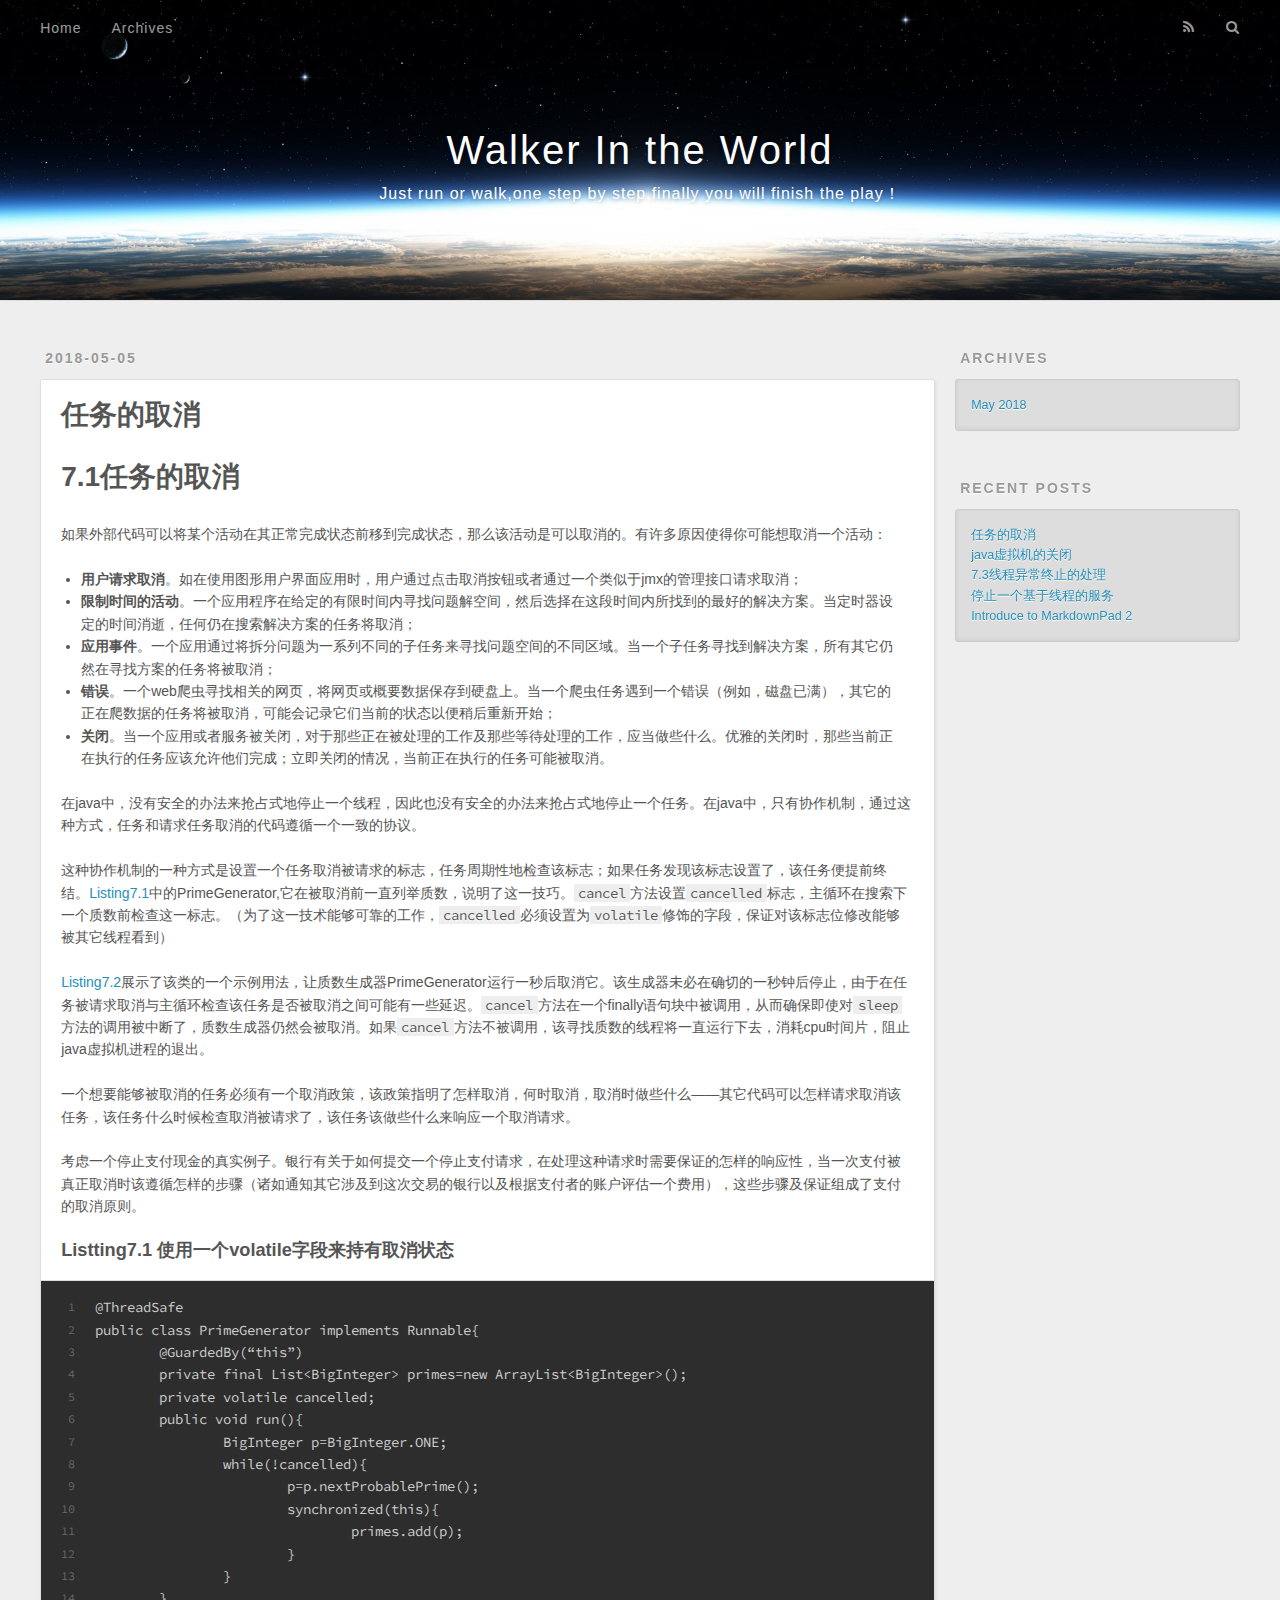
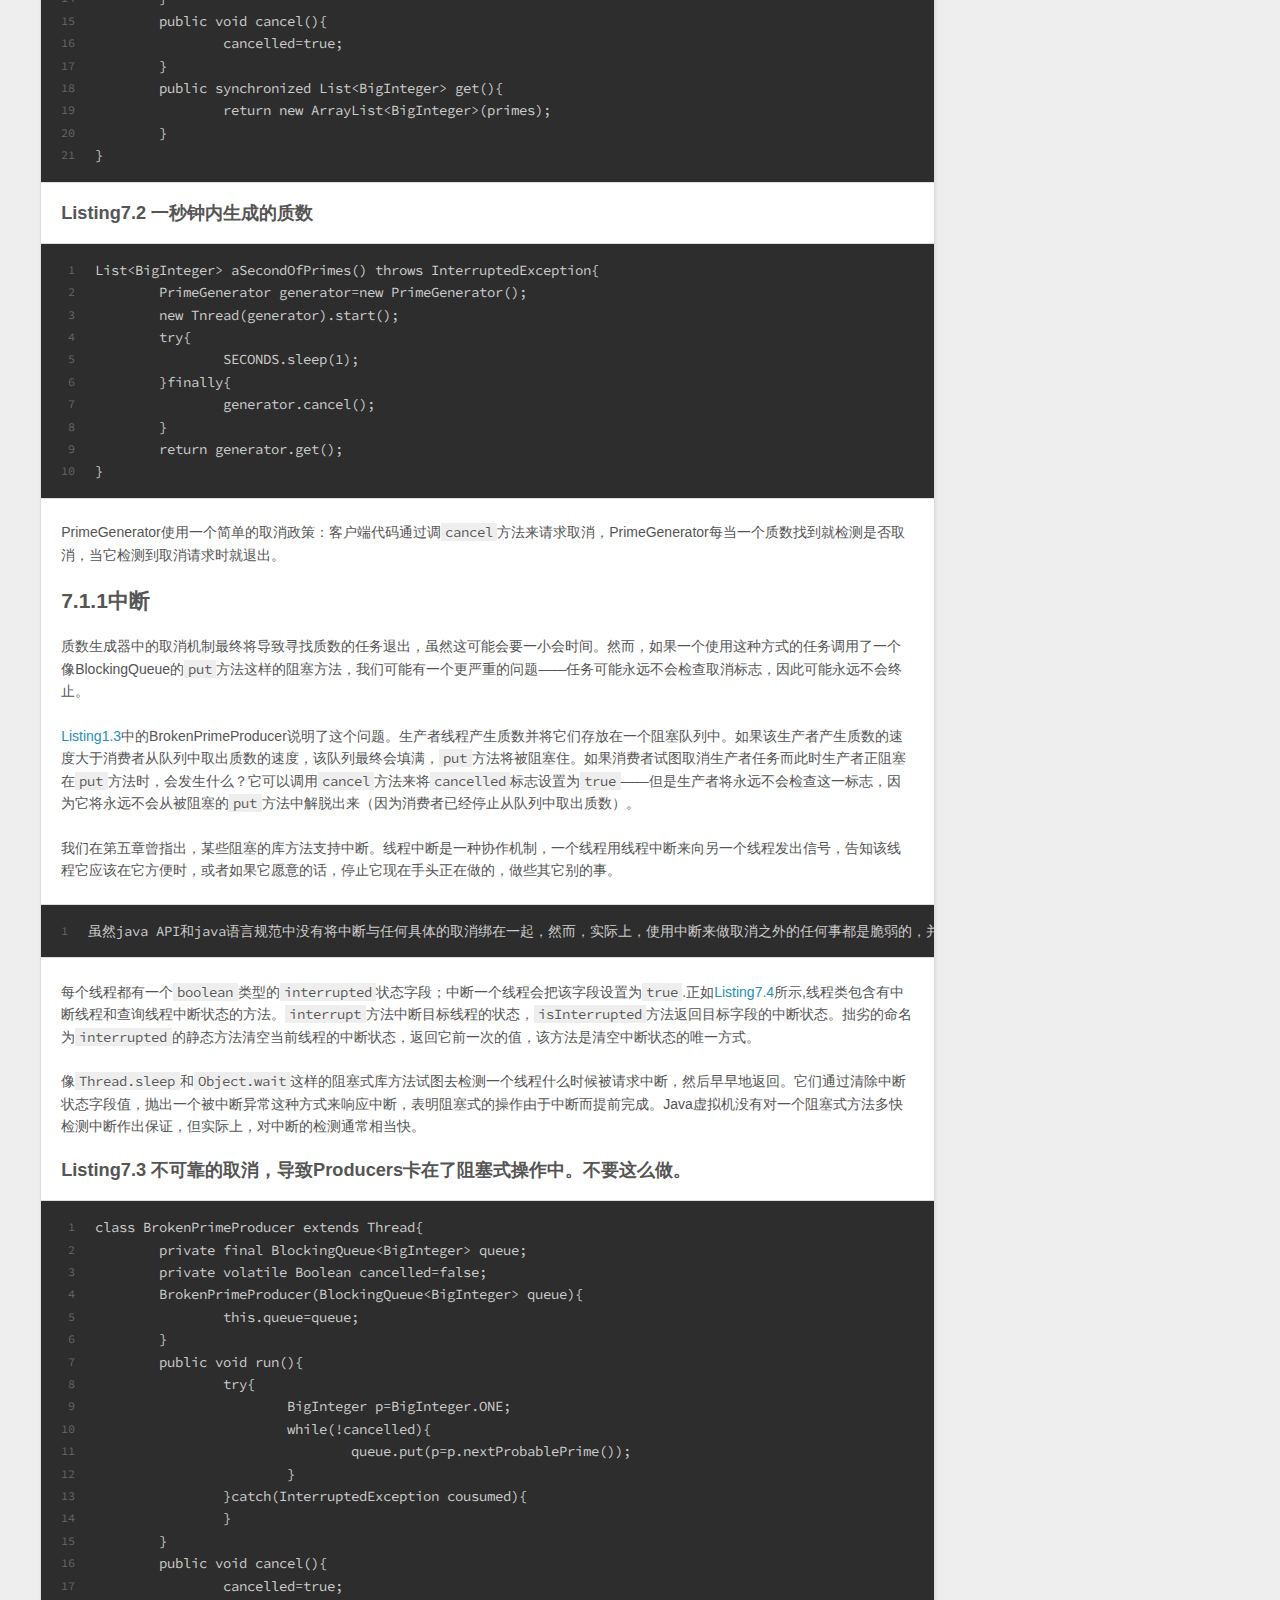
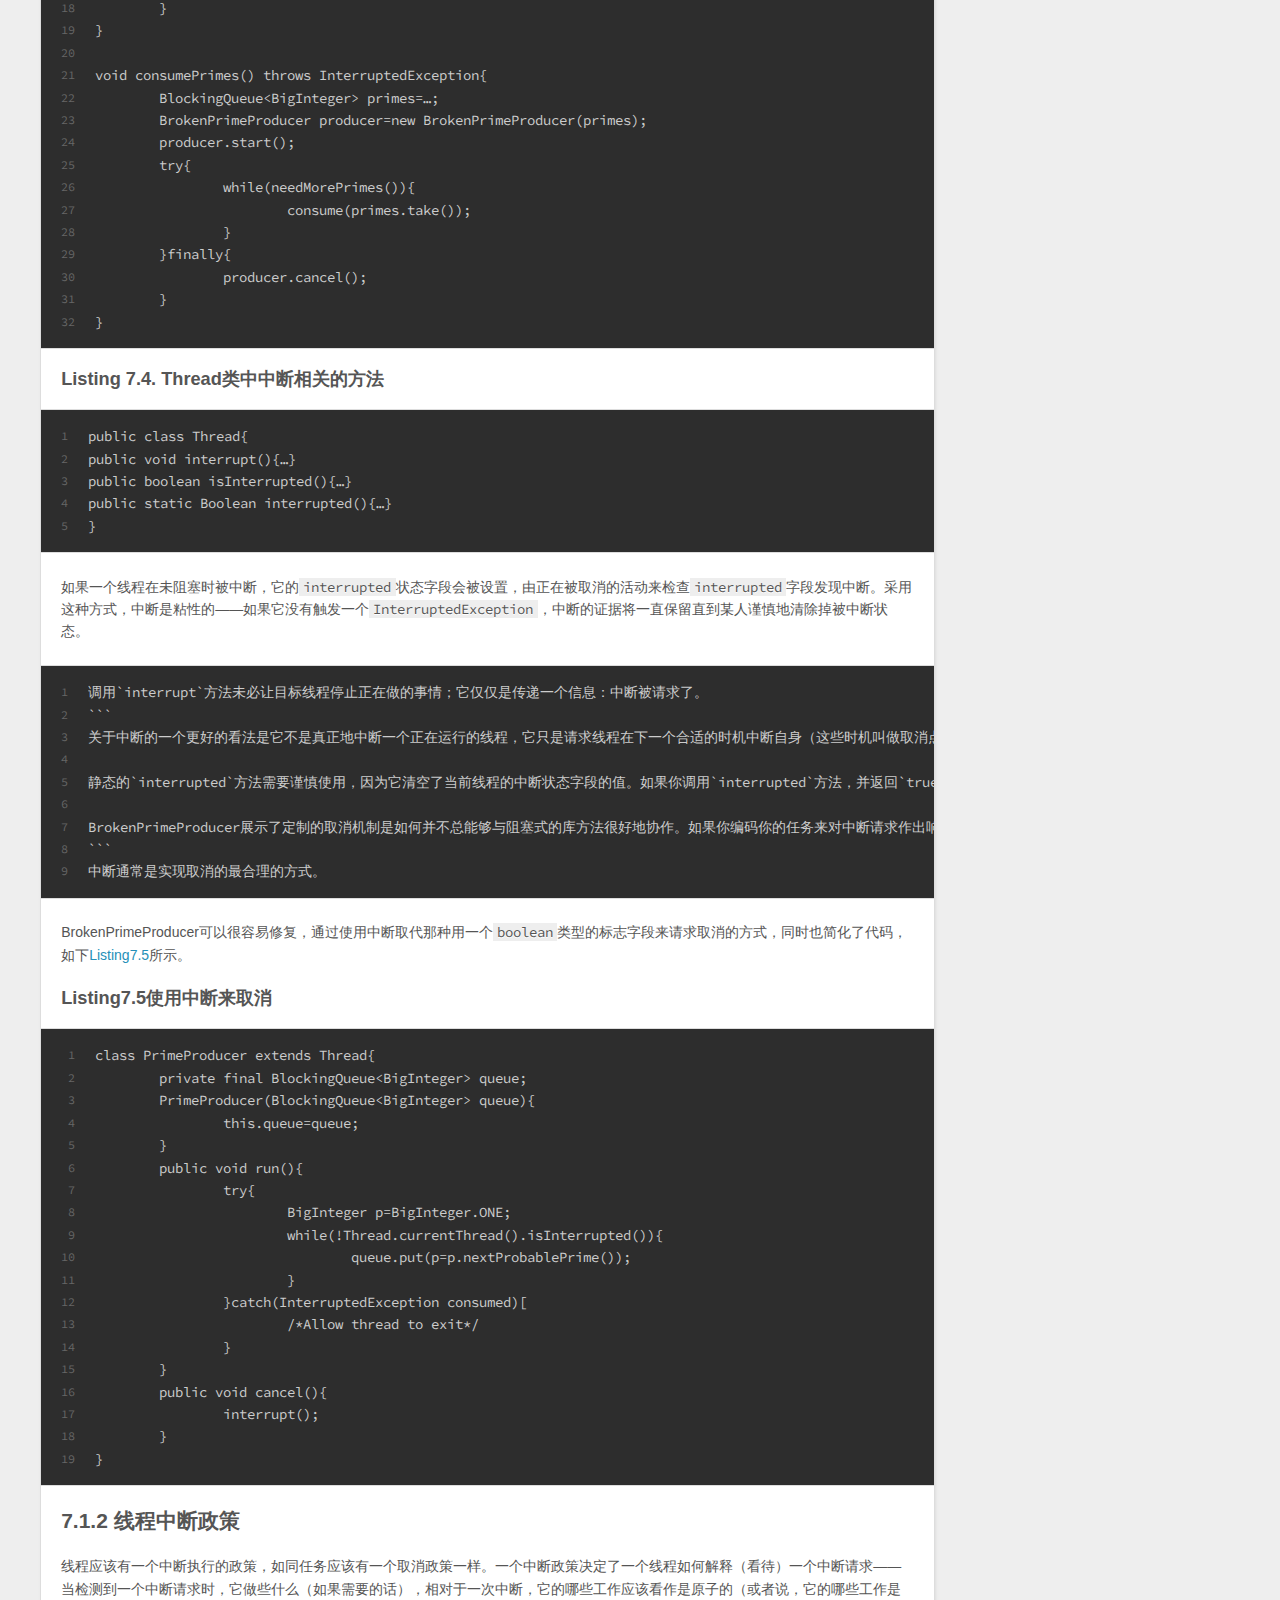
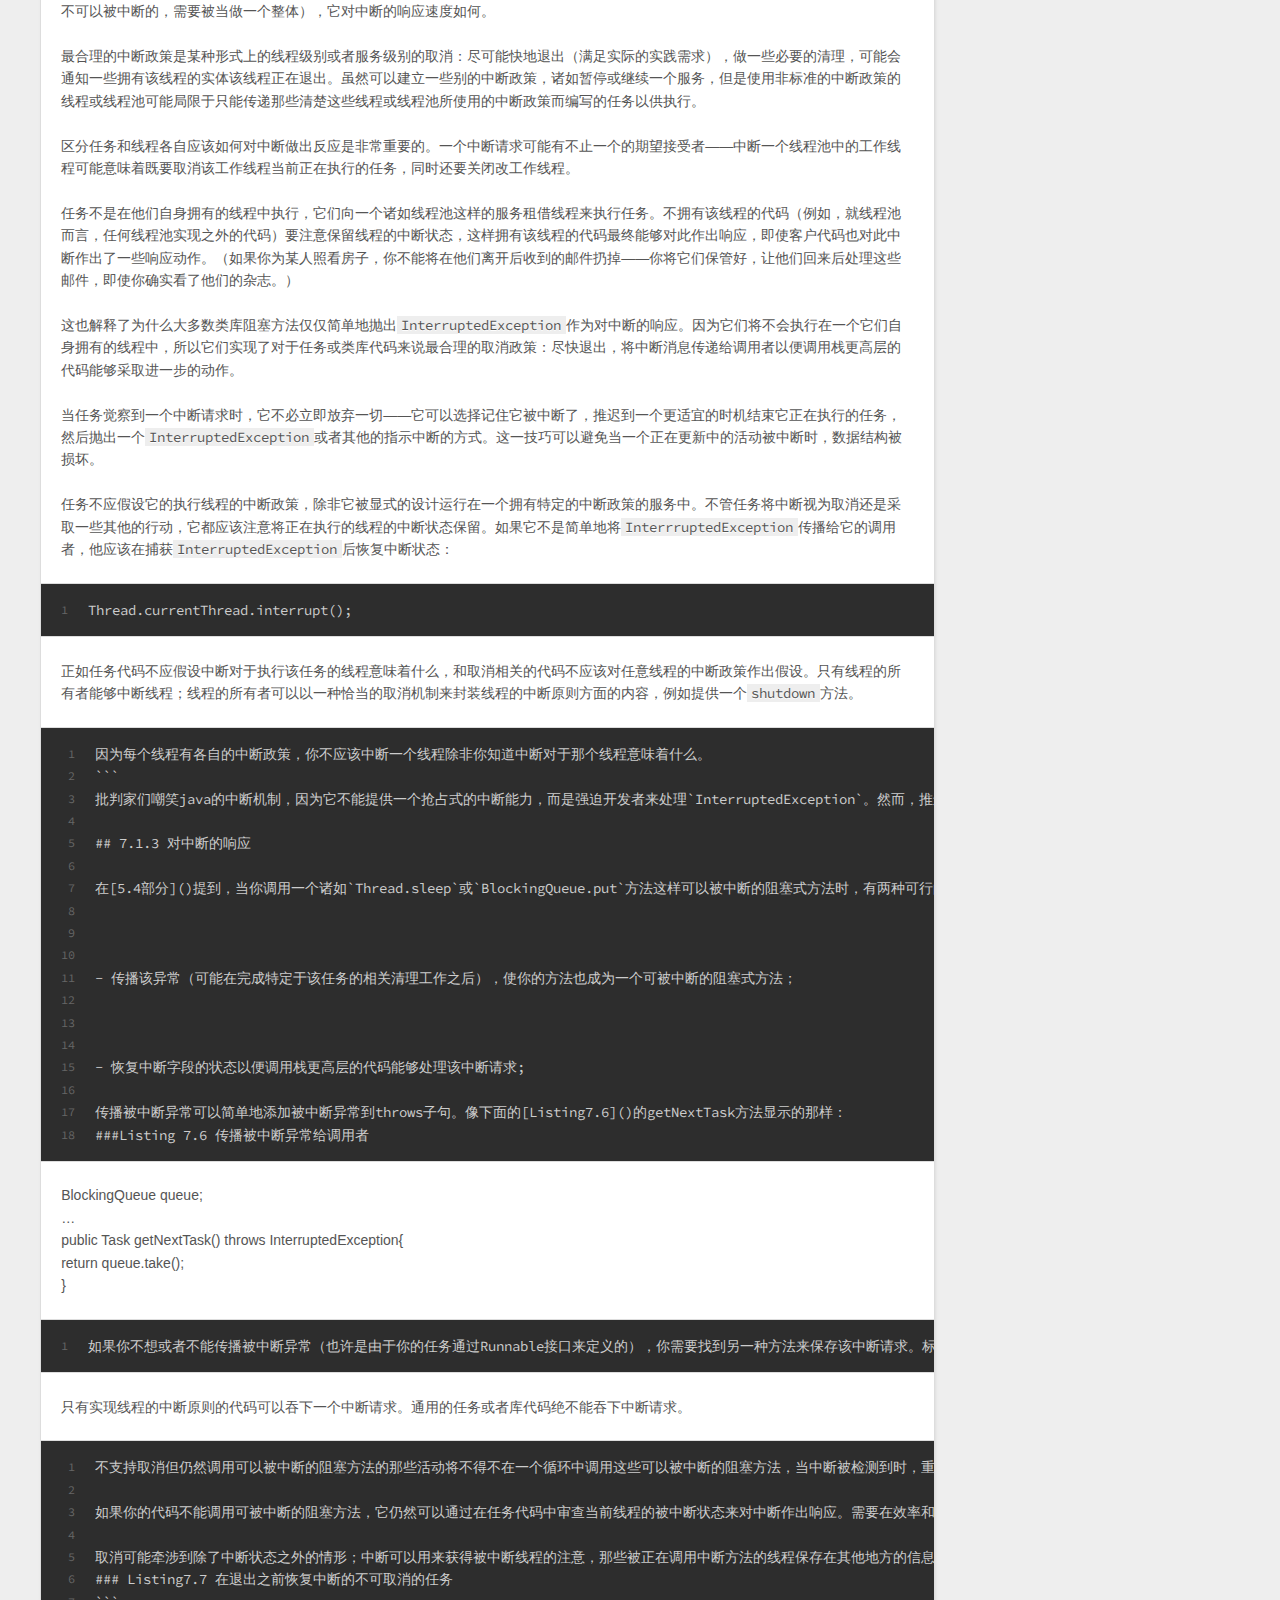
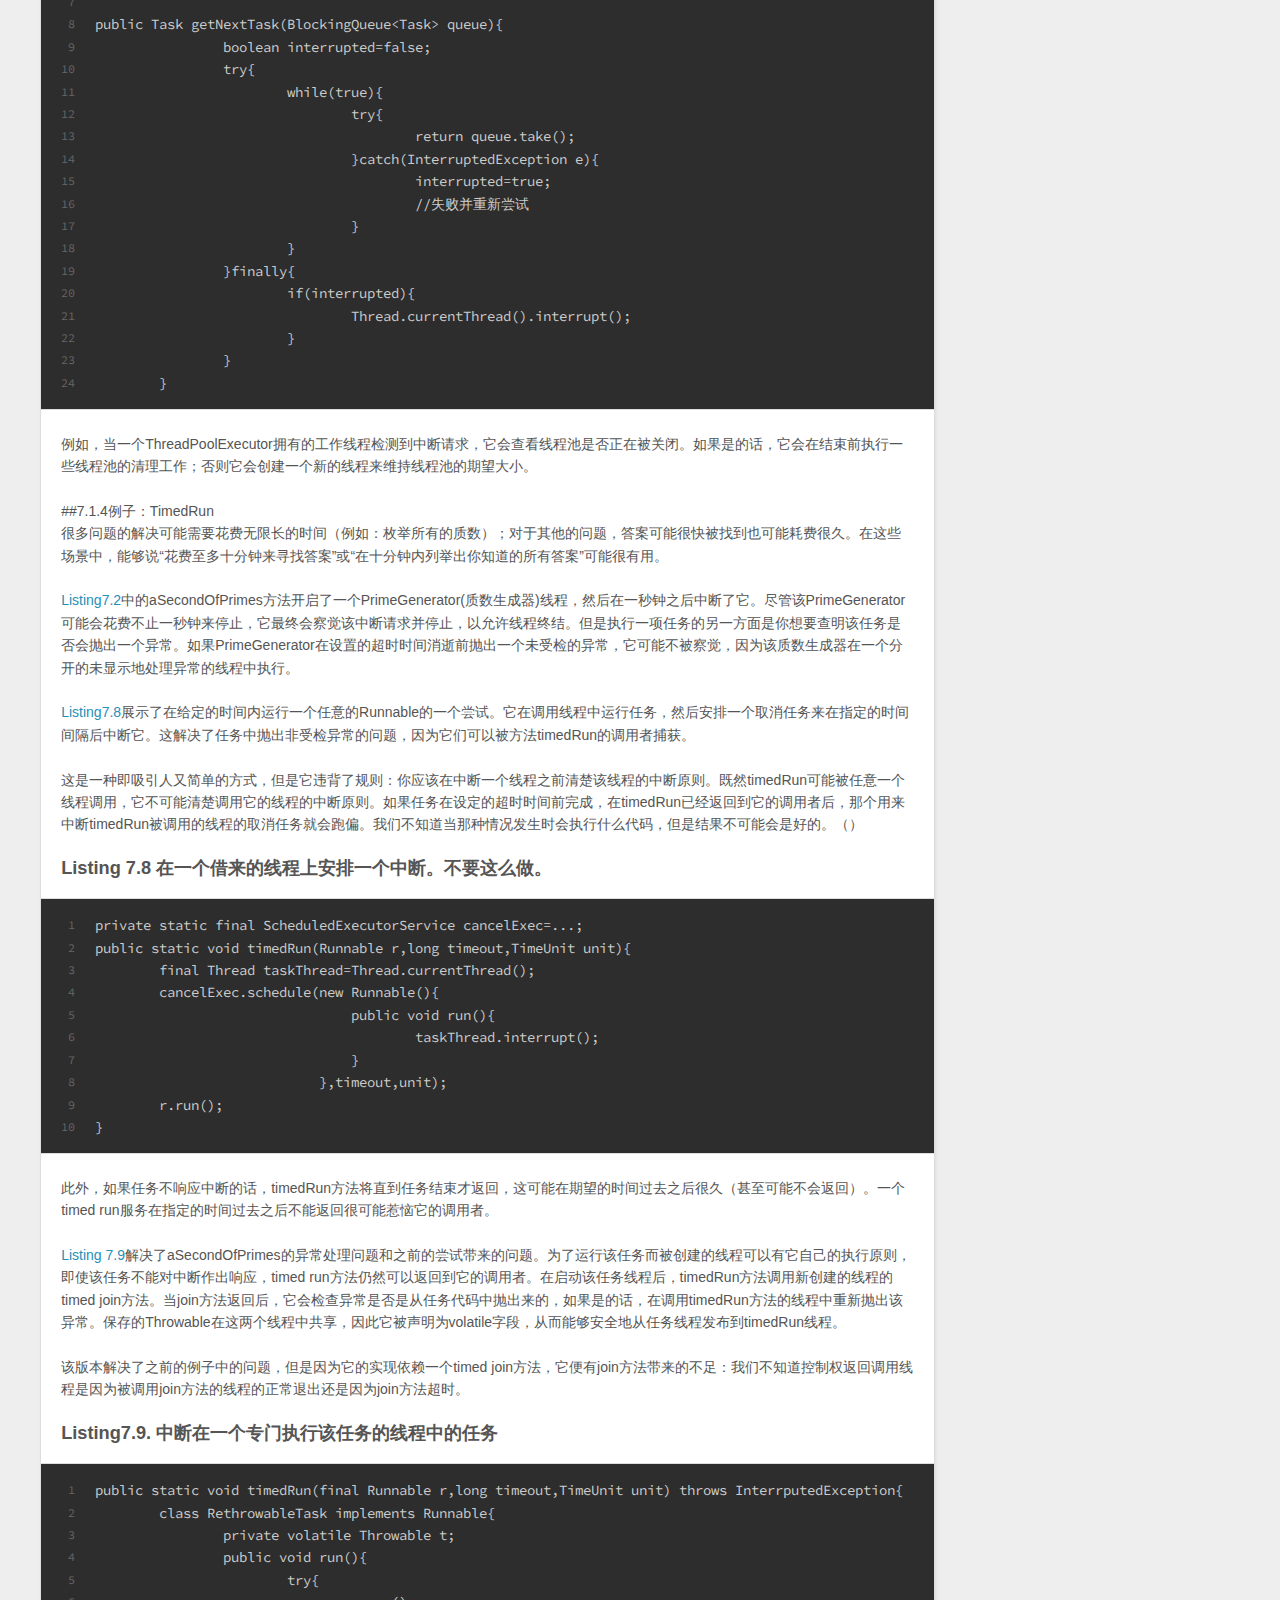
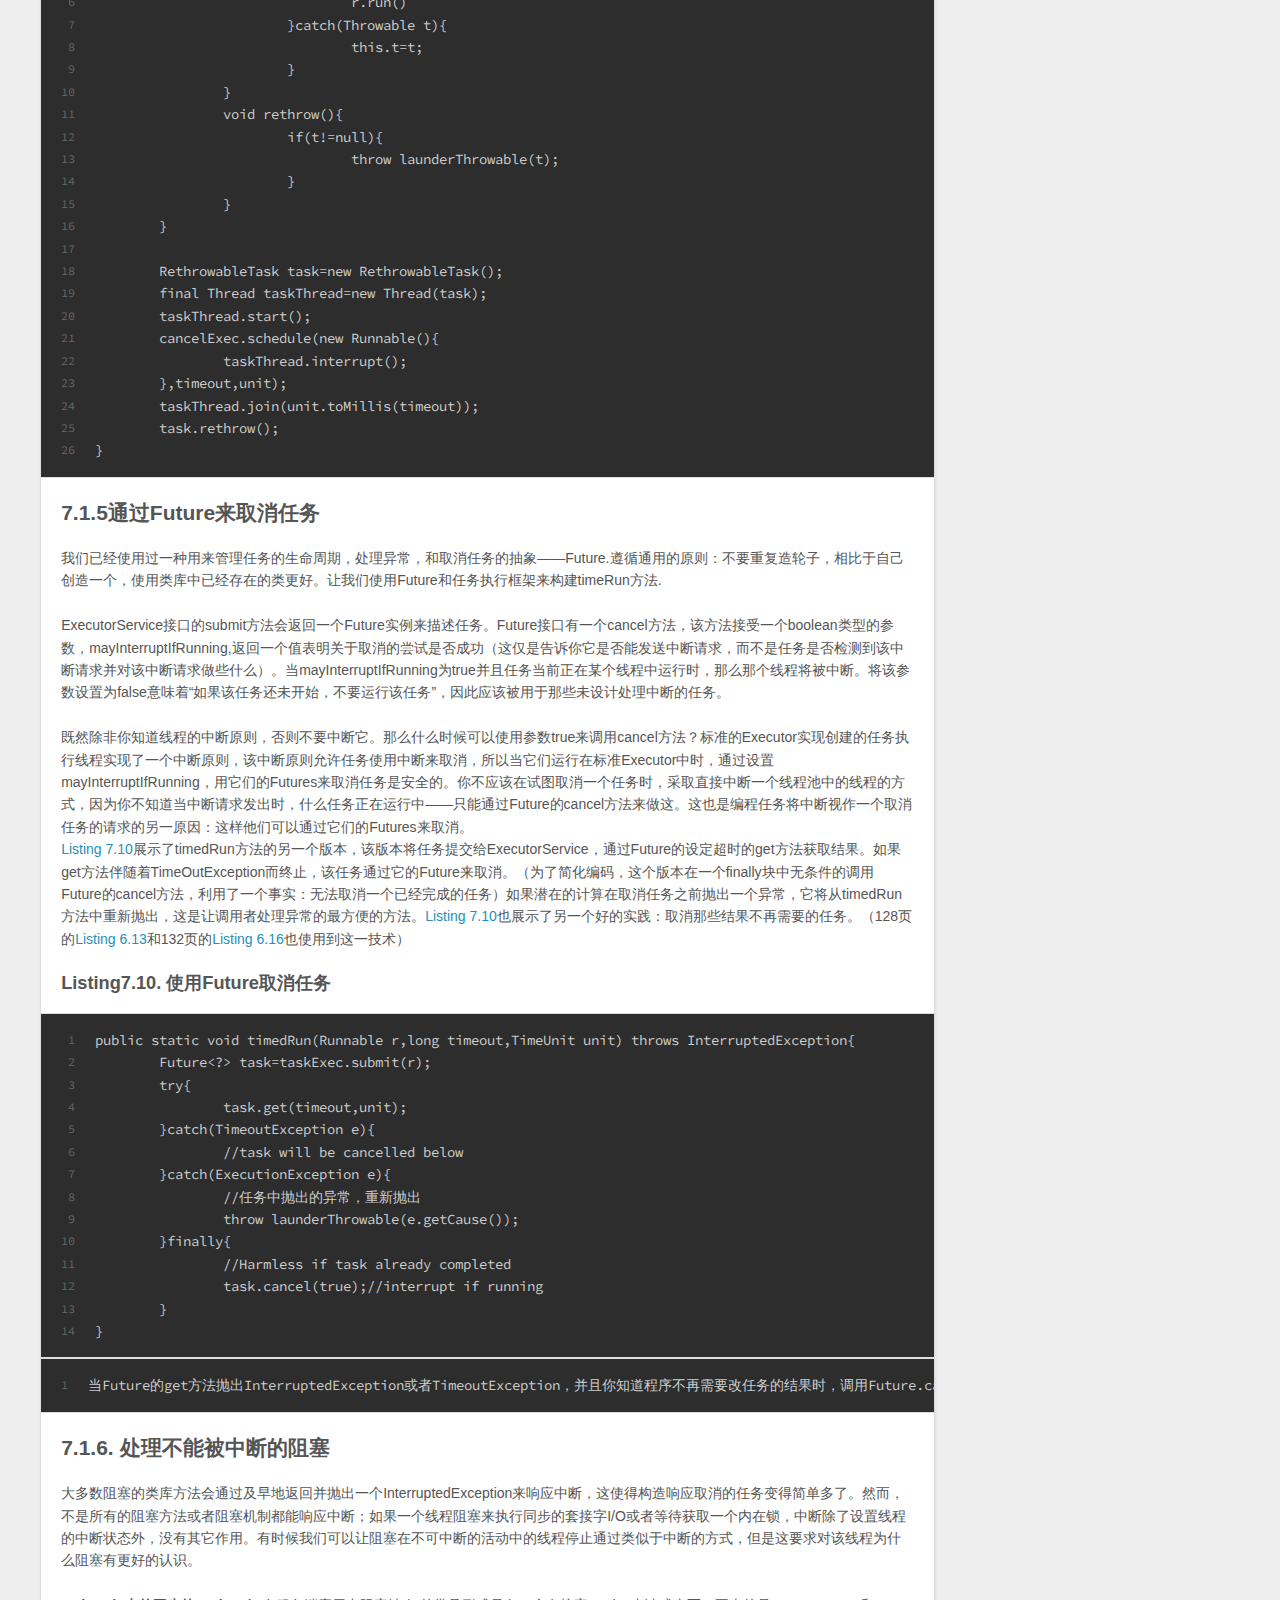
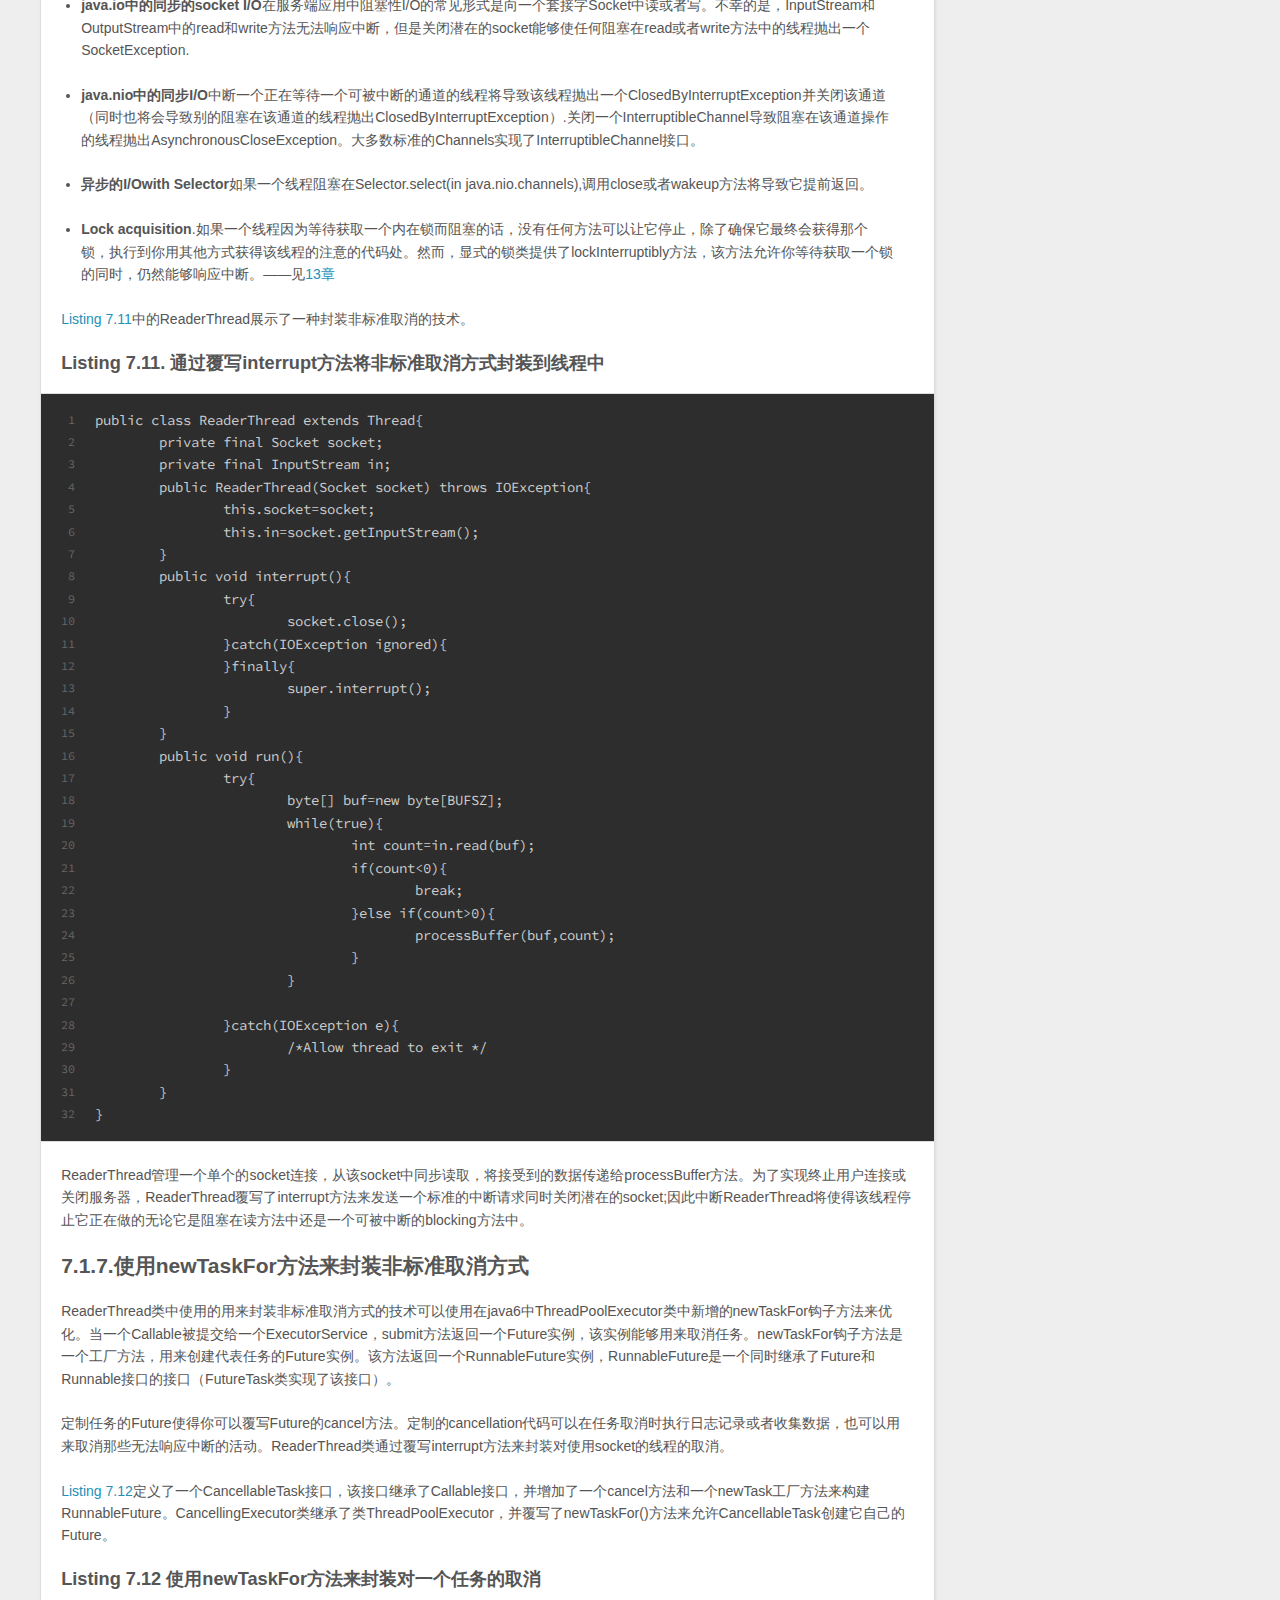
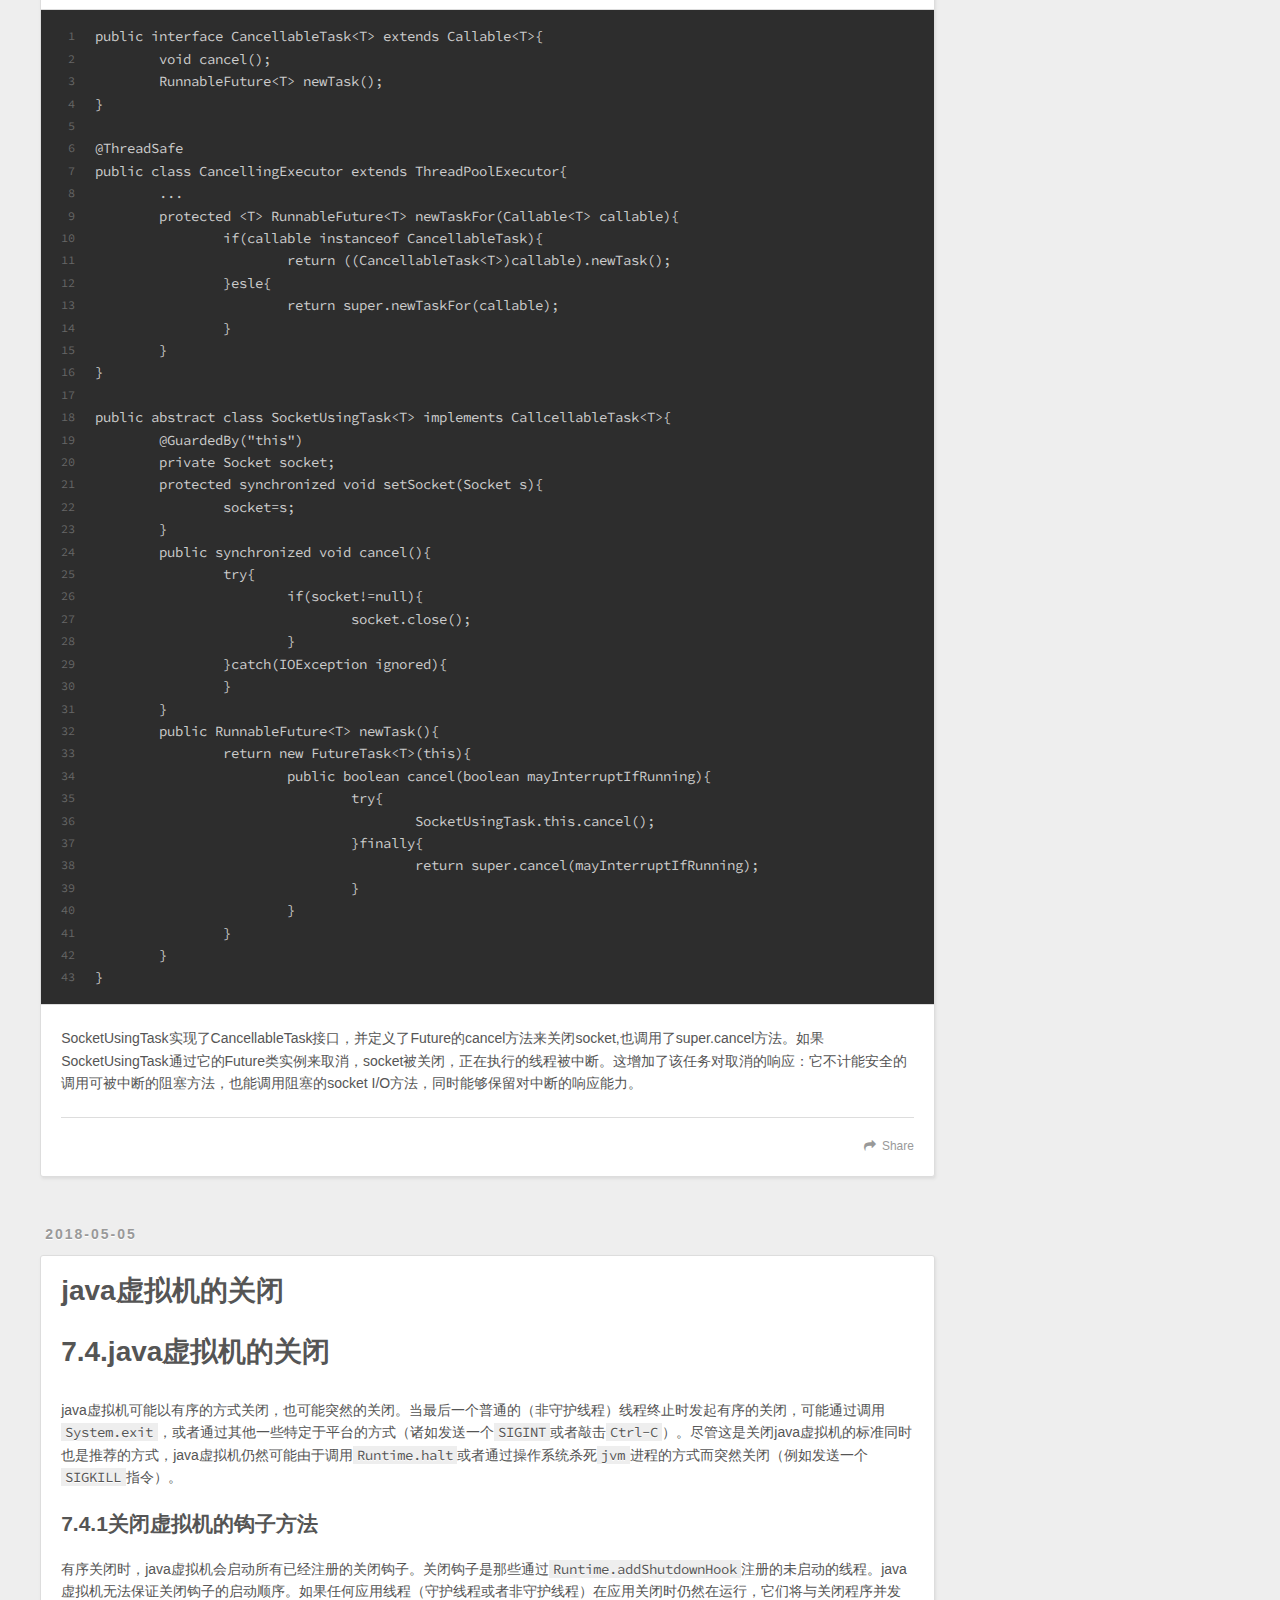
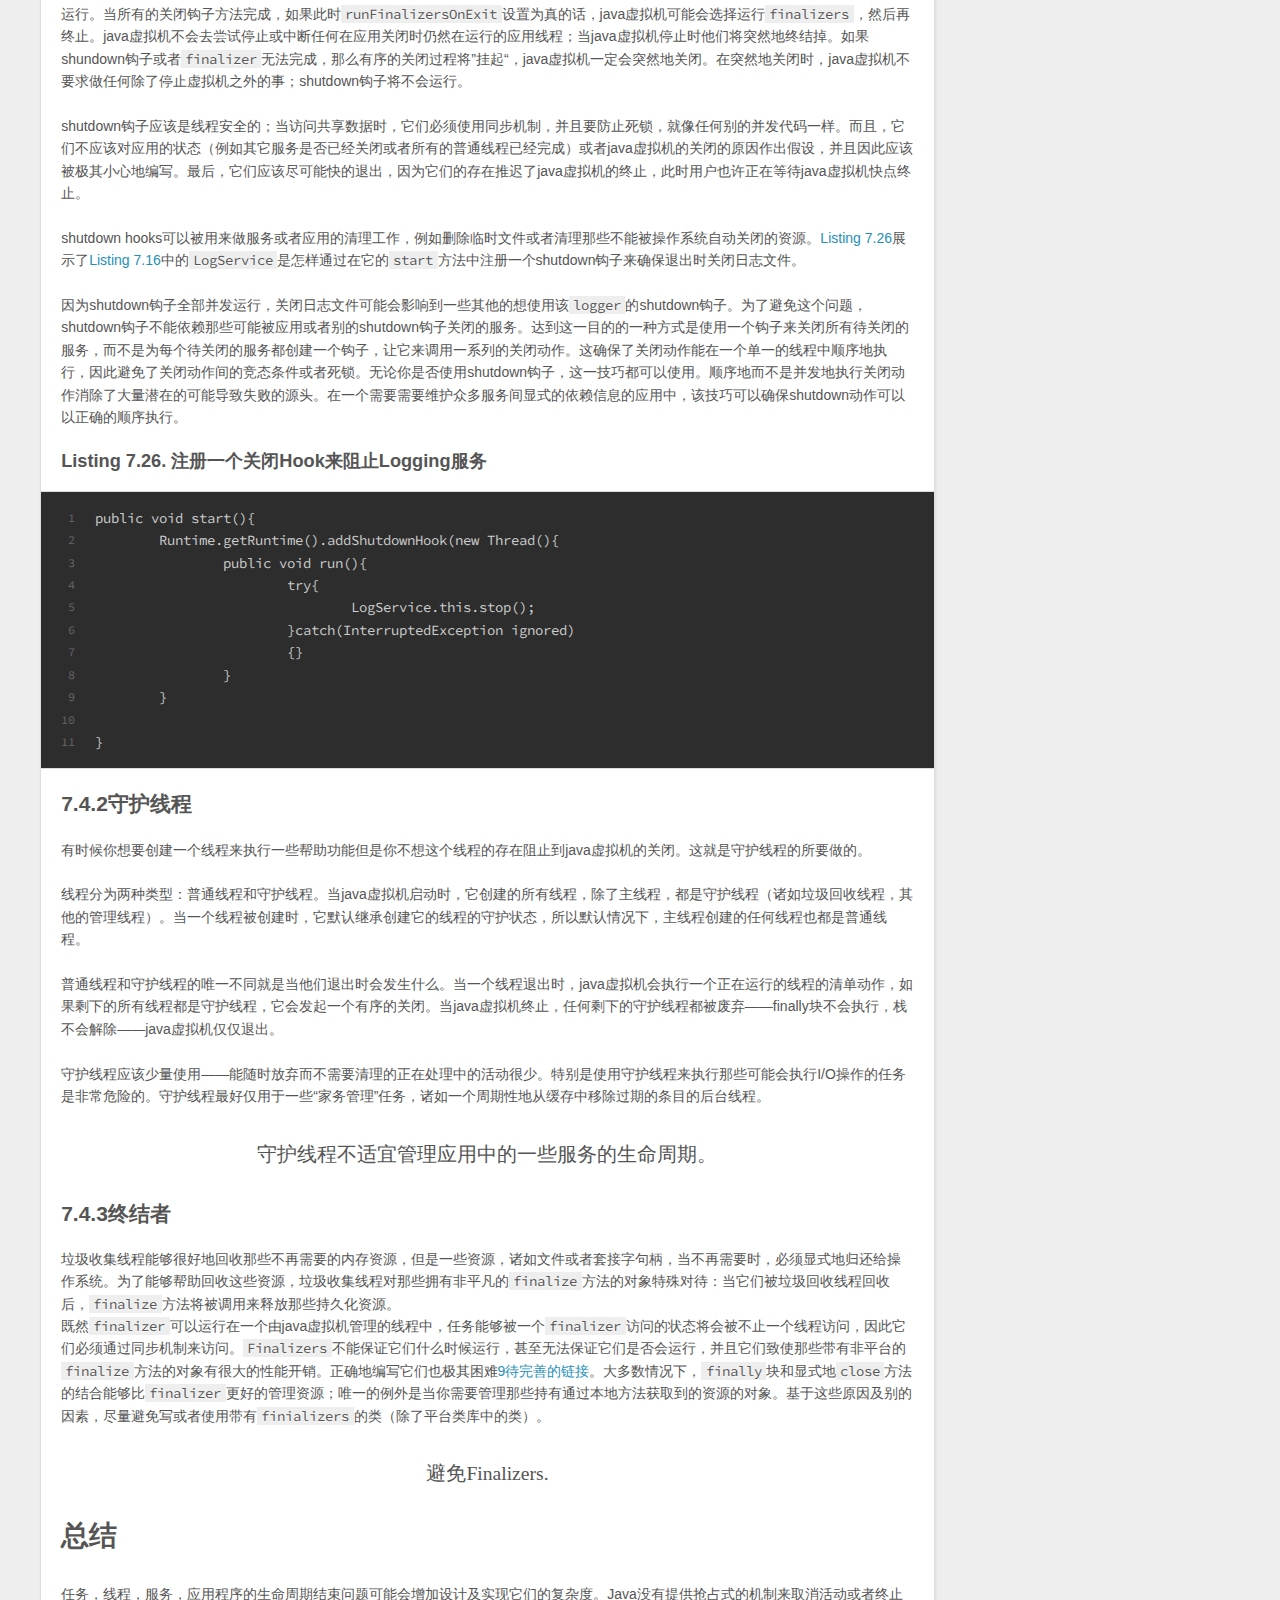
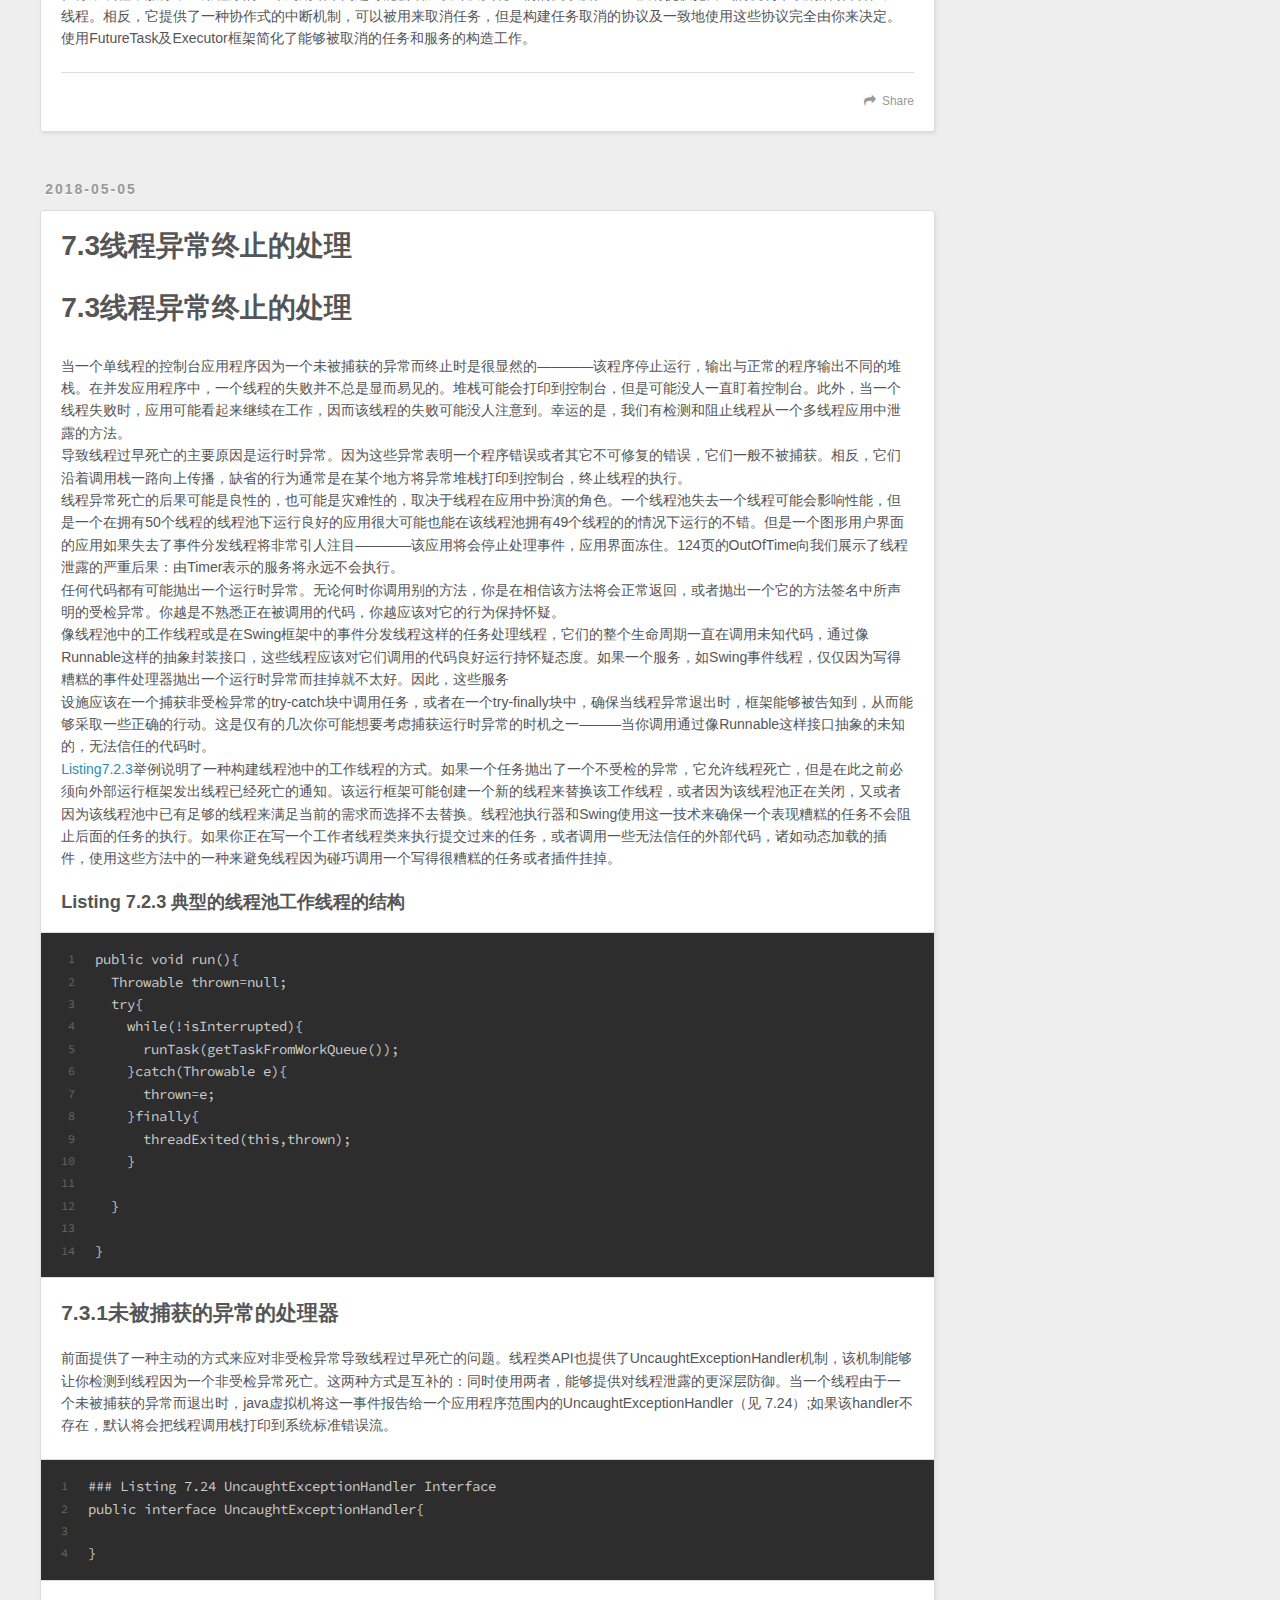
==== index.html @ acf3ad56 "Site updated: 2018-06-03 04:09:06" ====
<!DOCTYPE html>
<html>
<head>
  <meta charset="utf-8">
  

  
  <title>Walker In the World</title>
  <meta name="viewport" content="width=device-width, initial-scale=1, maximum-scale=1">
  <meta name="description" content="a personal blog for sharing programming knowledge">
<meta name="keywords" content="java,web,javascript,node.js,css,html">
<meta property="og:type" content="website">
<meta property="og:title" content="Walker In the World">
<meta property="og:url" content="http://w2l.com/index.html">
<meta property="og:site_name" content="Walker In the World">
<meta property="og:description" content="a personal blog for sharing programming knowledge">
<meta property="og:locale" content="default">
<meta name="twitter:card" content="summary">
<meta name="twitter:title" content="Walker In the World">
<meta name="twitter:description" content="a personal blog for sharing programming knowledge">
  
    <link rel="alternate" href="/atom.xml" title="Walker In the World" type="application/atom+xml">
  
  
    <link rel="icon" href="/favicon.png">
  
  
    <link href="//fonts.googleapis.com/css?family=Source+Code+Pro" rel="stylesheet" type="text/css">
  
  <link rel="stylesheet" href="/css/style.css">
</head>

<body>
  <div id="container">
    <div id="wrap">
      <header id="header">
  <div id="banner"></div>
  <div id="header-outer" class="outer">
    <div id="header-title" class="inner">
      <h1 id="logo-wrap">
        <a href="/" id="logo">Walker In the World</a>
      </h1>
      
        <h2 id="subtitle-wrap">
          <a href="/" id="subtitle">Just run or walk,one step by step,finally you will finish the play！</a>
        </h2>
      
    </div>
    <div id="header-inner" class="inner">
      <nav id="main-nav">
        <a id="main-nav-toggle" class="nav-icon"></a>
        
          <a class="main-nav-link" href="/">Home</a>
        
          <a class="main-nav-link" href="/archives">Archives</a>
        
      </nav>
      <nav id="sub-nav">
        
          <a id="nav-rss-link" class="nav-icon" href="/atom.xml" title="RSS Feed"></a>
        
        <a id="nav-search-btn" class="nav-icon" title="Search"></a>
      </nav>
      <div id="search-form-wrap">
        <form action="//google.com/search" method="get" accept-charset="UTF-8" class="search-form"><input type="search" name="q" class="search-form-input" placeholder="Search"><button type="submit" class="search-form-submit">&#xF002;</button><input type="hidden" name="sitesearch" value="http://w2l.com"></form>
      </div>
    </div>
  </div>
</header>
      <div class="outer">
        <section id="main">
  
    <article id="post-7.1任务的取消" class="article article-type-post" itemscope itemprop="blogPost">
  <div class="article-meta">
    <a href="/2018/05/05/7.1任务的取消/" class="article-date">
  <time datetime="2018-05-05T09:53:47.204Z" itemprop="datePublished">2018-05-05</time>
</a>
    
  </div>
  <div class="article-inner">
    
    
      <header class="article-header">
        
  
    <h1 itemprop="name">
      <a class="article-title" href="/2018/05/05/7.1任务的取消/">任务的取消</a>
    </h1>
  

      </header>
    
    <div class="article-entry" itemprop="articleBody">
      
        <h1 id="7-1任务的取消"><a href="#7-1任务的取消" class="headerlink" title="7.1任务的取消"></a>7.1任务的取消</h1><p>如果外部代码可以将某个活动在其正常完成状态前移到完成状态，那么该活动是可以取消的。有许多原因使得你可能想取消一个活动：  </p>
<ul>
<li><strong>用户请求取消</strong>。如在使用图形用户界面应用时，用户通过点击取消按钮或者通过一个类似于jmx的管理接口请求取消； </li>
<li><strong>限制时间的活动</strong>。一个应用程序在给定的有限时间内寻找问题解空间，然后选择在这段时间内所找到的最好的解决方案。当定时器设定的时间消逝，任何仍在搜索解决方案的任务将取消；</li>
<li><strong>应用事件</strong>。一个应用通过将拆分问题为一系列不同的子任务来寻找问题空间的不同区域。当一个子任务寻找到解决方案，所有其它仍然在寻找方案的任务将被取消；</li>
<li><strong>错误</strong>。一个web爬虫寻找相关的网页，将网页或概要数据保存到硬盘上。当一个爬虫任务遇到一个错误（例如，磁盘已满），其它的正在爬数据的任务将被取消，可能会记录它们当前的状态以便稍后重新开始；  </li>
<li><strong>关闭</strong>。当一个应用或者服务被关闭，对于那些正在被处理的工作及那些等待处理的工作，应当做些什么。优雅的关闭时，那些当前正在执行的任务应该允许他们完成；立即关闭的情况，当前正在执行的任务可能被取消。</li>
</ul>
<p>在java中，没有安全的办法来抢占式地停止一个线程，因此也没有安全的办法来抢占式地停止一个任务。在java中，只有协作机制，通过这种方式，任务和请求任务取消的代码遵循一个一致的协议。</p>
<p>这种协作机制的一种方式是设置一个任务取消被请求的标志，任务周期性地检查该标志；如果任务发现该标志设置了，该任务便提前终结。<a href="">Listing7.1</a>中的PrimeGenerator,它在被取消前一直列举质数，说明了这一技巧。<code>cancel</code>方法设置<code>cancelled</code>标志，主循环在搜索下一个质数前检查这一标志。（为了这一技术能够可靠的工作，<code>cancelled</code>必须设置为<code>volatile</code>修饰的字段，保证对该标志位修改能够被其它线程看到）</p>
<p><a href="">Listing7.2</a>展示了该类的一个示例用法，让质数生成器PrimeGenerator运行一秒后取消它。该生成器未必在确切的一秒钟后停止，由于在任务被请求取消与主循环检查该任务是否被取消之间可能有一些延迟。<code>cancel</code>方法在一个finally语句块中被调用，从而确保即使对<code>sleep</code>方法的调用被中断了，质数生成器仍然会被取消。如果<code>cancel</code>方法不被调用，该寻找质数的线程将一直运行下去，消耗cpu时间片，阻止java虚拟机进程的退出。</p>
<p>一个想要能够被取消的任务必须有一个取消政策，该政策指明了怎样取消，何时取消，取消时做些什么——其它代码可以怎样请求取消该任务，该任务什么时候检查取消被请求了，该任务该做些什么来响应一个取消请求。</p>
<p>考虑一个停止支付现金的真实例子。银行有关于如何提交一个停止支付请求，在处理这种请求时需要保证的怎样的响应性，当一次支付被真正取消时该遵循怎样的步骤（诸如通知其它涉及到这次交易的银行以及根据支付者的账户评估一个费用），这些步骤及保证组成了支付的取消原则。</p>
<h3 id="Listting7-1-使用一个volatile字段来持有取消状态"><a href="#Listting7-1-使用一个volatile字段来持有取消状态" class="headerlink" title="Listting7.1 使用一个volatile字段来持有取消状态"></a>Listting7.1 使用一个volatile字段来持有取消状态</h3><figure class="highlight plain"><table><tr><td class="gutter"><pre><span class="line">1</span><br><span class="line">2</span><br><span class="line">3</span><br><span class="line">4</span><br><span class="line">5</span><br><span class="line">6</span><br><span class="line">7</span><br><span class="line">8</span><br><span class="line">9</span><br><span class="line">10</span><br><span class="line">11</span><br><span class="line">12</span><br><span class="line">13</span><br><span class="line">14</span><br><span class="line">15</span><br><span class="line">16</span><br><span class="line">17</span><br><span class="line">18</span><br><span class="line">19</span><br><span class="line">20</span><br><span class="line">21</span><br></pre></td><td class="code"><pre><span class="line">@ThreadSafe</span><br><span class="line">public class PrimeGenerator implements Runnable&#123;</span><br><span class="line">	@GuardedBy(“this”) </span><br><span class="line">	private final List&lt;BigInteger&gt; primes=new ArrayList&lt;BigInteger&gt;();</span><br><span class="line">	private volatile cancelled;</span><br><span class="line">	public void run()&#123;</span><br><span class="line">		BigInteger p=BigInteger.ONE;</span><br><span class="line">		while(!cancelled)&#123;</span><br><span class="line">			p=p.nextProbablePrime();</span><br><span class="line">			synchronized(this)&#123;</span><br><span class="line">				primes.add(p);</span><br><span class="line">			&#125;</span><br><span class="line">		&#125;</span><br><span class="line">	&#125;</span><br><span class="line">	public void cancel()&#123;</span><br><span class="line">		cancelled=true;</span><br><span class="line">	&#125;</span><br><span class="line">	public synchronized List&lt;BigInteger&gt; get()&#123;</span><br><span class="line">		return new ArrayList&lt;BigInteger&gt;(primes);</span><br><span class="line">	&#125;</span><br><span class="line">&#125;</span><br></pre></td></tr></table></figure>
<h3 id="Listing7-2-一秒钟内生成的质数"><a href="#Listing7-2-一秒钟内生成的质数" class="headerlink" title="Listing7.2 一秒钟内生成的质数"></a>Listing7.2 一秒钟内生成的质数</h3><figure class="highlight plain"><table><tr><td class="gutter"><pre><span class="line">1</span><br><span class="line">2</span><br><span class="line">3</span><br><span class="line">4</span><br><span class="line">5</span><br><span class="line">6</span><br><span class="line">7</span><br><span class="line">8</span><br><span class="line">9</span><br><span class="line">10</span><br></pre></td><td class="code"><pre><span class="line">List&lt;BigInteger&gt; aSecondOfPrimes() throws InterruptedException&#123;</span><br><span class="line">	PrimeGenerator generator=new PrimeGenerator();</span><br><span class="line">	new Tnread(generator).start();</span><br><span class="line">	try&#123;</span><br><span class="line">		SECONDS.sleep(1);</span><br><span class="line">	&#125;finally&#123;</span><br><span class="line">		generator.cancel();</span><br><span class="line">	&#125;</span><br><span class="line">	return generator.get();</span><br><span class="line">&#125;</span><br></pre></td></tr></table></figure>
<p>PrimeGenerator使用一个简单的取消政策：客户端代码通过调<code>cancel</code>方法来请求取消，PrimeGenerator每当一个质数找到就检测是否取消，当它检测到取消请求时就退出。</p>
<h2 id="7-1-1中断"><a href="#7-1-1中断" class="headerlink" title="7.1.1中断"></a>7.1.1中断</h2><p>质数生成器中的取消机制最终将导致寻找质数的任务退出，虽然这可能会要一小会时间。然而，如果一个使用这种方式的任务调用了一个像BlockingQueue的<code>put</code>方法这样的阻塞方法，我们可能有一个更严重的问题——任务可能永远不会检查取消标志，因此可能永远不会终止。</p>
<p><a href="">Listing1.3</a>中的BrokenPrimeProducer说明了这个问题。生产者线程产生质数并将它们存放在一个阻塞队列中。如果该生产者产生质数的速度大于消费者从队列中取出质数的速度，该队列最终会填满，<code>put</code>方法将被阻塞住。如果消费者试图取消生产者任务而此时生产者正阻塞在<code>put</code>方法时，会发生什么？它可以调用<code>cancel</code>方法来将<code>cancelled</code>标志设置为<code>true</code>——但是生产者将永远不会检查这一标志，因为它将永远不会从被阻塞的<code>put</code>方法中解脱出来（因为消费者已经停止从队列中取出质数）。</p>
<p>我们在第五章曾指出，某些阻塞的库方法支持中断。线程中断是一种协作机制，一个线程用线程中断来向另一个线程发出信号，告知该线程它应该在它方便时，或者如果它愿意的话，停止它现在手头正在做的，做些其它别的事。<br><figure class="highlight plain"><table><tr><td class="gutter"><pre><span class="line">1</span><br></pre></td><td class="code"><pre><span class="line">虽然java API和java语言规范中没有将中断与任何具体的取消绑在一起，然而，实际上，使用中断来做取消之外的任何事都是脆弱的，并且在大的应用中很难维持。</span><br></pre></td></tr></table></figure></p>
<p>每个线程都有一个<code>boolean</code>类型的<code>interrupted</code>状态字段；中断一个线程会把该字段设置为<code>true</code>.正如<a href="">Listing7.4</a>所示,线程类包含有中断线程和查询线程中断状态的方法。<code>interrupt</code>方法中断目标线程的状态，<code>isInterrupted</code>方法返回目标字段的中断状态。拙劣的命名为<code>interrupted</code>的静态方法清空当前线程的中断状态，返回它前一次的值，该方法是清空中断状态的唯一方式。</p>
<p>像<code>Thread.sleep</code>和<code>Object.wait</code>这样的阻塞式库方法试图去检测一个线程什么时候被请求中断，然后早早地返回。它们通过清除中断状态字段值，抛出一个被中断异常这种方式来响应中断，表明阻塞式的操作由于中断而提前完成。Java虚拟机没有对一个阻塞式方法多快检测中断作出保证，但实际上，对中断的检测通常相当快。</p>
<h3 id="Listing7-3-不可靠的取消，导致Producers卡在了阻塞式操作中。不要这么做。"><a href="#Listing7-3-不可靠的取消，导致Producers卡在了阻塞式操作中。不要这么做。" class="headerlink" title="Listing7.3 不可靠的取消，导致Producers卡在了阻塞式操作中。不要这么做。"></a>Listing7.3 不可靠的取消，导致Producers卡在了阻塞式操作中。不要这么做。</h3><figure class="highlight plain"><table><tr><td class="gutter"><pre><span class="line">1</span><br><span class="line">2</span><br><span class="line">3</span><br><span class="line">4</span><br><span class="line">5</span><br><span class="line">6</span><br><span class="line">7</span><br><span class="line">8</span><br><span class="line">9</span><br><span class="line">10</span><br><span class="line">11</span><br><span class="line">12</span><br><span class="line">13</span><br><span class="line">14</span><br><span class="line">15</span><br><span class="line">16</span><br><span class="line">17</span><br><span class="line">18</span><br><span class="line">19</span><br><span class="line">20</span><br><span class="line">21</span><br><span class="line">22</span><br><span class="line">23</span><br><span class="line">24</span><br><span class="line">25</span><br><span class="line">26</span><br><span class="line">27</span><br><span class="line">28</span><br><span class="line">29</span><br><span class="line">30</span><br><span class="line">31</span><br><span class="line">32</span><br></pre></td><td class="code"><pre><span class="line">class BrokenPrimeProducer extends Thread&#123;</span><br><span class="line">	private final BlockingQueue&lt;BigInteger&gt; queue;</span><br><span class="line">	private volatile Boolean cancelled=false;</span><br><span class="line">	BrokenPrimeProducer(BlockingQueue&lt;BigInteger&gt; queue)&#123;</span><br><span class="line">		this.queue=queue;</span><br><span class="line">	&#125;</span><br><span class="line">	public void run()&#123;</span><br><span class="line">		try&#123;</span><br><span class="line">			BigInteger p=BigInteger.ONE;</span><br><span class="line">			while(!cancelled)&#123;</span><br><span class="line">				queue.put(p=p.nextProbablePrime());</span><br><span class="line">			&#125;</span><br><span class="line">		&#125;catch(InterruptedException cousumed)&#123;</span><br><span class="line">		&#125;		</span><br><span class="line">	&#125;</span><br><span class="line">	public void cancel()&#123;</span><br><span class="line">		cancelled=true;</span><br><span class="line">	&#125;</span><br><span class="line">&#125;</span><br><span class="line"></span><br><span class="line">void consumePrimes() throws InterruptedException&#123;</span><br><span class="line">	BlockingQueue&lt;BigInteger&gt; primes=…;</span><br><span class="line">	BrokenPrimeProducer producer=new BrokenPrimeProducer(primes);</span><br><span class="line">	producer.start();</span><br><span class="line">	try&#123;</span><br><span class="line">		while(needMorePrimes())&#123;</span><br><span class="line">			consume(primes.take());</span><br><span class="line">		&#125;</span><br><span class="line">	&#125;finally&#123;</span><br><span class="line">		producer.cancel();</span><br><span class="line">	&#125;</span><br><span class="line">&#125;</span><br></pre></td></tr></table></figure>
<h3 id="Listing-7-4-Thread类中中断相关的方法"><a href="#Listing-7-4-Thread类中中断相关的方法" class="headerlink" title="Listing 7.4. Thread类中中断相关的方法"></a>Listing 7.4. Thread类中中断相关的方法</h3><figure class="highlight plain"><table><tr><td class="gutter"><pre><span class="line">1</span><br><span class="line">2</span><br><span class="line">3</span><br><span class="line">4</span><br><span class="line">5</span><br></pre></td><td class="code"><pre><span class="line">public class Thread&#123;</span><br><span class="line">public void interrupt()&#123;…&#125;</span><br><span class="line">public boolean isInterrupted()&#123;…&#125;</span><br><span class="line">public static Boolean interrupted()&#123;…&#125;</span><br><span class="line">&#125;</span><br></pre></td></tr></table></figure>
<p>如果一个线程在未阻塞时被中断，它的<code>interrupted</code>状态字段会被设置，由正在被取消的活动来检查<code>interrupted</code>字段发现中断。采用这种方式，中断是粘性的——如果它没有触发一个<code>InterruptedException</code>，中断的证据将一直保留直到某人谨慎地清除掉被中断状态。<br><figure class="highlight plain"><table><tr><td class="gutter"><pre><span class="line">1</span><br><span class="line">2</span><br><span class="line">3</span><br><span class="line">4</span><br><span class="line">5</span><br><span class="line">6</span><br><span class="line">7</span><br><span class="line">8</span><br><span class="line">9</span><br></pre></td><td class="code"><pre><span class="line">调用`interrupt`方法未必让目标线程停止正在做的事情；它仅仅是传递一个信息：中断被请求了。</span><br><span class="line">```	</span><br><span class="line">关于中断的一个更好的看法是它不是真正地中断一个正在运行的线程，它只是请求线程在下一个合适的时机中断自身（这些时机叫做取消点）。一些方法，诸如`wait,sleep,join`，认真对待该请求，当它们接收到一个中断请求或在方法入口遇到一个已经设置的`interrrupted`状态字段时抛出一个异常。表现好的方法可能完全忽略中断请求只要他们将中断请求保留以便调用代码能够对该中断请求做些什么。槽糕的方法吞下中断请求，因此使得调用栈更高层的代码没有机会对该中断请求做些什么。</span><br><span class="line">	</span><br><span class="line">静态的`interrupted`方法需要谨慎使用，因为它清空了当前线程的中断状态字段的值。如果你调用`interrupted`方法，并返回`true`,除非你打算吞下该中断请求，否则你应该对此做些什么——或者抛出被中断异常，或者像94页[Listing5.10]()那样，再次调用`interrupt`方法来恢复`interrupted`状态字段的值。</span><br><span class="line">	</span><br><span class="line">BrokenPrimeProducer展示了定制的取消机制是如何并不总能够与阻塞式的库方法很好地协作。如果你编码你的任务来对中断请求作出响应，你可以利用众多的库方法提供的中断支持。</span><br><span class="line">```	</span><br><span class="line">中断通常是实现取消的最合理的方式。</span><br></pre></td></tr></table></figure></p>
<p>BrokenPrimeProducer可以很容易修复，通过使用中断取代那种用一个<code>boolean</code>类型的标志字段来请求取消的方式，同时也简化了代码，如下<a href="">Listing7.5</a>所示。</p>
<h3 id="Listing7-5使用中断来取消"><a href="#Listing7-5使用中断来取消" class="headerlink" title="Listing7.5使用中断来取消"></a>Listing7.5使用中断来取消</h3><figure class="highlight plain"><table><tr><td class="gutter"><pre><span class="line">1</span><br><span class="line">2</span><br><span class="line">3</span><br><span class="line">4</span><br><span class="line">5</span><br><span class="line">6</span><br><span class="line">7</span><br><span class="line">8</span><br><span class="line">9</span><br><span class="line">10</span><br><span class="line">11</span><br><span class="line">12</span><br><span class="line">13</span><br><span class="line">14</span><br><span class="line">15</span><br><span class="line">16</span><br><span class="line">17</span><br><span class="line">18</span><br><span class="line">19</span><br></pre></td><td class="code"><pre><span class="line">class PrimeProducer extends Thread&#123;</span><br><span class="line">	private final BlockingQueue&lt;BigInteger&gt; queue;</span><br><span class="line">	PrimeProducer(BlockingQueue&lt;BigInteger&gt; queue)&#123;</span><br><span class="line">		this.queue=queue;</span><br><span class="line">	&#125;</span><br><span class="line">	public void run()&#123;</span><br><span class="line">		try&#123;</span><br><span class="line">			BigInteger p=BigInteger.ONE;</span><br><span class="line">			while(!Thread.currentThread().isInterrupted())&#123;</span><br><span class="line">				queue.put(p=p.nextProbablePrime());</span><br><span class="line">			&#125;</span><br><span class="line">		&#125;catch(InterruptedException consumed)[</span><br><span class="line">			/*Allow thread to exit*/</span><br><span class="line">		&#125;</span><br><span class="line">	&#125;</span><br><span class="line">	public void cancel()&#123;</span><br><span class="line">		interrupt();</span><br><span class="line">	&#125;</span><br><span class="line">&#125;</span><br></pre></td></tr></table></figure>
<h2 id="7-1-2-线程中断政策"><a href="#7-1-2-线程中断政策" class="headerlink" title="7.1.2 线程中断政策"></a>7.1.2 线程中断政策</h2><p>线程应该有一个中断执行的政策，如同任务应该有一个取消政策一样。一个中断政策决定了一个线程如何解释（看待）一个中断请求——当检测到一个中断请求时，它做些什么（如果需要的话），相对于一次中断，它的哪些工作应该看作是原子的（或者说，它的哪些工作是不可以被中断的，需要被当做一个整体），它对中断的响应速度如何。</p>
<p>最合理的中断政策是某种形式上的线程级别或者服务级别的取消：尽可能快地退出（满足实际的实践需求），做一些必要的清理，可能会通知一些拥有该线程的实体该线程正在退出。虽然可以建立一些别的中断政策，诸如暂停或继续一个服务，但是使用非标准的中断政策的线程或线程池可能局限于只能传递那些清楚这些线程或线程池所使用的中断政策而编写的任务以供执行。    </p>
<p>区分任务和线程各自应该如何对中断做出反应是非常重要的。一个中断请求可能有不止一个的期望接受者——中断一个线程池中的工作线程可能意味着既要取消该工作线程当前正在执行的任务，同时还要关闭改工作线程。</p>
<p>任务不是在他们自身拥有的线程中执行，它们向一个诸如线程池这样的服务租借线程来执行任务。不拥有该线程的代码（例如，就线程池而言，任何线程池实现之外的代码）要注意保留线程的中断状态，这样拥有该线程的代码最终能够对此作出响应，即使客户代码也对此中断作出了一些响应动作。（如果你为某人照看房子，你不能将在他们离开后收到的邮件扔掉——你将它们保管好，让他们回来后处理这些邮件，即使你确实看了他们的杂志。）</p>
<p>这也解释了为什么大多数类库阻塞方法仅仅简单地抛出<code>InterruptedException</code>作为对中断的响应。因为它们将不会执行在一个它们自身拥有的线程中，所以它们实现了对于任务或类库代码来说最合理的取消政策：尽快退出，将中断消息传递给调用者以便调用栈更高层的代码能够采取进一步的动作。</p>
<p>当任务觉察到一个中断请求时，它不必立即放弃一切——它可以选择记住它被中断了，推迟到一个更适宜的时机结束它正在执行的任务，然后抛出一个<code>InterruptedException</code>或者其他的指示中断的方式。这一技巧可以避免当一个正在更新中的活动被中断时，数据结构被损坏。</p>
<p>任务不应假设它的执行线程的中断政策，除非它被显式的设计运行在一个拥有特定的中断政策的服务中。不管任务将中断视为取消还是采取一些其他的行动，它都应该注意将正在执行的线程的中断状态保留。如果它不是简单地将<code>InterrruptedException</code>传播给它的调用者，他应该在捕获<code>InterruptedException</code>后恢复中断状态：<br><figure class="highlight plain"><table><tr><td class="gutter"><pre><span class="line">1</span><br></pre></td><td class="code"><pre><span class="line">Thread.currentThread.interrupt();</span><br></pre></td></tr></table></figure></p>
<p>正如任务代码不应假设中断对于执行该任务的线程意味着什么，和取消相关的代码不应该对任意线程的中断政策作出假设。只有线程的所有者能够中断线程；线程的所有者可以以一种恰当的取消机制来封装线程的中断原则方面的内容，例如提供一个<code>shutdown</code>方法。<br><figure class="highlight plain"><table><tr><td class="gutter"><pre><span class="line">1</span><br><span class="line">2</span><br><span class="line">3</span><br><span class="line">4</span><br><span class="line">5</span><br><span class="line">6</span><br><span class="line">7</span><br><span class="line">8</span><br><span class="line">9</span><br><span class="line">10</span><br><span class="line">11</span><br><span class="line">12</span><br><span class="line">13</span><br><span class="line">14</span><br><span class="line">15</span><br><span class="line">16</span><br><span class="line">17</span><br><span class="line">18</span><br></pre></td><td class="code"><pre><span class="line">因为每个线程有各自的中断政策，你不应该中断一个线程除非你知道中断对于那个线程意味着什么。</span><br><span class="line">```	</span><br><span class="line">批判家们嘲笑java的中断机制，因为它不能提供一个抢占式的中断能力，而是强迫开发者来处理`InterruptedException`。然而，推迟中断请求的能力使得开发者们能够设计灵活的，对于应用来说在响应和健壮性方面适宜的中断原则。</span><br><span class="line">	</span><br><span class="line">## 7.1.3 对中断的响应</span><br><span class="line"></span><br><span class="line">在[5.4部分]()提到，当你调用一个诸如`Thread.sleep`或`BlockingQueue.put`方法这样可以被中断的阻塞式方法时，有两种可行的处理被中断异常的策略：</span><br><span class="line">	</span><br><span class="line">	</span><br><span class="line"></span><br><span class="line">- 传播该异常（可能在完成特定于该任务的相关清理工作之后），使你的方法也成为一个可被中断的阻塞式方法；</span><br><span class="line">	</span><br><span class="line">	</span><br><span class="line"></span><br><span class="line">- 恢复中断字段的状态以便调用栈更高层的代码能够处理该中断请求;</span><br><span class="line">	</span><br><span class="line">传播被中断异常可以简单地添加被中断异常到throws子句。像下面的[Listing7.6]()的getNextTask方法显示的那样：</span><br><span class="line">###Listing 7.6 传播被中断异常给调用者</span><br></pre></td></tr></table></figure></p>
<p>BlockingQueue<task> queue;<br>    …<br>    public Task getNextTask() throws InterruptedException{<br>        return queue.take();<br>    }<br><figure class="highlight plain"><table><tr><td class="gutter"><pre><span class="line">1</span><br></pre></td><td class="code"><pre><span class="line">如果你不想或者不能传播被中断异常（也许是由于你的任务通过Runnable接口来定义的），你需要找到另一种方法来保存该中断请求。标准的做法是通过再次调用`interrupt`来恢复该中断状态。你不应该捕获InterrruptedException，然后在捕获块（catch）中什么也不做，咽下该InterruptedException，除非你的代码确实是在实现一个线程的中断政策。PrimeProducer吞下了该中断，但是这样做是因为知道线程将要终结，因此调用栈上没有更高层代码需要知道该中断了。大多数代码不知道它将运行于那个线程，因此应该保存该中断状态。</span><br></pre></td></tr></table></figure></task></p>
<p>只有实现线程的中断原则的代码可以吞下一个中断请求。通用的任务或者库代码绝不能吞下中断请求。<br><figure class="highlight plain"><table><tr><td class="gutter"><pre><span class="line">1</span><br><span class="line">2</span><br><span class="line">3</span><br><span class="line">4</span><br><span class="line">5</span><br><span class="line">6</span><br><span class="line">7</span><br><span class="line">8</span><br><span class="line">9</span><br><span class="line">10</span><br><span class="line">11</span><br><span class="line">12</span><br><span class="line">13</span><br><span class="line">14</span><br><span class="line">15</span><br><span class="line">16</span><br><span class="line">17</span><br><span class="line">18</span><br><span class="line">19</span><br><span class="line">20</span><br><span class="line">21</span><br><span class="line">22</span><br><span class="line">23</span><br><span class="line">24</span><br></pre></td><td class="code"><pre><span class="line">不支持取消但仍然调用可以被中断的阻塞方法的那些活动将不得不在一个循环中调用这些可以被中断的阻塞方法，当中断被检测到时，重新执行循环体中的代码。在这种情况下，它们应该通过局部变量保存中断状态，然后在方法返回之前恢复该中断状态，像[Listing7.7]()所展示的那样，而不是一捕获`InterruptedException`就调用`interrupt`方法来恢复中断状态。过早地设置被中断状态可能导致一个无限死循环，因为大多数可以被中断的阻塞方法在进入该方法时检查被中断状态，如果该字段被设置为true的话立即抛出线程被中断异常InterruptedException.(可被中断的方法通常为了尽可能快地对中断作出响应，在阻塞或者做任何重要的工作前审查中断状态)</span><br><span class="line"></span><br><span class="line">如果你的代码不能调用可被中断的阻塞方法，它仍然可以通过在任务代码中审查当前线程的被中断状态来对中断作出响应。需要在效率和响应性之间做取舍来设置审查频率。如果你有高响应性方面的要求，你不能调用那些潜在的可能需要运行很长时间而它们自身不能对中断作出响应的方法，潜在地限制了你对一些库方法的调用。</span><br><span class="line">	</span><br><span class="line">取消可能牵涉到除了中断状态之外的情形；中断可以用来获得被中断线程的注意，那些被正在调用中断方法的线程保存在其他地方的信息可以用来为被中断的线程提供更进一步的指示。（访问这些信息时，请确保使用了同步机制synchronization）。</span><br><span class="line">### Listing7.7 在退出之前恢复中断的不可取消的任务</span><br><span class="line">```	</span><br><span class="line">public Task getNextTask(BlockingQueue&lt;Task&gt; queue)&#123;</span><br><span class="line">		boolean interrupted=false;</span><br><span class="line">		try&#123;</span><br><span class="line">			while(true)&#123;</span><br><span class="line">				try&#123;</span><br><span class="line">					return queue.take();</span><br><span class="line">				&#125;catch(InterruptedException e)&#123;</span><br><span class="line">					interrupted=true;</span><br><span class="line">					//失败并重新尝试</span><br><span class="line">				&#125;</span><br><span class="line">			&#125;</span><br><span class="line">		&#125;finally&#123;</span><br><span class="line">			if(interrupted)&#123;</span><br><span class="line">				Thread.currentThread().interrupt();</span><br><span class="line">			&#125;</span><br><span class="line">		&#125;</span><br><span class="line">	&#125;</span><br></pre></td></tr></table></figure></p>
<p>例如，当一个ThreadPoolExecutor拥有的工作线程检测到中断请求，它会查看线程池是否正在被关闭。如果是的话，它会在结束前执行一些线程池的清理工作；否则它会创建一个新的线程来维持线程池的期望大小。</p>
<p>##7.1.4例子：TimedRun<br>很多问题的解决可能需要花费无限长的时间（例如：枚举所有的质数）；对于其他的问题，答案可能很快被找到也可能耗费很久。在这些场景中，能够说“花费至多十分钟来寻找答案”或“在十分钟内列举出你知道的所有答案”可能很有用。</p>
<p><a href="">Listing7.2</a>中的aSecondOfPrimes方法开启了一个PrimeGenerator(质数生成器)线程，然后在一秒钟之后中断了它。尽管该PrimeGenerator可能会花费不止一秒钟来停止，它最终会察觉该中断请求并停止，以允许线程终结。但是执行一项任务的另一方面是你想要查明该任务是否会抛出一个异常。如果PrimeGenerator在设置的超时时间消逝前抛出一个未受检的异常，它可能不被察觉，因为该质数生成器在一个分开的未显示地处理异常的线程中执行。</p>
<p><a href="">Listing7.8</a>展示了在给定的时间内运行一个任意的Runnable的一个尝试。它在调用线程中运行任务，然后安排一个取消任务来在指定的时间间隔后中断它。这解决了任务中抛出非受检异常的问题，因为它们可以被方法timedRun的调用者捕获。</p>
<p>这是一种即吸引人又简单的方式，但是它违背了规则：你应该在中断一个线程之前清楚该线程的中断原则。既然timedRun可能被任意一个线程调用，它不可能清楚调用它的线程的中断原则。如果任务在设定的超时时间前完成，在timedRun已经返回到它的调用者后，那个用来中断timedRun被调用的线程的取消任务就会跑偏。我们不知道当那种情况发生时会执行什么代码，但是结果不可能会是好的。（）</p>
<h3 id="Listing-7-8-在一个借来的线程上安排一个中断。不要这么做。"><a href="#Listing-7-8-在一个借来的线程上安排一个中断。不要这么做。" class="headerlink" title="Listing 7.8 在一个借来的线程上安排一个中断。不要这么做。"></a>Listing 7.8 在一个借来的线程上安排一个中断。不要这么做。</h3><figure class="highlight plain"><table><tr><td class="gutter"><pre><span class="line">1</span><br><span class="line">2</span><br><span class="line">3</span><br><span class="line">4</span><br><span class="line">5</span><br><span class="line">6</span><br><span class="line">7</span><br><span class="line">8</span><br><span class="line">9</span><br><span class="line">10</span><br></pre></td><td class="code"><pre><span class="line">private static final ScheduledExecutorService cancelExec=...;</span><br><span class="line">public static void timedRun(Runnable r,long timeout,TimeUnit unit)&#123;</span><br><span class="line">	final Thread taskThread=Thread.currentThread();</span><br><span class="line">	cancelExec.schedule(new Runnable()&#123;</span><br><span class="line">				public void run()&#123;</span><br><span class="line">					taskThread.interrupt();	</span><br><span class="line">				&#125;</span><br><span class="line">			    &#125;,timeout,unit);</span><br><span class="line">	r.run();</span><br><span class="line">&#125;</span><br></pre></td></tr></table></figure>
<p>此外，如果任务不响应中断的话，timedRun方法将直到任务结束才返回，这可能在期望的时间过去之后很久（甚至可能不会返回）。一个timed run服务在指定的时间过去之后不能返回很可能惹恼它的调用者。</p>
<p><a href="">Listing 7.9</a>解决了aSecondOfPrimes的异常处理问题和之前的尝试带来的问题。为了运行该任务而被创建的线程可以有它自己的执行原则，即使该任务不能对中断作出响应，timed run方法仍然可以返回到它的调用者。在启动该任务线程后，timedRun方法调用新创建的线程的timed join方法。当join方法返回后，它会检查异常是否是从任务代码中抛出来的，如果是的话，在调用timedRun方法的线程中重新抛出该异常。保存的Throwable在这两个线程中共享，因此它被声明为volatile字段，从而能够安全地从任务线程发布到timedRun线程。</p>
<p>该版本解决了之前的例子中的问题，但是因为它的实现依赖一个timed join方法，它便有join方法带来的不足：我们不知道控制权返回调用线程是因为被调用join方法的线程的正常退出还是因为join方法超时。</p>
<h3 id="Listing7-9-中断在一个专门执行该任务的线程中的任务"><a href="#Listing7-9-中断在一个专门执行该任务的线程中的任务" class="headerlink" title="Listing7.9. 中断在一个专门执行该任务的线程中的任务"></a>Listing7.9. 中断在一个专门执行该任务的线程中的任务</h3><figure class="highlight plain"><table><tr><td class="gutter"><pre><span class="line">1</span><br><span class="line">2</span><br><span class="line">3</span><br><span class="line">4</span><br><span class="line">5</span><br><span class="line">6</span><br><span class="line">7</span><br><span class="line">8</span><br><span class="line">9</span><br><span class="line">10</span><br><span class="line">11</span><br><span class="line">12</span><br><span class="line">13</span><br><span class="line">14</span><br><span class="line">15</span><br><span class="line">16</span><br><span class="line">17</span><br><span class="line">18</span><br><span class="line">19</span><br><span class="line">20</span><br><span class="line">21</span><br><span class="line">22</span><br><span class="line">23</span><br><span class="line">24</span><br><span class="line">25</span><br><span class="line">26</span><br></pre></td><td class="code"><pre><span class="line">public static void timedRun(final Runnable r,long timeout,TimeUnit unit) throws InterrputedException&#123;</span><br><span class="line">	class RethrowableTask implements Runnable&#123;</span><br><span class="line">		private volatile Throwable t;</span><br><span class="line">		public void run()&#123;</span><br><span class="line">			try&#123;</span><br><span class="line">				r.run()</span><br><span class="line">			&#125;catch(Throwable t)&#123;</span><br><span class="line">				this.t=t;</span><br><span class="line">			&#125;</span><br><span class="line">		&#125;</span><br><span class="line">		void rethrow()&#123;</span><br><span class="line">			if(t!=null)&#123;</span><br><span class="line">				throw launderThrowable(t);</span><br><span class="line">			&#125;</span><br><span class="line">		&#125;</span><br><span class="line">	&#125;</span><br><span class="line">		</span><br><span class="line">	RethrowableTask task=new RethrowableTask();</span><br><span class="line">	final Thread taskThread=new Thread(task);</span><br><span class="line">	taskThread.start();</span><br><span class="line">	cancelExec.schedule(new Runnable()&#123;</span><br><span class="line">		taskThread.interrupt();</span><br><span class="line">	&#125;,timeout,unit);</span><br><span class="line">	taskThread.join(unit.toMillis(timeout));</span><br><span class="line">	task.rethrow();</span><br><span class="line">&#125;</span><br></pre></td></tr></table></figure>
<h2 id="7-1-5通过Future来取消任务"><a href="#7-1-5通过Future来取消任务" class="headerlink" title="7.1.5通过Future来取消任务"></a>7.1.5通过Future来取消任务</h2><p>我们已经使用过一种用来管理任务的生命周期，处理异常，和取消任务的抽象——Future.遵循通用的原则：不要重复造轮子，相比于自己创造一个，使用类库中已经存在的类更好。让我们使用Future和任务执行框架来构建timeRun方法.</p>
<p>ExecutorService接口的submit方法会返回一个Future实例来描述任务。Future接口有一个cancel方法，该方法接受一个boolean类型的参数，mayInterruptIfRunning,返回一个值表明关于取消的尝试是否成功（这仅是告诉你它是否能发送中断请求，而不是任务是否检测到该中断请求并对该中断请求做些什么）。当mayInterruptIfRunning为true并且任务当前正在某个线程中运行时，那么那个线程将被中断。将该参数设置为false意味着“如果该任务还未开始，不要运行该任务”，因此应该被用于那些未设计处理中断的任务。</p>
<p>既然除非你知道线程的中断原则，否则不要中断它。那么什么时候可以使用参数true来调用cancel方法？标准的Executor实现创建的任务执行线程实现了一个中断原则，该中断原则允许任务使用中断来取消，所以当它们运行在标准Executor中时，通过设置mayInterruptIfRunning，用它们的Futures来取消任务是安全的。你不应该在试图取消一个任务时，采取直接中断一个线程池中的线程的方式，因为你不知道当中断请求发出时，什么任务正在运行中——只能通过Future的cancel方法来做这。这也是编程任务将中断视作一个取消任务的请求的另一原因：这样他们可以通过它们的Futures来取消。<br><a href="">Listing 7.10</a>展示了timedRun方法的另一个版本，该版本将任务提交给ExecutorService，通过Future的设定超时的get方法获取结果。如果get方法伴随着TimeOutException而终止，该任务通过它的Future来取消。（为了简化编码，这个版本在一个finally块中无条件的调用Future的cancel方法，利用了一个事实：无法取消一个已经完成的任务）如果潜在的计算在取消任务之前抛出一个异常，它将从timedRun方法中重新抛出，这是让调用者处理异常的最方便的方法。<a href="">Listing 7.10</a>也展示了另一个好的实践：取消那些结果不再需要的任务。（128页的<a href="">Listing 6.13</a>和132页的<a href="">Listing 6.16</a>也使用到这一技术）</p>
<h3 id="Listing7-10-使用Future取消任务"><a href="#Listing7-10-使用Future取消任务" class="headerlink" title="Listing7.10. 使用Future取消任务"></a>Listing7.10. 使用Future取消任务</h3><figure class="highlight plain"><table><tr><td class="gutter"><pre><span class="line">1</span><br><span class="line">2</span><br><span class="line">3</span><br><span class="line">4</span><br><span class="line">5</span><br><span class="line">6</span><br><span class="line">7</span><br><span class="line">8</span><br><span class="line">9</span><br><span class="line">10</span><br><span class="line">11</span><br><span class="line">12</span><br><span class="line">13</span><br><span class="line">14</span><br></pre></td><td class="code"><pre><span class="line">public static void timedRun(Runnable r,long timeout,TimeUnit unit) throws InterruptedException&#123;</span><br><span class="line">	Future&lt;?&gt; task=taskExec.submit(r);</span><br><span class="line">	try&#123;</span><br><span class="line">		task.get(timeout,unit);</span><br><span class="line">	&#125;catch(TimeoutException e)&#123;</span><br><span class="line">		//task will be cancelled below</span><br><span class="line">	&#125;catch(ExecutionException e)&#123;</span><br><span class="line">		//任务中抛出的异常，重新抛出</span><br><span class="line">		throw launderThrowable(e.getCause());</span><br><span class="line">	&#125;finally&#123;</span><br><span class="line">		//Harmless if task already completed</span><br><span class="line">		task.cancel(true);//interrupt if running</span><br><span class="line">	&#125;</span><br><span class="line">&#125;</span><br></pre></td></tr></table></figure>
<figure class="highlight plain"><table><tr><td class="gutter"><pre><span class="line">1</span><br></pre></td><td class="code"><pre><span class="line">当Future的get方法抛出InterruptedException或者TimeoutException，并且你知道程序不再需要改任务的结果时，调用Future.cancel方法来取消任务。</span><br></pre></td></tr></table></figure>
<h2 id="7-1-6-处理不能被中断的阻塞"><a href="#7-1-6-处理不能被中断的阻塞" class="headerlink" title="7.1.6. 处理不能被中断的阻塞"></a>7.1.6. 处理不能被中断的阻塞</h2><p>大多数阻塞的类库方法会通过及早地返回并抛出一个InterruptedException来响应中断，这使得构造响应取消的任务变得简单多了。然而，不是所有的阻塞方法或者阻塞机制都能响应中断；如果一个线程阻塞来执行同步的套接字I/O或者等待获取一个内在锁，中断除了设置线程的中断状态外，没有其它作用。有时候我们可以让阻塞在不可中断的活动中的线程停止通过类似于中断的方式，但是这要求对该线程为什么阻塞有更好的认识。</p>
<ul>
<li><strong>java.io中的同步的socket I/O</strong>在服务端应用中阻塞性I/O的常见形式是向一个套接字Socket中读或者写。不幸的是，InputStream和OutputStream中的read和write方法无法响应中断，但是关闭潜在的socket能够使任何阻塞在read或者write方法中的线程抛出一个SocketException.</li>
</ul>
<ul>
<li><strong>java.nio中的同步I/O</strong>中断一个正在等待一个可被中断的通道的线程将导致该线程抛出一个ClosedByInterruptException并关闭该通道（同时也将会导致别的阻塞在该通道的线程抛出ClosedByInterruptException）.关闭一个InterruptibleChannel导致阻塞在该通道操作的线程抛出AsynchronousCloseException。大多数标准的Channels实现了InterruptibleChannel接口。</li>
</ul>
<ul>
<li><strong>异步的I/Owith Selector</strong>如果一个线程阻塞在Selector.select(in java.nio.channels),调用close或者wakeup方法将导致它提前返回。</li>
</ul>
<ul>
<li><strong>Lock acquisition</strong>.如果一个线程因为等待获取一个内在锁而阻塞的话，没有任何方法可以让它停止，除了确保它最终会获得那个锁，执行到你用其他方式获得该线程的注意的代码处。然而，显式的锁类提供了lockInterruptibly方法，该方法允许你等待获取一个锁的同时，仍然能够响应中断。——见<a href="">13章</a></li>
</ul>
<p><a href="">Listing 7.11</a>中的ReaderThread展示了一种封装非标准取消的技术。</p>
<h3 id="Listing-7-11-通过覆写interrupt方法将非标准取消方式封装到线程中"><a href="#Listing-7-11-通过覆写interrupt方法将非标准取消方式封装到线程中" class="headerlink" title="Listing 7.11. 通过覆写interrupt方法将非标准取消方式封装到线程中"></a>Listing 7.11. 通过覆写interrupt方法将非标准取消方式封装到线程中</h3><figure class="highlight plain"><table><tr><td class="gutter"><pre><span class="line">1</span><br><span class="line">2</span><br><span class="line">3</span><br><span class="line">4</span><br><span class="line">5</span><br><span class="line">6</span><br><span class="line">7</span><br><span class="line">8</span><br><span class="line">9</span><br><span class="line">10</span><br><span class="line">11</span><br><span class="line">12</span><br><span class="line">13</span><br><span class="line">14</span><br><span class="line">15</span><br><span class="line">16</span><br><span class="line">17</span><br><span class="line">18</span><br><span class="line">19</span><br><span class="line">20</span><br><span class="line">21</span><br><span class="line">22</span><br><span class="line">23</span><br><span class="line">24</span><br><span class="line">25</span><br><span class="line">26</span><br><span class="line">27</span><br><span class="line">28</span><br><span class="line">29</span><br><span class="line">30</span><br><span class="line">31</span><br><span class="line">32</span><br></pre></td><td class="code"><pre><span class="line">public class ReaderThread extends Thread&#123;</span><br><span class="line">	private final Socket socket;</span><br><span class="line">	private final InputStream in;</span><br><span class="line">	public ReaderThread(Socket socket) throws IOException&#123;</span><br><span class="line">		this.socket=socket;</span><br><span class="line">		this.in=socket.getInputStream();</span><br><span class="line">	&#125;</span><br><span class="line">	public void interrupt()&#123;</span><br><span class="line">		try&#123;</span><br><span class="line">			socket.close();	</span><br><span class="line">		&#125;catch(IOException ignored)&#123;</span><br><span class="line">		&#125;finally&#123;</span><br><span class="line">			super.interrupt();</span><br><span class="line">		&#125;</span><br><span class="line">	&#125;</span><br><span class="line">	public void run()&#123;</span><br><span class="line">		try&#123;</span><br><span class="line">			byte[] buf=new byte[BUFSZ];</span><br><span class="line">			while(true)&#123;</span><br><span class="line">				int count=in.read(buf);</span><br><span class="line">				if(count&lt;0)&#123;</span><br><span class="line">					break;</span><br><span class="line">				&#125;else if(count&gt;0)&#123;</span><br><span class="line">					processBuffer(buf,count);</span><br><span class="line">				&#125;</span><br><span class="line">			&#125;</span><br><span class="line">			</span><br><span class="line">		&#125;catch(IOException e)&#123;</span><br><span class="line">			/*Allow thread to exit */</span><br><span class="line">		&#125;</span><br><span class="line">	&#125;</span><br><span class="line">&#125;</span><br></pre></td></tr></table></figure>
<p>ReaderThread管理一个单个的socket连接，从该socket中同步读取，将接受到的数据传递给processBuffer方法。为了实现终止用户连接或关闭服务器，ReaderThread覆写了interrupt方法来发送一个标准的中断请求同时关闭潜在的socket;因此中断ReaderThread将使得该线程停止它正在做的无论它是阻塞在读方法中还是一个可被中断的blocking方法中。</p>
<h2 id="7-1-7-使用newTaskFor方法来封装非标准取消方式"><a href="#7-1-7-使用newTaskFor方法来封装非标准取消方式" class="headerlink" title="7.1.7.使用newTaskFor方法来封装非标准取消方式"></a>7.1.7.使用newTaskFor方法来封装非标准取消方式</h2><p>ReaderThread类中使用的用来封装非标准取消方式的技术可以使用在java6中ThreadPoolExecutor类中新增的newTaskFor钩子方法来优化。当一个Callable被提交给一个ExecutorService，submit方法返回一个Future实例，该实例能够用来取消任务。newTaskFor钩子方法是一个工厂方法，用来创建代表任务的Future实例。该方法返回一个RunnableFuture实例，RunnableFuture是一个同时继承了Future和Runnable接口的接口（FutureTask类实现了该接口）。</p>
<p>定制任务的Future使得你可以覆写Future的cancel方法。定制的cancellation代码可以在任务取消时执行日志记录或者收集数据，也可以用来取消那些无法响应中断的活动。ReaderThread类通过覆写interrupt方法来封装对使用socket的线程的取消。</p>
<p><a href="">Listing 7.12</a>定义了一个CancellableTask接口，该接口继承了Callable接口，并增加了一个cancel方法和一个newTask工厂方法来构建RunnableFuture。CancellingExecutor类继承了类ThreadPoolExecutor，并覆写了newTaskFor()方法来允许CancellableTask创建它自己的Future。</p>
<h3 id="Listing-7-12-使用newTaskFor方法来封装对一个任务的取消"><a href="#Listing-7-12-使用newTaskFor方法来封装对一个任务的取消" class="headerlink" title="Listing 7.12 使用newTaskFor方法来封装对一个任务的取消"></a>Listing 7.12 使用newTaskFor方法来封装对一个任务的取消</h3><figure class="highlight plain"><table><tr><td class="gutter"><pre><span class="line">1</span><br><span class="line">2</span><br><span class="line">3</span><br><span class="line">4</span><br><span class="line">5</span><br><span class="line">6</span><br><span class="line">7</span><br><span class="line">8</span><br><span class="line">9</span><br><span class="line">10</span><br><span class="line">11</span><br><span class="line">12</span><br><span class="line">13</span><br><span class="line">14</span><br><span class="line">15</span><br><span class="line">16</span><br><span class="line">17</span><br><span class="line">18</span><br><span class="line">19</span><br><span class="line">20</span><br><span class="line">21</span><br><span class="line">22</span><br><span class="line">23</span><br><span class="line">24</span><br><span class="line">25</span><br><span class="line">26</span><br><span class="line">27</span><br><span class="line">28</span><br><span class="line">29</span><br><span class="line">30</span><br><span class="line">31</span><br><span class="line">32</span><br><span class="line">33</span><br><span class="line">34</span><br><span class="line">35</span><br><span class="line">36</span><br><span class="line">37</span><br><span class="line">38</span><br><span class="line">39</span><br><span class="line">40</span><br><span class="line">41</span><br><span class="line">42</span><br><span class="line">43</span><br></pre></td><td class="code"><pre><span class="line">public interface CancellableTask&lt;T&gt; extends Callable&lt;T&gt;&#123;</span><br><span class="line">	void cancel();</span><br><span class="line">	RunnableFuture&lt;T&gt; newTask();</span><br><span class="line">&#125;</span><br><span class="line"></span><br><span class="line">@ThreadSafe</span><br><span class="line">public class CancellingExecutor extends ThreadPoolExecutor&#123;</span><br><span class="line">	...</span><br><span class="line">	protected &lt;T&gt; RunnableFuture&lt;T&gt; newTaskFor(Callable&lt;T&gt; callable)&#123;</span><br><span class="line">		if(callable instanceof CancellableTask)&#123;</span><br><span class="line">			return ((CancellableTask&lt;T&gt;)callable).newTask();	</span><br><span class="line">		&#125;esle&#123;</span><br><span class="line">			return super.newTaskFor(callable);</span><br><span class="line">		&#125;</span><br><span class="line">	&#125;	</span><br><span class="line">&#125;</span><br><span class="line"></span><br><span class="line">public abstract class SocketUsingTask&lt;T&gt; implements CallcellableTask&lt;T&gt;&#123;</span><br><span class="line">	@GuardedBy(&quot;this&quot;)</span><br><span class="line">	private Socket socket;</span><br><span class="line">	protected synchronized void setSocket(Socket s)&#123;</span><br><span class="line">		socket=s;</span><br><span class="line">	&#125;</span><br><span class="line">	public synchronized void cancel()&#123;</span><br><span class="line">		try&#123;</span><br><span class="line">			if(socket!=null)&#123;</span><br><span class="line">				socket.close();</span><br><span class="line">			&#125;</span><br><span class="line">		&#125;catch(IOException ignored)&#123;</span><br><span class="line">		&#125;</span><br><span class="line">	&#125;</span><br><span class="line">	public RunnableFuture&lt;T&gt; newTask()&#123;</span><br><span class="line">		return new FutureTask&lt;T&gt;(this)&#123;</span><br><span class="line">			public boolean cancel(boolean mayInterruptIfRunning)&#123;</span><br><span class="line">				try&#123;</span><br><span class="line">					SocketUsingTask.this.cancel();</span><br><span class="line">				&#125;finally&#123;</span><br><span class="line">					return super.cancel(mayInterruptIfRunning);</span><br><span class="line">				&#125;</span><br><span class="line">			&#125;</span><br><span class="line">		&#125;</span><br><span class="line">	&#125;</span><br><span class="line">&#125;</span><br></pre></td></tr></table></figure>
<p>SocketUsingTask实现了CancellableTask接口，并定义了Future的cancel方法来关闭socket,也调用了super.cancel方法。如果SocketUsingTask通过它的Future类实例来取消，socket被关闭，正在执行的线程被中断。这增加了该任务对取消的响应：它不计能安全的调用可被中断的阻塞方法，也能调用阻塞的socket I/O方法，同时能够保留对中断的响应能力。</p>

      
    </div>
    <footer class="article-footer">
      <a data-url="http://w2l.com/2018/05/05/7.1任务的取消/" data-id="cjgt7nwt10004i4g5tk9cs92w" class="article-share-link">Share</a>
      
      
    </footer>
  </div>
  
</article>


  
    <article id="post-7.4关闭java虚拟机" class="article article-type-post" itemscope itemprop="blogPost">
  <div class="article-meta">
    <a href="/2018/05/05/7.4关闭java虚拟机/" class="article-date">
  <time datetime="2018-05-05T09:53:47.195Z" itemprop="datePublished">2018-05-05</time>
</a>
    
  </div>
  <div class="article-inner">
    
    
      <header class="article-header">
        
  
    <h1 itemprop="name">
      <a class="article-title" href="/2018/05/05/7.4关闭java虚拟机/">java虚拟机的关闭</a>
    </h1>
  

      </header>
    
    <div class="article-entry" itemprop="articleBody">
      
        <h1 id="7-4-java虚拟机的关闭"><a href="#7-4-java虚拟机的关闭" class="headerlink" title="7.4.java虚拟机的关闭"></a>7.4.java虚拟机的关闭</h1><p>java虚拟机可能以有序的方式关闭，也可能突然的关闭。当最后一个普通的（非守护线程）线程终止时发起有序的关闭，可能通过调用<code>System.exit</code>，或者通过其他一些特定于平台的方式（诸如发送一个<code>SIGINT</code>或者敲击<code>Ctrl-C</code>）。尽管这是关闭java虚拟机的标准同时也是推荐的方式，java虚拟机仍然可能由于调用<code>Runtime.halt</code>或者通过操作系统杀死<code>jvm</code>进程的方式而突然关闭（例如发送一个<code>SIGKILL</code>指令）。</p>
<h2 id="7-4-1关闭虚拟机的钩子方法"><a href="#7-4-1关闭虚拟机的钩子方法" class="headerlink" title="7.4.1关闭虚拟机的钩子方法"></a>7.4.1关闭虚拟机的钩子方法</h2><p>有序关闭时，java虚拟机会启动所有已经注册的关闭钩子。关闭钩子是那些通过<code>Runtime.addShutdownHook</code>注册的未启动的线程。java虚拟机无法保证关闭钩子的启动顺序。如果任何应用线程（守护线程或者非守护线程）在应用关闭时仍然在运行，它们将与关闭程序并发运行。当所有的关闭钩子方法完成，如果此时<code>runFinalizersOnExit</code>设置为真的话，java虚拟机可能会选择运行<code>finalizers</code>，然后再终止。java虚拟机不会去尝试停止或中断任何在应用关闭时仍然在运行的应用线程；当java虚拟机停止时他们将突然地终结掉。如果shundown钩子或者<code>finalizer</code>无法完成，那么有序的关闭过程将”挂起“，java虚拟机一定会突然地关闭。在突然地关闭时，java虚拟机不要求做任何除了停止虚拟机之外的事；shutdown钩子将不会运行。</p>
<p>shutdown钩子应该是线程安全的；当访问共享数据时，它们必须使用同步机制，并且要防止死锁，就像任何别的并发代码一样。而且，它们不应该对应用的状态（例如其它服务是否已经关闭或者所有的普通线程已经完成）或者java虚拟机的关闭的原因作出假设，并且因此应该被极其小心地编写。最后，它们应该尽可能快的退出，因为它们的存在推迟了java虚拟机的终止，此时用户也许正在等待java虚拟机快点终止。</p>
<p>shutdown hooks可以被用来做服务或者应用的清理工作，例如删除临时文件或者清理那些不能被操作系统自动关闭的资源。<a href="">Listing 7.26</a>展示了<a href="">Listing 7.16</a>中的<code>LogService</code>是怎样通过在它的<code>start</code>方法中注册一个shutdown钩子来确保退出时关闭日志文件。</p>
<p>因为shutdown钩子全部并发运行，关闭日志文件可能会影响到一些其他的想使用该<code>logger</code>的shutdown钩子。为了避免这个问题，shutdown钩子不能依赖那些可能被应用或者别的shutdown钩子关闭的服务。达到这一目的的一种方式是使用一个钩子来关闭所有待关闭的服务，而不是为每个待关闭的服务都创建一个钩子，让它来调用一系列的关闭动作。这确保了关闭动作能在一个单一的线程中顺序地执行，因此避免了关闭动作间的竞态条件或者死锁。无论你是否使用shutdown钩子，这一技巧都可以使用。顺序地而不是并发地执行关闭动作消除了大量潜在的可能导致失败的源头。在一个需要需要维护众多服务间显式的依赖信息的应用中，该技巧可以确保shutdown动作可以以正确的顺序执行。</p>
<h3 id="Listing-7-26-注册一个关闭Hook来阻止Logging服务"><a href="#Listing-7-26-注册一个关闭Hook来阻止Logging服务" class="headerlink" title="Listing 7.26. 注册一个关闭Hook来阻止Logging服务"></a>Listing 7.26. 注册一个关闭Hook来阻止Logging服务</h3><figure class="highlight plain"><table><tr><td class="gutter"><pre><span class="line">1</span><br><span class="line">2</span><br><span class="line">3</span><br><span class="line">4</span><br><span class="line">5</span><br><span class="line">6</span><br><span class="line">7</span><br><span class="line">8</span><br><span class="line">9</span><br><span class="line">10</span><br><span class="line">11</span><br></pre></td><td class="code"><pre><span class="line">public void start()&#123;</span><br><span class="line">	Runtime.getRuntime().addShutdownHook(new Thread()&#123;</span><br><span class="line">		public void run()&#123;</span><br><span class="line">			try&#123;</span><br><span class="line">				LogService.this.stop();</span><br><span class="line">			&#125;catch(InterruptedException ignored)</span><br><span class="line">			&#123;&#125;</span><br><span class="line">		&#125;</span><br><span class="line">	&#125;</span><br><span class="line"></span><br><span class="line">&#125;</span><br></pre></td></tr></table></figure>
<h2 id="7-4-2守护线程"><a href="#7-4-2守护线程" class="headerlink" title="7.4.2守护线程"></a>7.4.2守护线程</h2><p>有时候你想要创建一个线程来执行一些帮助功能但是你不想这个线程的存在阻止到java虚拟机的关闭。这就是守护线程的所要做的。</p>
<p>线程分为两种类型：普通线程和守护线程。当java虚拟机启动时，它创建的所有线程，除了主线程，都是守护线程（诸如垃圾回收线程，其他的管理线程）。当一个线程被创建时，它默认继承创建它的线程的守护状态，所以默认情况下，主线程创建的任何线程也都是普通线程。</p>
<p>普通线程和守护线程的唯一不同就是当他们退出时会发生什么。当一个线程退出时，java虚拟机会执行一个正在运行的线程的清单动作，如果剩下的所有线程都是守护线程，它会发起一个有序的关闭。当java虚拟机终止，任何剩下的守护线程都被废弃——finally块不会执行，栈不会解除——java虚拟机仅仅退出。</p>
<p>守护线程应该少量使用——能随时放弃而不需要清理的正在处理中的活动很少。特别是使用守护线程来执行那些可能会执行I/O操作的任务是非常危险的。守护线程最好仅用于一些“家务管理”任务，诸如一个周期性地从缓存中移除过期的条目的后台线程。</p>
<blockquote>
<p>守护线程不适宜管理应用中的一些服务的生命周期。</p>
</blockquote>
<h2 id="7-4-3终结者"><a href="#7-4-3终结者" class="headerlink" title="7.4.3终结者"></a>7.4.3终结者</h2><p>垃圾收集线程能够很好地回收那些不再需要的内存资源，但是一些资源，诸如文件或者套接字句柄，当不再需要时，必须显式地归还给操作系统。为了能够帮助回收这些资源，垃圾收集线程对那些拥有非平凡的<code>finalize</code>方法的对象特殊对待：当它们被垃圾回收线程回收后，<code>finalize</code>方法将被调用来释放那些持久化资源。<br>既然<code>finalizer</code>可以运行在一个由java虚拟机管理的线程中，任务能够被一个<code>finalizer</code>访问的状态将会被不止一个线程访问，因此它们必须通过同步机制来访问。<code>Finalizers</code>不能保证它们什么时候运行，甚至无法保证它们是否会运行，并且它们致使那些带有非平台的<code>finalize</code>方法的对象有很大的性能开销。正确地编写它们也极其困难<a href="">9待完善的链接</a>。大多数情况下，<code>finally</code>块和显式地<code>close</code>方法的结合能够比<code>finalizer</code>更好的管理资源；唯一的例外是当你需要管理那些持有通过本地方法获取到的资源的对象。基于这些原因及别的因素，尽量避免写或者使用带有<code>finializers</code>的类（除了平台类库中的类）。</p>
<blockquote>
<p>避免Finalizers.</p>
</blockquote>
<h1 id="总结"><a href="#总结" class="headerlink" title="总结"></a>总结</h1><p>任务，线程，服务，应用程序的生命周期结束问题可能会增加设计及实现它们的复杂度。Java没有提供抢占式的机制来取消活动或者终止线程。相反，它提供了一种协作式的中断机制，可以被用来取消任务，但是构建任务取消的协议及一致地使用这些协议完全由你来决定。使用FutureTask及Executor框架简化了能够被取消的任务和服务的构造工作。</p>

      
    </div>
    <footer class="article-footer">
      <a data-url="http://w2l.com/2018/05/05/7.4关闭java虚拟机/" data-id="cjgt7nwt60005i4g58i1rcg8x" class="article-share-link">Share</a>
      
      
    </footer>
  </div>
  
</article>


  
    <article id="post-7.3 线程异常终止的处理" class="article article-type-post" itemscope itemprop="blogPost">
  <div class="article-meta">
    <a href="/2018/05/05/7.3 线程异常终止的处理/" class="article-date">
  <time datetime="2018-05-05T09:53:47.191Z" itemprop="datePublished">2018-05-05</time>
</a>
    
  </div>
  <div class="article-inner">
    
    
      <header class="article-header">
        
  
    <h1 itemprop="name">
      <a class="article-title" href="/2018/05/05/7.3 线程异常终止的处理/">7.3线程异常终止的处理</a>
    </h1>
  

      </header>
    
    <div class="article-entry" itemprop="articleBody">
      
        <h1 id="7-3线程异常终止的处理"><a href="#7-3线程异常终止的处理" class="headerlink" title="7.3线程异常终止的处理"></a>7.3线程异常终止的处理</h1><p>当一个单线程的控制台应用程序因为一个未被捕获的异常而终止时是很显然的————该程序停止运行，输出与正常的程序输出不同的堆栈。在并发应用程序中，一个线程的失败并不总是显而易见的。堆栈可能会打印到控制台，但是可能没人一直盯着控制台。此外，当一个线程失败时，应用可能看起来继续在工作，因而该线程的失败可能没人注意到。幸运的是，我们有检测和阻止线程从一个多线程应用中泄露的方法。<br>导致线程过早死亡的主要原因是运行时异常。因为这些异常表明一个程序错误或者其它不可修复的错误，它们一般不被捕获。相反，它们沿着调用栈一路向上传播，缺省的行为通常是在某个地方将异常堆栈打印到控制台，终止线程的执行。<br>线程异常死亡的后果可能是良性的，也可能是灾难性的，取决于线程在应用中扮演的角色。一个线程池失去一个线程可能会影响性能，但是一个在拥有50个线程的线程池下运行良好的应用很大可能也能在该线程池拥有49个线程的的情况下运行的不错。但是一个图形用户界面的应用如果失去了事件分发线程将非常引人注目————该应用将会停止处理事件，应用界面冻住。124页的OutOfTime向我们展示了线程泄露的严重后果：由Timer表示的服务将永远不会执行。<br>任何代码都有可能抛出一个运行时异常。无论何时你调用别的方法，你是在相信该方法将会正常返回，或者抛出一个它的方法签名中所声明的受检异常。你越是不熟悉正在被调用的代码，你越应该对它的行为保持怀疑。<br>像线程池中的工作线程或是在Swing框架中的事件分发线程这样的任务处理线程，它们的整个生命周期一直在调用未知代码，通过像Runnable这样的抽象封装接口，这些线程应该对它们调用的代码良好运行持怀疑态度。如果一个服务，如Swing事件线程，仅仅因为写得糟糕的事件处理器抛出一个运行时异常而挂掉就不太好。因此，这些服务<br>设施应该在一个捕获非受检异常的try-catch块中调用任务，或者在一个try-finally块中，确保当线程异常退出时，框架能够被告知到，从而能够采取一些正确的行动。这是仅有的几次你可能想要考虑捕获运行时异常的时机之一———当你调用通过像Runnable这样接口抽象的未知的，无法信任的代码时。<br><a href="">Listing7.2.3</a>举例说明了一种构建线程池中的工作线程的方式。如果一个任务抛出了一个不受检的异常，它允许线程死亡，但是在此之前必须向外部运行框架发出线程已经死亡的通知。该运行框架可能创建一个新的线程来替换该工作线程，或者因为该线程池正在关闭，又或者因为该线程池中已有足够的线程来满足当前的需求而选择不去替换。线程池执行器和Swing使用这一技术来确保一个表现糟糕的任务不会阻止后面的任务的执行。如果你正在写一个工作者线程类来执行提交过来的任务，或者调用一些无法信任的外部代码，诸如动态加载的插件，使用这些方法中的一种来避免线程因为碰巧调用一个写得很糟糕的任务或者插件挂掉。</p>
<h3 id="Listing-7-2-3-典型的线程池工作线程的结构"><a href="#Listing-7-2-3-典型的线程池工作线程的结构" class="headerlink" title="Listing 7.2.3 典型的线程池工作线程的结构"></a>Listing 7.2.3 典型的线程池工作线程的结构</h3><figure class="highlight plain"><table><tr><td class="gutter"><pre><span class="line">1</span><br><span class="line">2</span><br><span class="line">3</span><br><span class="line">4</span><br><span class="line">5</span><br><span class="line">6</span><br><span class="line">7</span><br><span class="line">8</span><br><span class="line">9</span><br><span class="line">10</span><br><span class="line">11</span><br><span class="line">12</span><br><span class="line">13</span><br><span class="line">14</span><br></pre></td><td class="code"><pre><span class="line">public void run()&#123;</span><br><span class="line">  Throwable thrown=null;</span><br><span class="line">  try&#123;</span><br><span class="line">    while(!isInterrupted)&#123;</span><br><span class="line">      runTask(getTaskFromWorkQueue());</span><br><span class="line">    &#125;catch(Throwable e)&#123;</span><br><span class="line">      thrown=e;</span><br><span class="line">    &#125;finally&#123;</span><br><span class="line">      threadExited(this,thrown);</span><br><span class="line">    &#125;</span><br><span class="line">  </span><br><span class="line">  &#125;</span><br><span class="line"></span><br><span class="line">&#125;</span><br></pre></td></tr></table></figure>
<h2 id="7-3-1未被捕获的异常的处理器"><a href="#7-3-1未被捕获的异常的处理器" class="headerlink" title="7.3.1未被捕获的异常的处理器"></a>7.3.1未被捕获的异常的处理器</h2><p>前面提供了一种主动的方式来应对非受检异常导致线程过早死亡的问题。线程类API也提供了UncaughtExceptionHandler机制，该机制能够让你检测到线程因为一个非受检异常死亡。这两种方式是互补的：同时使用两者，能够提供对线程泄露的更深层防御。当一个线程由于一个未被捕获的异常而退出时，java虚拟机将这一事件报告给一个应用程序范围内的UncaughtExceptionHandler（见 7.24）;如果该handler不存在，默认将会把线程调用栈打印到系统标准错误流。<br><figure class="highlight plain"><table><tr><td class="gutter"><pre><span class="line">1</span><br><span class="line">2</span><br><span class="line">3</span><br><span class="line">4</span><br></pre></td><td class="code"><pre><span class="line">### Listing 7.24 UncaughtExceptionHandler Interface</span><br><span class="line">public interface UncaughtExceptionHandler&#123;</span><br><span class="line"></span><br><span class="line">&#125;</span><br></pre></td></tr></table></figure></p>
<p>该handler应该对一个未被捕获的异常做些什么取决于你的服务的质量要求。最通用的反应是像Listing 7.25所示那样将错误信息及发生异常时的该线程的方法调用栈输出到应用程序的日志中。Handlers也可以采取一些更直接的动作，诸如试着去重启线程，关闭该应用，paging an operator,或者别的一些正确或者诊断性的动作。</p>
<h3 id="Listing-7-25-记录异常的UncaughtExceptionHandler"><a href="#Listing-7-25-记录异常的UncaughtExceptionHandler" class="headerlink" title="Listing 7.25 记录异常的UncaughtExceptionHandler"></a>Listing 7.25 记录异常的UncaughtExceptionHandler</h3><figure class="highlight plain"><table><tr><td class="gutter"><pre><span class="line">1</span><br><span class="line">2</span><br><span class="line">3</span><br><span class="line">4</span><br><span class="line">5</span><br><span class="line">6</span><br></pre></td><td class="code"><pre><span class="line">public class UEHLogger implements Thread.UncaughtExceptionHandler&#123;</span><br><span class="line">  public void uncaughtException(Thread t,Throwable e)&#123;</span><br><span class="line">    Logger logger=Logger.getAnonymousLogger();</span><br><span class="line">    logger.log(Level.SEVERE,&quot;Thread terminated with exception :&quot;+t,getName(),e);</span><br><span class="line">  &#125;</span><br><span class="line">&#125;</span><br></pre></td></tr></table></figure>
<p>在一个长时间运行的应用中，总是为所有的线程使用至少记录下该异常的未被捕获的异常的处理者。</p>
<p>可以通过提供一个ThreadFactory给线程池构造器，来为线程池中的线程设置一个UncaughtExceptionHandler。（和所有的线程操作一样，只有线程的拥有者应该改变它的UncaughtExceptionHandler。)标准的线程池允许一个未被捕获的任务异常终结线程池中的线程，但是使用一个try-finally块来通知线程池这一事件发生，以便该线程能够被替代。如果没用未被捕获异常处理器或者采取别的失败通知机制，任务可能会悄无声息地失败，这将令人感到困惑。如果你想要在一个任务由于异常而导致失败时收到该任务失败的通知，以便你能够采取一些特定于任务的恢复行动，你可以使用捕获异常的Runnable或者Callable接口包装任务或者覆写ThreadPoolExecutor类中的afterExecute()钩子方法。</p>
<p>有点令人困惑的是，任务抛出的异常交由UncaughtExceptionHandler处理，只对那些通过execute方法提交的任务有效。对那些通过submit方法提交的任务,任何抛出的异常，无论是受检的异常还是不受检的异常，将被视作任务的返回状态的一部分。如果一个通过submit方法提交的任务由于一个异常终结，该异常将被包裹进一个ExecutionException，通过future的get方法重新抛出。</p>

      
    </div>
    <footer class="article-footer">
      <a data-url="http://w2l.com/2018/05/05/7.3 线程异常终止的处理/" data-id="cjgt7nwsp0003i4g52r2idie5" class="article-share-link">Share</a>
      
      
    </footer>
  </div>
  
</article>


  
    <article id="post-7.2停止一个基于线程的服务" class="article article-type-post" itemscope itemprop="blogPost">
  <div class="article-meta">
    <a href="/2018/05/05/7.2停止一个基于线程的服务/" class="article-date">
  <time datetime="2018-05-05T09:53:47.167Z" itemprop="datePublished">2018-05-05</time>
</a>
    
  </div>
  <div class="article-inner">
    
    
      <header class="article-header">
        
  
    <h1 itemprop="name">
      <a class="article-title" href="/2018/05/05/7.2停止一个基于线程的服务/">停止一个基于线程的服务</a>
    </h1>
  

      </header>
    
    <div class="article-entry" itemprop="articleBody">
      
        <h1 id="7-2-停止一个基于线程的服务"><a href="#7-2-停止一个基于线程的服务" class="headerlink" title="7.2. 停止一个基于线程的服务"></a>7.2. 停止一个基于线程的服务</h1><p>应用程序通常会创建一些拥有线程的服务，例如线程池，这些服务的生存时间通常要比创建这些服务的方法的生命要长。如果应用程序以优雅的方式关闭，这些服务所拥有的线程应该被终止。既然java中没有抢占式地中断线程的途径，那么这些线程必须被劝服主动关闭自己。<br>合理的封装实践强行规定除非你拥有该线程，否则你不应该操纵一个线程，——中断它，修改它的优先级，等等。线程API文档没有关于线程所有权的正式概念：一个线程通过一个Thread对象来表示，该Thread对象能够像别的对象一样自由地共享。然而，认为一个线程有一个主人是有道理的，这个主人通常就是创建该线程的那个类。所以一个线程池拥有它的工作者线程，如果这些工作者线程需要被中断，线程池应该对此负责。<br>和其他被封装的对象一样，线程的所有权不可传递：应用程序可能拥有某个服务，该服务拥有工作者线程，但是应用程序不拥有那些工作者线程，因此不应该试图直接停止线程。相反，服务应该提供关闭自己的生命周期方法，该方法同时关闭服务拥有的那些线程；这样应用程序可以关闭服务，服务可以关闭线程。ExecutorService提供了<code>shutdown</code>方法和<code>shutdownNow</code>方法;其它的拥有线程的服务应该提供一个类似的关闭机制。<br><figure class="highlight plain"><table><tr><td class="gutter"><pre><span class="line">1</span><br></pre></td><td class="code"><pre><span class="line">当一个拥有线程的服务比创建该服务的方法的生命要长，请提供一个生命周期方法。</span><br></pre></td></tr></table></figure></p>
<h2 id="7-2-1-例子：一个日志服务"><a href="#7-2-1-例子：一个日志服务" class="headerlink" title="7.2.1.例子：一个日志服务"></a>7.2.1.例子：一个日志服务</h2><p>大多数的服务端程序使用日志服务,简单的日志服务可以是在代码中插入println方法。像PrintWriter这样的Stream类是线程安全的，所以这种简单的方式将不要求使用显式的同步机制。然而，在<a href="">11.6节</a>我们将看到，内嵌的日志服务在高流量的应用中可能会带来性能问题。替代的方案是将对log方法的调用来将要记录的日志信息插入一个队列中，交由另外的线程来处理该队列的日志信息。</p>
<p><a href="">Listing 7.13</a>中LogWriter展示了一个简单的日志服务，在该服务中，日志活动被转移到一个分开的日志线程中。LogWriter将要记录的消息通过一个BlockingQueue来传递给日志线程，然后由该日志线程将消息写到输出流中，而不是让产生日志信息的线程直接写到输出流中。这是一种多个生产者，一个消费者的设计：任何调用log方法的活动将扮演生产者，后台的logger线程是消费者。如果logger线程落后于生产者，BlockingQueue将最终阻塞生产者直到logger线程赶上生产者的产生日志消息进度。</p>
<h3 id="Listing7-13-没有shutdown支持的生产者-消费者模式的日志记录服务"><a href="#Listing7-13-没有shutdown支持的生产者-消费者模式的日志记录服务" class="headerlink" title="Listing7.13. 没有shutdown支持的生产者-消费者模式的日志记录服务"></a>Listing7.13. 没有shutdown支持的生产者-消费者模式的日志记录服务</h3><figure class="highlight plain"><table><tr><td class="gutter"><pre><span class="line">1</span><br><span class="line">2</span><br><span class="line">3</span><br><span class="line">4</span><br><span class="line">5</span><br><span class="line">6</span><br><span class="line">7</span><br><span class="line">8</span><br><span class="line">9</span><br><span class="line">10</span><br><span class="line">11</span><br><span class="line">12</span><br><span class="line">13</span><br><span class="line">14</span><br><span class="line">15</span><br><span class="line">16</span><br><span class="line">17</span><br><span class="line">18</span><br><span class="line">19</span><br><span class="line">20</span><br><span class="line">21</span><br><span class="line">22</span><br><span class="line">23</span><br><span class="line">24</span><br><span class="line">25</span><br><span class="line">26</span><br><span class="line">27</span><br><span class="line">28</span><br><span class="line">29</span><br></pre></td><td class="code"><pre><span class="line">public class LogWriter&#123;</span><br><span class="line">	private final BlockingQueue&lt;String&gt; queue;</span><br><span class="line">	private final LoggerThread logger;</span><br><span class="line">	public LogWriter(Writer writer)&#123;</span><br><span class="line">		this.queue=new LinkedBlockingQueue&lt;String&gt;(CAPACITY);</span><br><span class="line">		this.logger=new LoggerThread(writer);</span><br><span class="line">	&#125;</span><br><span class="line">	public void start()&#123;</span><br><span class="line">		logger.start();</span><br><span class="line">	&#125;</span><br><span class="line">	public vlid log(String msg) throws InterruptedException&#123;</span><br><span class="line">		queue.put(msg);</span><br><span class="line">	&#125;</span><br><span class="line">	private class LoggerThread extends Thread&#123;</span><br><span class="line">		private final PrintWriter writer;</span><br><span class="line">		...</span><br><span class="line">		public void  run()&#123;</span><br><span class="line">			try&#123;</span><br><span class="line">				while(true)&#123;</span><br><span class="line">					writer.println(queue.take());</span><br><span class="line">				&#125;</span><br><span class="line">			&#125;catch(InterruptedException ignored)&#123;</span><br><span class="line">			&#125;finally&#123;</span><br><span class="line">				writer.close();</span><br><span class="line">			&#125;</span><br><span class="line">		&#125;</span><br><span class="line"></span><br><span class="line">	&#125;</span><br><span class="line">&#125;</span><br></pre></td></tr></table></figure>
<p>在生产中，像LogWriter这样的服务将会很有用，我们需要一种方式来终止logger线程，以便它不会阻止java虚拟机的正常关闭。停止logger线程是很简单的，因为它反复地调用take方法，而该方法能够响应中断。如果logger线程被修改为当捕获到InterruptedException异常就退出，那么中断logger线程就停止了该服务。<br>然而，仅仅让logger线程退出不是一个很让人满意的关闭机制。这些一种突然的关闭丢弃了那些可能正在等待输出到日志文件的日志信息，更重要的是，那些因为队列满而阻塞在log方法调用中的线程将永远不会从阻塞状态中解除。取消一个生产者消费者活动要求同时取消生产者和消费者。中断logger线程取消了消费者，但是因为在这个例子中生产者不是专门的线程，很难取消它们。</p>
<p>另外一种关闭LogWriter的方式是像<a href="">Listing 7.14.</a>中展示的那样，设置一个“关闭被请求”的标志来阻止后面的日志消息的提交。这样消费者线程可以在被告知shutdown被请求时，将队列提取为空，将任何待输出的消息输出，解除任何阻塞在log方法调用中的生产者线程的阻塞状态。然而，这种方式有一个使它不可靠的竞态条件。log的实现是一种check-then-act序列：生产者可能观察到服务还未被关闭，在服务被关闭之后仍然提交信息到队列中，生产者可能会再次阻塞在log方法的调用中，并且永远不会变回未阻塞状态。我们有办法降低这种风险发生的可能性（例如让消费者在生明队列为空之前等待几秒），但是这些方式不能改变这一问题的本质，仅仅是降低了它造成失败的可能性。</p>
<h3 id="Listing7-14-一种向日志服务添加关闭支持的不可靠的实现方式"><a href="#Listing7-14-一种向日志服务添加关闭支持的不可靠的实现方式" class="headerlink" title="Listing7.14 一种向日志服务添加关闭支持的不可靠的实现方式"></a>Listing7.14 一种向日志服务添加关闭支持的不可靠的实现方式</h3><figure class="highlight plain"><table><tr><td class="gutter"><pre><span class="line">1</span><br><span class="line">2</span><br><span class="line">3</span><br><span class="line">4</span><br><span class="line">5</span><br><span class="line">6</span><br><span class="line">7</span><br><span class="line">8</span><br></pre></td><td class="code"><pre><span class="line">public void log(String msg) throws InterruptException&#123;</span><br><span class="line">	if(!shutdownRequested)&#123;</span><br><span class="line">		queue.put(msg);</span><br><span class="line">	&#125;else&#123;</span><br><span class="line">		throw new IllegalStateException(&quot;logger is shutdown&quot;);</span><br><span class="line">	&#125;</span><br><span class="line"></span><br><span class="line">&#125;</span><br></pre></td></tr></table></figure>
<p>通过解决竞态条件来为LogWriter提供一种可靠的关闭，这意味着将一个新的日志信息的提交做成原子类型的。但是我们不想在试图将一个日志信息入队时持有一个锁，因为put方法会阻塞。相反，我们可以像<a href="">Listing7.15.</a>中展示的那样，原子性地检查shutdown请求，条件式地增加一个计数器来“保留”提交日志信息的权利。</p>
<h3 id="Listing-7-15-为LogWriter添加一种可靠的取消机制"><a href="#Listing-7-15-为LogWriter添加一种可靠的取消机制" class="headerlink" title="Listing 7.15. 为LogWriter添加一种可靠的取消机制"></a>Listing 7.15. 为LogWriter添加一种可靠的取消机制</h3><figure class="highlight plain"><table><tr><td class="gutter"><pre><span class="line">1</span><br><span class="line">2</span><br><span class="line">3</span><br><span class="line">4</span><br><span class="line">5</span><br><span class="line">6</span><br><span class="line">7</span><br><span class="line">8</span><br><span class="line">9</span><br><span class="line">10</span><br><span class="line">11</span><br><span class="line">12</span><br><span class="line">13</span><br><span class="line">14</span><br><span class="line">15</span><br><span class="line">16</span><br><span class="line">17</span><br><span class="line">18</span><br><span class="line">19</span><br><span class="line">20</span><br><span class="line">21</span><br><span class="line">22</span><br><span class="line">23</span><br><span class="line">24</span><br><span class="line">25</span><br><span class="line">26</span><br><span class="line">27</span><br><span class="line">28</span><br><span class="line">29</span><br><span class="line">30</span><br><span class="line">31</span><br><span class="line">32</span><br><span class="line">33</span><br><span class="line">34</span><br><span class="line">35</span><br><span class="line">36</span><br><span class="line">37</span><br><span class="line">38</span><br><span class="line">39</span><br><span class="line">40</span><br><span class="line">41</span><br><span class="line">42</span><br><span class="line">43</span><br><span class="line">44</span><br><span class="line">45</span><br><span class="line">46</span><br><span class="line">47</span><br><span class="line">48</span><br><span class="line">49</span><br><span class="line">50</span><br><span class="line">51</span><br></pre></td><td class="code"><pre><span class="line">public class LogService&#123;</span><br><span class="line">	private final BlockingQueue&lt;String&gt;  queue;</span><br><span class="line">	private final LoggerThread loggerThread;</span><br><span class="line">	private final PrintWriter writer;</span><br><span class="line">	@GuardBy(&quot;this&quot;)private boolean isShutdown;</span><br><span class="line">	@GuradBy(&quot;this&quot;)private int reservations;</span><br><span class="line">	public void start()&#123;</span><br><span class="line">		loggerThread.start();</span><br><span class="line">	&#125;</span><br><span class="line">	public void stop()&#123;</span><br><span class="line">		synchronized(this)&#123;</span><br><span class="line">			isShutdown=true;</span><br><span class="line">		&#125;</span><br><span class="line">		loggerThread.interrupt();</span><br><span class="line">	&#125;</span><br><span class="line">	public void log(String msg) throws InterruptedException&#123;</span><br><span class="line">		synchronized(this)&#123;</span><br><span class="line">			if(isShutdown)&#123;</span><br><span class="line">				throw new IllegalStateException(...);	</span><br><span class="line">			&#125;</span><br><span class="line">			++reservations;</span><br><span class="line">		&#125;</span><br><span class="line">		queue.put(msg);</span><br><span class="line">	&#125;</span><br><span class="line">	private Class  LoggerThread extends Thread&#123;</span><br><span class="line">		public void run()&#123;</span><br><span class="line">			try&#123;</span><br><span class="line">				while(true)&#123;</span><br><span class="line">					try&#123;</span><br><span class="line">						synchronized(LogService.this)&#123;</span><br><span class="line">							if(isShutdown&amp;&amp;reservations==0)&#123;</span><br><span class="line">								break;</span><br><span class="line">							&#125;</span><br><span class="line">						&#125;</span><br><span class="line">						String msg=queue.take();</span><br><span class="line">						synchronized(LogService.this)&#123;</span><br><span class="line">							--reservations;</span><br><span class="line">						&#125;</span><br><span class="line">						writer.println(msg);</span><br><span class="line">					&#125;catch(InterruptedException e)&#123;</span><br><span class="line">						/*retry*/</span><br><span class="line">					&#125;</span><br><span class="line">					</span><br><span class="line">				&#125;</span><br><span class="line">			&#125;finally&#123;</span><br><span class="line">				writer.close();</span><br><span class="line">			&#125;</span><br><span class="line">		&#125;</span><br><span class="line"></span><br><span class="line">	&#125;</span><br><span class="line">&#125;</span><br></pre></td></tr></table></figure>
<p>##7.2.2. ExecutorService的关闭<br>在<a href="">6.2.4节</a>，我们看到，ExecutorService提供了两种关闭的方式：使用shutdown方法优雅地关闭，使用shutdownNow突然地关闭。以突然地方式关闭时，shutdownNow方法会在试图取消所有正在执行的任务后返回一个列表，该列表包含那些还未开始的任务。</p>
<p>这两种不同的终止选择提供了安全与相应性之间的取舍：突然地关闭更快但是风险更大，因为任务可能在执行的途中被打断，正常的关闭相对较慢但是更安全，因为ExecutorService会等到所有已经入队的任务都被处理完才关闭。其他的拥有线程的服务应该考虑提供一种类似的关闭模式的选择。</p>
<p>简单的程序可能侥幸从主线程中启动和关闭一个全局的ExecutorService。更负杂的程序很可能在一个更高级别的服务中封装一个ExecutorService,提供它自己的生命周期方法，例如在<a href="">Listing 7.16</a>中LogService的变种将线程的管理委托给一个ExecutorService，而不是自己管理自己所拥有的线程。封装一个ExecutorService通过增加一个链接的方式延伸了从应用到服务到线程的所有权链；该链上的每个成员管理它们拥有的服务或者线程的生命周期。</p>
<h3 id="Listing7-16-Logging-Service-that-Uses-an-ExecutorService"><a href="#Listing7-16-Logging-Service-that-Uses-an-ExecutorService" class="headerlink" title="Listing7.16. Logging Service that Uses an ExecutorService"></a>Listing7.16. Logging Service that Uses an ExecutorService</h3><figure class="highlight plain"><table><tr><td class="gutter"><pre><span class="line">1</span><br><span class="line">2</span><br><span class="line">3</span><br><span class="line">4</span><br><span class="line">5</span><br><span class="line">6</span><br><span class="line">7</span><br><span class="line">8</span><br><span class="line">9</span><br><span class="line">10</span><br><span class="line">11</span><br><span class="line">12</span><br><span class="line">13</span><br><span class="line">14</span><br><span class="line">15</span><br><span class="line">16</span><br><span class="line">17</span><br><span class="line">18</span><br><span class="line">19</span><br><span class="line">20</span><br></pre></td><td class="code"><pre><span class="line">public class LogService&#123;</span><br><span class="line">	private final ExecutorService exec=newSingleThreadExecutor();</span><br><span class="line">	...</span><br><span class="line">	public void start()&#123;&#125;</span><br><span class="line">	public void stop() throws InterruptedException&#123;</span><br><span class="line">		try&#123;</span><br><span class="line">			exec.shutdown();</span><br><span class="line">			exec.awaitTermination(TIMEOUT,UNIT);</span><br><span class="line">		&#125;finally&#123;</span><br><span class="line">			writer.close();</span><br><span class="line">	  	&#125;</span><br><span class="line">	&#125;</span><br><span class="line">	public void log(String msg)&#123;</span><br><span class="line">		try&#123;</span><br><span class="line">			exec.execute(new WriteTask(msg));</span><br><span class="line">		&#125;catch(RejectedExecution ignored)&#123;</span><br><span class="line">		&#125;</span><br><span class="line">		</span><br><span class="line">	&#125;</span><br><span class="line">&#125;</span><br></pre></td></tr></table></figure>
<h2 id="7-2-3-Poison-Pills"><a href="#7-2-3-Poison-Pills" class="headerlink" title="7.2.3.Poison Pills"></a>7.2.3.Poison Pills</h2><p>另一种说服生产者——消费者模式服务关闭的方式是使用一个毒药片：一个被放置在队列中能够被识别的对象，表示着当你拿到它时，停止。在一个先进先出的队列中，毒药片确保了消费者们在服务关闭之前能够完成它们队列中的工作，因为任何在提交毒药片之前提交的任务都将在毒药片前面取出；生产者不应该在将毒药片放进队列中后在提交任何工作。<a href="">Listings 7.17</a>,<a href="">7.18</a>和<a href="">7.19</a>中的IndexingService展示了91页的<a href="">Listing 5.8</a>中的桌面搜索例子的一个单个生产者，单个消费者版本，该版本使用一个毒药片来关闭服务。</p>
<h3 id="Listing7-17-Shutdown-with-Poison-Pill"><a href="#Listing7-17-Shutdown-with-Poison-Pill" class="headerlink" title="Listing7.17. Shutdown with Poison Pill."></a>Listing7.17. Shutdown with Poison Pill.</h3><figure class="highlight plain"><table><tr><td class="gutter"><pre><span class="line">1</span><br><span class="line">2</span><br><span class="line">3</span><br><span class="line">4</span><br><span class="line">5</span><br><span class="line">6</span><br><span class="line">7</span><br><span class="line">8</span><br><span class="line">9</span><br><span class="line">10</span><br><span class="line">11</span><br><span class="line">12</span><br><span class="line">13</span><br><span class="line">14</span><br><span class="line">15</span><br><span class="line">16</span><br><span class="line">17</span><br><span class="line">18</span><br><span class="line">19</span><br><span class="line">20</span><br><span class="line">21</span><br><span class="line">22</span><br><span class="line">23</span><br><span class="line">24</span><br></pre></td><td class="code"><pre><span class="line">public class IndexingService &#123;</span><br><span class="line">	private static final File POISON=new File(&quot;&quot;);</span><br><span class="line">	private final IndexerThread consumer=new IndexerThread();</span><br><span class="line">	private final CrawlerThread producer=new CrawlerThread();</span><br><span class="line">	private final BlockingQueue&lt;File&gt; queue;</span><br><span class="line">	private final FileFilter fileFilter;</span><br><span class="line">	private final File root;</span><br><span class="line">	class IndexerThread extends Thread&#123;</span><br><span class="line">		/*Listing 7.18*/</span><br><span class="line">	&#125;</span><br><span class="line">	class CrawlerThread extends Thread&#123;</span><br><span class="line">		/*Listing 7.19*/</span><br><span class="line">	&#125;</span><br><span class="line">	public void start()&#123;</span><br><span class="line">		producer.start();</span><br><span class="line">		consumer.start();</span><br><span class="line">	&#125;</span><br><span class="line">	public void stop()&#123;</span><br><span class="line">		producer.interrupt();</span><br><span class="line">	&#125;</span><br><span class="line">	public void awaitTermination() throws InterruptedException&#123;</span><br><span class="line">		consumer.join();</span><br><span class="line">	&#125;</span><br><span class="line">&#125;</span><br></pre></td></tr></table></figure>
<h3 id="Listing-7-18-Producer-Thread-for-IndexingService"><a href="#Listing-7-18-Producer-Thread-for-IndexingService" class="headerlink" title="Listing 7.18. Producer Thread for IndexingService."></a>Listing 7.18. Producer Thread for IndexingService.</h3><figure class="highlight plain"><table><tr><td class="gutter"><pre><span class="line">1</span><br><span class="line">2</span><br><span class="line">3</span><br><span class="line">4</span><br><span class="line">5</span><br><span class="line">6</span><br><span class="line">7</span><br><span class="line">8</span><br><span class="line">9</span><br><span class="line">10</span><br><span class="line">11</span><br><span class="line">12</span><br><span class="line">13</span><br><span class="line">14</span><br><span class="line">15</span><br><span class="line">16</span><br><span class="line">17</span><br><span class="line">18</span><br><span class="line">19</span><br><span class="line">20</span><br><span class="line">21</span><br></pre></td><td class="code"><pre><span class="line">public class CrawlerThread extends Thread&#123;</span><br><span class="line">	public void run()&#123;</span><br><span class="line">		try&#123;</span><br><span class="line">			crawl(root);</span><br><span class="line">		&#125;catch(InterruptedException e)&#123;</span><br><span class="line">			/*fall through */</span><br><span class="line">		&#125;finally&#123;</span><br><span class="line">			while(true)&#123;</span><br><span class="line">				try&#123;</span><br><span class="line">					queue.put(POISON);</span><br><span class="line">					break;</span><br><span class="line">				&#125;catch(InterruptedException e1)&#123;</span><br><span class="line">					/*retry*/</span><br><span class="line">				&#125;</span><br><span class="line">			&#125;</span><br><span class="line">		&#125;</span><br><span class="line">	&#125;</span><br><span class="line">	private void crawl(File root) throws InterruptedException&#123;</span><br><span class="line">		...</span><br><span class="line">	&#125;</span><br><span class="line">&#125;</span><br></pre></td></tr></table></figure>
<h3 id="Listing-7-19-Consumer-Thread-for-IndexingService"><a href="#Listing-7-19-Consumer-Thread-for-IndexingService" class="headerlink" title="Listing 7.19. Consumer Thread for IndexingService"></a>Listing 7.19. Consumer Thread for IndexingService</h3><figure class="highlight plain"><table><tr><td class="gutter"><pre><span class="line">1</span><br><span class="line">2</span><br><span class="line">3</span><br><span class="line">4</span><br><span class="line">5</span><br><span class="line">6</span><br><span class="line">7</span><br><span class="line">8</span><br><span class="line">9</span><br><span class="line">10</span><br><span class="line">11</span><br><span class="line">12</span><br><span class="line">13</span><br><span class="line">14</span><br><span class="line">15</span><br><span class="line">16</span><br></pre></td><td class="code"><pre><span class="line">public class IndexerThread extends Thread&#123;</span><br><span class="line">	public void run()&#123;</span><br><span class="line">		try&#123;</span><br><span class="line">			while(true)&#123;</span><br><span class="line">				File file=queue.take();</span><br><span class="line">				if(file==POISON）&#123;</span><br><span class="line">					break;</span><br><span class="line">				&#125;else&#123;</span><br><span class="line">					indexFile(file);</span><br><span class="line">				&#125;</span><br><span class="line">			&#125;</span><br><span class="line">		&#125;catch(InterruptedException consumed)&#123;</span><br><span class="line">			</span><br><span class="line">		&#125;</span><br><span class="line">	&#125;</span><br><span class="line">&#125;</span><br></pre></td></tr></table></figure>
<p>毒药片这种方式尽在生产者和消费者的数量是知道的这种情况下有效。IndexingService中的那种方式可以扩展成多个生产者，每个生产者向队列中放置一个毒药片，让消费者只在它接收到N（生产者的数量）个毒药片时停止。它也能扩展成多个消费者，通过让每个生产者放置N个毒药片到队列中，尽管在拥有大量的生产者和消费者的情况下这中方式可能显得笨重。毒药片只能在无界队列的情况下可靠工作。</p>
<h2 id="7-2-4-Example-一个执行一次的Execution-Service"><a href="#7-2-4-Example-一个执行一次的Execution-Service" class="headerlink" title="7.2.4 Example:一个执行一次的Execution Service"></a>7.2.4 Example:一个执行一次的Execution Service</h2><p>如果一个方法需要处理一批任务，并且直到所有的任务完成后才返回，它可以通过使用一个私有的Executor来简化服务的生命周期的管理，该Executor的生命周期和那个方法绑定在一起。（在这种场景下，invokeAll方法和invokeAny方法通常可能很有用）。</p>
<p><a href="">Listing 7.20</a>中的checkMail方法平行地查询众多主机中的新邮件。它创建了一个私有的Executor，为每台主机提交一个任务：它然后关闭该executor，等待终结，当所有的检查邮件的任务都完成后executor就会终结。</p>
<p>###Listing 7.20. Using a Private Executor Whose LifeTime is Bounded by a Method Call<br><figure class="highlight plain"><table><tr><td class="gutter"><pre><span class="line">1</span><br><span class="line">2</span><br><span class="line">3</span><br><span class="line">4</span><br><span class="line">5</span><br><span class="line">6</span><br><span class="line">7</span><br><span class="line">8</span><br><span class="line">9</span><br><span class="line">10</span><br><span class="line">11</span><br><span class="line">12</span><br><span class="line">13</span><br><span class="line">14</span><br><span class="line">15</span><br><span class="line">16</span><br><span class="line">17</span><br><span class="line">18</span><br><span class="line">19</span><br></pre></td><td class="code"><pre><span class="line">boolean checkMail(Set&lt;String&gt; hosts,long timeout,TimeUnit unit) throws InterruptedException&#123;</span><br><span class="line">	ExecutorService exec=Executors.newCachedThreadPool();</span><br><span class="line">	final AtomicBoolean hasNewMail=new AtomicBoolean(false);</span><br><span class="line">	try&#123;</span><br><span class="line">		for(final String host:hosts)&#123;</span><br><span class="line">			exec.execute(new Runnable()&#123;</span><br><span class="line">				public void run()&#123;</span><br><span class="line">					if(checkedMail(host)&#123;</span><br><span class="line">						hasNewMail.set(true);</span><br><span class="line">					&#125;</span><br><span class="line">				&#125;</span><br><span class="line">			&#125;;</span><br><span class="line">		&#125;	</span><br><span class="line">	&#125;finally&#123;</span><br><span class="line">		exec.shutdown();</span><br><span class="line">		exec.awaitTermination(timeout,unit);</span><br><span class="line">	&#125;</span><br><span class="line">	return hasNewMail.get();</span><br><span class="line">&#125;</span><br></pre></td></tr></table></figure></p>
<h2 id="7-2-5-shutdownNow方法的限制条件"><a href="#7-2-5-shutdownNow方法的限制条件" class="headerlink" title="7.2.5. shutdownNow方法的限制条件"></a>7.2.5. shutdownNow方法的限制条件</h2><p>当一个ExecutorService通过调用shutdownNow方法来突然的关闭时，它会尝试取消当前正在处理中的任务，并返回一个任务列表集合，该列表集合中包含了那些已经提交当还未开始执行的任务以便这样任务可以记录到日志中或者保存下来留待以后的处理。</p>
<p>然而，这里没有通用的方法来找出哪个任务启动了但是还未完成。这意味着我们无法在ExecutorService关闭时获知正在处理中的任务的状态除非任务自身执行某种检查点操作。为了获知哪些任务未完成，你不仅仅需要知道哪些任务没有开始，还要知道当executor关闭时哪些任务正在处理中。</p>
<p><a href="">Listing7.21</a></p>

      
    </div>
    <footer class="article-footer">
      <a data-url="http://w2l.com/2018/05/05/7.2停止一个基于线程的服务/" data-id="cjgt7nwsa0002i4g5qxxyeyyz" class="article-share-link">Share</a>
      
      
    </footer>
  </div>
  
</article>


  
    <article id="post-我的第一篇博客" class="article article-type-post" itemscope itemprop="blogPost">
  <div class="article-meta">
    <a href="/2018/05/05/我的第一篇博客/" class="article-date">
  <time datetime="2018-05-05T09:37:09.542Z" itemprop="datePublished">2018-05-05</time>
</a>
    
  </div>
  <div class="article-inner">
    
    
      <header class="article-header">
        
  
    <h1 itemprop="name">
      <a class="article-title" href="/2018/05/05/我的第一篇博客/">Introduce to MarkdownPad 2</a>
    </h1>
  

      </header>
    
    <div class="article-entry" itemprop="articleBody">
      
        <h2 id="Welcome-to-MarkdownPad-2"><a href="#Welcome-to-MarkdownPad-2" class="headerlink" title="Welcome to MarkdownPad 2"></a>Welcome to MarkdownPad 2</h2><p><strong>MarkdownPad</strong> is a full-featured Markdown editor for Windows.</p>
<h3 id="Built-exclusively-for-Markdown"><a href="#Built-exclusively-for-Markdown" class="headerlink" title="Built exclusively for Markdown"></a>Built exclusively for Markdown</h3><p>Enjoy first-class Markdown support with easy access to  Markdown syntax and convenient keyboard shortcuts.</p>
<p>Give them a try:</p>
<ul>
<li><strong>Bold</strong> (<code>Ctrl+B</code>) and <em>Italic</em> (<code>Ctrl+I</code>)</li>
<li>Quotes (<code>Ctrl+Q</code>)</li>
<li>Code blocks (<code>Ctrl+K</code>)</li>
<li>Headings 1, 2, 3 (<code>Ctrl+1</code>, <code>Ctrl+2</code>, <code>Ctrl+3</code>)</li>
<li>Lists (<code>Ctrl+U</code> and <code>Ctrl+Shift+O</code>)</li>
</ul>
<h3 id="See-your-changes-instantly-with-LivePreview"><a href="#See-your-changes-instantly-with-LivePreview" class="headerlink" title="See your changes instantly with LivePreview"></a>See your changes instantly with LivePreview</h3><p>Don’t guess if your <a href="http://markdownpad.com" target="_blank" rel="noopener">hyperlink syntax</a> is correct; LivePreview will show you exactly what your document looks like every time you press a key.</p>
<h3 id="Make-it-your-own"><a href="#Make-it-your-own" class="headerlink" title="Make it your own"></a>Make it your own</h3><p>Fonts, color schemes, layouts and stylesheets are all 100% customizable so you can turn MarkdownPad into your perfect editor.</p>
<h3 id="A-robust-editor-for-advanced-Markdown-users"><a href="#A-robust-editor-for-advanced-Markdown-users" class="headerlink" title="A robust editor for advanced Markdown users"></a>A robust editor for advanced Markdown users</h3><p>MarkdownPad supports multiple Markdown processing engines, including standard Markdown, Markdown Extra (with Table support) and GitHub Flavored Markdown.</p>
<p>With a tabbed document interface, PDF export, a built-in image uploader, session management, spell check, auto-save, syntax highlighting and a built-in CSS management interface, there’s no limit to what you can do with MarkdownPad.</p>

      
    </div>
    <footer class="article-footer">
      <a data-url="http://w2l.com/2018/05/05/我的第一篇博客/" data-id="cjgt7dm850001i4g5z50cg0wd" class="article-share-link">Share</a>
      
      
    </footer>
  </div>
  
</article>


  
    <article id="post-hello-world" class="article article-type-post" itemscope itemprop="blogPost">
  <div class="article-meta">
    <a href="/2018/05/05/hello-world/" class="article-date">
  <time datetime="2018-05-05T07:47:05.529Z" itemprop="datePublished">2018-05-05</time>
</a>
    
  </div>
  <div class="article-inner">
    
    
      <header class="article-header">
        
  
    <h1 itemprop="name">
      <a class="article-title" href="/2018/05/05/hello-world/">Hello World</a>
    </h1>
  

      </header>
    
    <div class="article-entry" itemprop="articleBody">
      
        <p>Welcome to <a href="https://hexo.io/" target="_blank" rel="noopener">Hexo</a>! This is your very first post. Check <a href="https://hexo.io/docs/" target="_blank" rel="noopener">documentation</a> for more info. If you get any problems when using Hexo, you can find the answer in <a href="https://hexo.io/docs/troubleshooting.html" target="_blank" rel="noopener">troubleshooting</a> or you can ask me on <a href="https://github.com/hexojs/hexo/issues" target="_blank" rel="noopener">GitHub</a>.</p>
<h2 id="Quick-Start"><a href="#Quick-Start" class="headerlink" title="Quick Start"></a>Quick Start</h2><h3 id="Create-a-new-post"><a href="#Create-a-new-post" class="headerlink" title="Create a new post"></a>Create a new post</h3><figure class="highlight bash"><table><tr><td class="gutter"><pre><span class="line">1</span><br></pre></td><td class="code"><pre><span class="line">$ hexo new <span class="string">"My New Post"</span></span><br></pre></td></tr></table></figure>
<p>More info: <a href="https://hexo.io/docs/writing.html" target="_blank" rel="noopener">Writing</a></p>
<h3 id="Run-server"><a href="#Run-server" class="headerlink" title="Run server"></a>Run server</h3><figure class="highlight bash"><table><tr><td class="gutter"><pre><span class="line">1</span><br></pre></td><td class="code"><pre><span class="line">$ hexo server</span><br></pre></td></tr></table></figure>
<p>More info: <a href="https://hexo.io/docs/server.html" target="_blank" rel="noopener">Server</a></p>
<h3 id="Generate-static-files"><a href="#Generate-static-files" class="headerlink" title="Generate static files"></a>Generate static files</h3><figure class="highlight bash"><table><tr><td class="gutter"><pre><span class="line">1</span><br></pre></td><td class="code"><pre><span class="line">$ hexo generate</span><br></pre></td></tr></table></figure>
<p>More info: <a href="https://hexo.io/docs/generating.html" target="_blank" rel="noopener">Generating</a></p>
<h3 id="Deploy-to-remote-sites"><a href="#Deploy-to-remote-sites" class="headerlink" title="Deploy to remote sites"></a>Deploy to remote sites</h3><figure class="highlight bash"><table><tr><td class="gutter"><pre><span class="line">1</span><br></pre></td><td class="code"><pre><span class="line">$ hexo deploy</span><br></pre></td></tr></table></figure>
<p>More info: <a href="https://hexo.io/docs/deployment.html" target="_blank" rel="noopener">Deployment</a></p>

      
    </div>
    <footer class="article-footer">
      <a data-url="http://w2l.com/2018/05/05/hello-world/" data-id="cjgt7dm7z0000i4g5sfxkszm2" class="article-share-link">Share</a>
      
      
    </footer>
  </div>
  
</article>


  


</section>
        
          <aside id="sidebar">
  
    

  
    

  
    
  
    
  <div class="widget-wrap">
    <h3 class="widget-title">Archives</h3>
    <div class="widget">
      <ul class="archive-list"><li class="archive-list-item"><a class="archive-list-link" href="/archives/2018/05/">May 2018</a></li></ul>
    </div>
  </div>


  
    
  <div class="widget-wrap">
    <h3 class="widget-title">Recent Posts</h3>
    <div class="widget">
      <ul>
        
          <li>
            <a href="/2018/05/05/7.1任务的取消/">任务的取消</a>
          </li>
        
          <li>
            <a href="/2018/05/05/7.4关闭java虚拟机/">java虚拟机的关闭</a>
          </li>
        
          <li>
            <a href="/2018/05/05/7.3 线程异常终止的处理/">7.3线程异常终止的处理</a>
          </li>
        
          <li>
            <a href="/2018/05/05/7.2停止一个基于线程的服务/">停止一个基于线程的服务</a>
          </li>
        
          <li>
            <a href="/2018/05/05/我的第一篇博客/">Introduce to MarkdownPad 2</a>
          </li>
        
      </ul>
    </div>
  </div>

  
</aside>
        
      </div>
      <footer id="footer">
  
  <div class="outer">
    <div id="footer-info" class="inner">
      &copy; 2018 chenzan<br>
      Powered by <a href="http://hexo.io/" target="_blank">Hexo</a>
    </div>
  </div>
</footer>
    </div>
    <nav id="mobile-nav">
  
    <a href="/" class="mobile-nav-link">Home</a>
  
    <a href="/archives" class="mobile-nav-link">Archives</a>
  
</nav>
    

<script src="//ajax.googleapis.com/ajax/libs/jquery/2.0.3/jquery.min.js"></script>


  <link rel="stylesheet" href="/fancybox/jquery.fancybox.css">
  <script src="/fancybox/jquery.fancybox.pack.js"></script>


<script src="/js/script.js"></script>



  </div>
</body>
</html>
---- css/style.css ----
body {
  width: 100%;
}
body:before,
body:after {
  content: "";
  display: table;
}
body:after {
  clear: both;
}
html,
body,
div,
span,
applet,
object,
iframe,
h1,
h2,
h3,
h4,
h5,
h6,
p,
blockquote,
pre,
a,
abbr,
acronym,
address,
big,
cite,
code,
del,
dfn,
em,
img,
ins,
kbd,
q,
s,
samp,
small,
strike,
strong,
sub,
sup,
tt,
var,
dl,
dt,
dd,
ol,
ul,
li,
fieldset,
form,
label,
legend,
table,
caption,
tbody,
tfoot,
thead,
tr,
th,
td {
  margin: 0;
  padding: 0;
  border: 0;
  outline: 0;
  font-weight: inherit;
  font-style: inherit;
  font-family: inherit;
  font-size: 100%;
  vertical-align: baseline;
}
body {
  line-height: 1;
  color: #000;
  background: #fff;
}
ol,
ul {
  list-style: none;
}
table {
  border-collapse: separate;
  border-spacing: 0;
  vertical-align: middle;
}
caption,
th,
td {
  text-align: left;
  font-weight: normal;
  vertical-align: middle;
}
a img {
  border: none;
}
input,
button {
  margin: 0;
  padding: 0;
}
input::-moz-focus-inner,
button::-moz-focus-inner {
  border: 0;
  padding: 0;
}
@font-face {
  font-family: FontAwesome;
  font-style: normal;
  font-weight: normal;
  src: url("fonts/fontawesome-webfont.eot?v=#4.0.3");
  src: url("fonts/fontawesome-webfont.eot?#iefix&v=#4.0.3") format("embedded-opentype"), url("fonts/fontawesome-webfont.woff?v=#4.0.3") format("woff"), url("fonts/fontawesome-webfont.ttf?v=#4.0.3") format("truetype"), url("fonts/fontawesome-webfont.svg#fontawesomeregular?v=#4.0.3") format("svg");
}
html,
body,
#container {
  height: 100%;
}
body {
  background: #eee;
  font: 14px -apple-system, BlinkMacSystemFont, "Segoe UI", "Roboto", "Oxygen", "Ubuntu", "Cantarell", "Fira Sans", "Droid Sans", "Helvetica Neue", sans-serif;
  -webkit-text-size-adjust: 100%;
}
.outer {
  max-width: 1220px;
  margin: 0 auto;
  padding: 0 20px;
}
.outer:before,
.outer:after {
  content: "";
  display: table;
}
.outer:after {
  clear: both;
}
.inner {
  display: inline;
  float: left;
  width: 98.33333333333333%;
  margin: 0 0.833333333333333%;
}
.left,
.alignleft {
  float: left;
}
.right,
.alignright {
  float: right;
}
.clear {
  clear: both;
}
#container {
  position: relative;
}
.mobile-nav-on {
  overflow: hidden;
}
#wrap {
  height: 100%;
  width: 100%;
  position: absolute;
  top: 0;
  left: 0;
  -webkit-transition: 0.2s ease-out;
  -moz-transition: 0.2s ease-out;
  -ms-transition: 0.2s ease-out;
  transition: 0.2s ease-out;
  z-index: 1;
  background: #eee;
}
.mobile-nav-on #wrap {
  left: 280px;
}
@media screen and (min-width: 768px) {
  #main {
    display: inline;
    float: left;
    width: 73.33333333333333%;
    margin: 0 0.833333333333333%;
  }
}
.article-date,
.article-category-link,
.archive-year,
.widget-title {
  text-decoration: none;
  text-transform: uppercase;
  letter-spacing: 2px;
  color: #999;
  margin-bottom: 1em;
  margin-left: 5px;
  line-height: 1em;
  text-shadow: 0 1px #fff;
  font-weight: bold;
}
.article-inner,
.archive-article-inner {
  background: #fff;
  -webkit-box-shadow: 1px 2px 3px #ddd;
  box-shadow: 1px 2px 3px #ddd;
  border: 1px solid #ddd;
  border-radius: 3px;
}
.article-entry h1,
.widget h1 {
  font-size: 2em;
}
.article-entry h2,
.widget h2 {
  font-size: 1.5em;
}
.article-entry h3,
.widget h3 {
  font-size: 1.3em;
}
.article-entry h4,
.widget h4 {
  font-size: 1.2em;
}
.article-entry h5,
.widget h5 {
  font-size: 1em;
}
.article-entry h6,
.widget h6 {
  font-size: 1em;
  color: #999;
}
.article-entry hr,
.widget hr {
  border: 1px dashed #ddd;
}
.article-entry strong,
.widget strong {
  font-weight: bold;
}
.article-entry em,
.widget em,
.article-entry cite,
.widget cite {
  font-style: italic;
}
.article-entry sup,
.widget sup,
.article-entry sub,
.widget sub {
  font-size: 0.75em;
  line-height: 0;
  position: relative;
  vertical-align: baseline;
}
.article-entry sup,
.widget sup {
  top: -0.5em;
}
.article-entry sub,
.widget sub {
  bottom: -0.2em;
}
.article-entry small,
.widget small {
  font-size: 0.85em;
}
.article-entry acronym,
.widget acronym,
.article-entry abbr,
.widget abbr {
  border-bottom: 1px dotted;
}
.article-entry ul,
.widget ul,
.article-entry ol,
.widget ol,
.article-entry dl,
.widget dl {
  margin: 0 20px;
  line-height: 1.6em;
}
.article-entry ul ul,
.widget ul ul,
.article-entry ol ul,
.widget ol ul,
.article-entry ul ol,
.widget ul ol,
.article-entry ol ol,
.widget ol ol {
  margin-top: 0;
  margin-bottom: 0;
}
.article-entry ul,
.widget ul {
  list-style: disc;
}
.article-entry ol,
.widget ol {
  list-style: decimal;
}
.article-entry dt,
.widget dt {
  font-weight: bold;
}
#header {
  height: 300px;
  position: relative;
  border-bottom: 1px solid #ddd;
}
#header:before,
#header:after {
  content: "";
  position: absolute;
  left: 0;
  right: 0;
  height: 40px;
}
#header:before {
  top: 0;
  background: -webkit-linear-gradient(rgba(0,0,0,0.2), transparent);
  background: -moz-linear-gradient(rgba(0,0,0,0.2), transparent);
  background: -ms-linear-gradient(rgba(0,0,0,0.2), transparent);
  background: linear-gradient(rgba(0,0,0,0.2), transparent);
}
#header:after {
  bottom: 0;
  background: -webkit-linear-gradient(transparent, rgba(0,0,0,0.2));
  background: -moz-linear-gradient(transparent, rgba(0,0,0,0.2));
  background: -ms-linear-gradient(transparent, rgba(0,0,0,0.2));
  background: linear-gradient(transparent, rgba(0,0,0,0.2));
}
#header-outer {
  height: 100%;
  position: relative;
}
#header-inner {
  position: relative;
  overflow: hidden;
}
#banner {
  position: absolute;
  top: 0;
  left: 0;
  width: 100%;
  height: 100%;
  background: url("images/banner.jpg") center #000;
  -webkit-background-size: cover;
  -moz-background-size: cover;
  background-size: cover;
  z-index: -1;
}
#header-title {
  text-align: center;
  height: 40px;
  position: absolute;
  top: 50%;
  left: 0;
  margin-top: -20px;
}
#logo,
#subtitle {
  text-decoration: none;
  color: #fff;
  font-weight: 300;
  text-shadow: 0 1px 4px rgba(0,0,0,0.3);
}
#logo {
  font-size: 40px;
  line-height: 40px;
  letter-spacing: 2px;
}
#subtitle {
  font-size: 16px;
  line-height: 16px;
  letter-spacing: 1px;
}
#subtitle-wrap {
  margin-top: 16px;
}
#main-nav {
  float: left;
  margin-left: -15px;
}
.nav-icon,
.main-nav-link {
  float: left;
  color: #fff;
  opacity: 0.6;
  text-decoration: none;
  text-shadow: 0 1px rgba(0,0,0,0.2);
  -webkit-transition: opacity 0.2s;
  -moz-transition: opacity 0.2s;
  -ms-transition: opacity 0.2s;
  transition: opacity 0.2s;
  display: block;
  padding: 20px 15px;
}
.nav-icon:hover,
.main-nav-link:hover {
  opacity: 1;
}
.nav-icon {
  font-family: FontAwesome;
  text-align: center;
  font-size: 14px;
  width: 14px;
  height: 14px;
  padding: 20px 15px;
  position: relative;
  cursor: pointer;
}
.main-nav-link {
  font-weight: 300;
  letter-spacing: 1px;
}
@media screen and (max-width: 479px) {
  .main-nav-link {
    display: none;
  }
}
#main-nav-toggle {
  display: none;
}
#main-nav-toggle:before {
  content: "\f0c9";
}
@media screen and (max-width: 479px) {
  #main-nav-toggle {
    display: block;
  }
}
#sub-nav {
  float: right;
  margin-right: -15px;
}
#nav-rss-link:before {
  content: "\f09e";
}
#nav-search-btn:before {
  content: "\f002";
}
#search-form-wrap {
  position: absolute;
  top: 15px;
  width: 150px;
  height: 30px;
  right: -150px;
  opacity: 0;
  -webkit-transition: 0.2s ease-out;
  -moz-transition: 0.2s ease-out;
  -ms-transition: 0.2s ease-out;
  transition: 0.2s ease-out;
}
#search-form-wrap.on {
  opacity: 1;
  right: 0;
}
@media screen and (max-width: 479px) {
  #search-form-wrap {
    width: 100%;
    right: -100%;
  }
}
.search-form {
  position: absolute;
  top: 0;
  left: 0;
  right: 0;
  background: #fff;
  padding: 5px 15px;
  border-radius: 15px;
  -webkit-box-shadow: 0 0 10px rgba(0,0,0,0.3);
  box-shadow: 0 0 10px rgba(0,0,0,0.3);
}
.search-form-input {
  border: none;
  background: none;
  color: #555;
  width: 100%;
  font: 13px -apple-system, BlinkMacSystemFont, "Segoe UI", "Roboto", "Oxygen", "Ubuntu", "Cantarell", "Fira Sans", "Droid Sans", "Helvetica Neue", sans-serif;
  outline: none;
}
.search-form-input::-webkit-search-results-decoration,
.search-form-input::-webkit-search-cancel-button {
  -webkit-appearance: none;
}
.search-form-submit {
  position: absolute;
  top: 50%;
  right: 10px;
  margin-top: -7px;
  font: 13px FontAwesome;
  border: none;
  background: none;
  color: #bbb;
  cursor: pointer;
}
.search-form-submit:hover,
.search-form-submit:focus {
  color: #777;
}
.article {
  margin: 50px 0;
}
.article-inner {
  overflow: hidden;
}
.article-meta:before,
.article-meta:after {
  content: "";
  display: table;
}
.article-meta:after {
  clear: both;
}
.article-date {
  float: left;
}
.article-category {
  float: left;
  line-height: 1em;
  color: #ccc;
  text-shadow: 0 1px #fff;
  margin-left: 8px;
}
.article-category:before {
  content: "\2022";
}
.article-category-link {
  margin: 0 12px 1em;
}
.article-header {
  padding: 20px 20px 0;
}
.article-title {
  text-decoration: none;
  font-size: 2em;
  font-weight: bold;
  color: #555;
  line-height: 1.1em;
  -webkit-transition: color 0.2s;
  -moz-transition: color 0.2s;
  -ms-transition: color 0.2s;
  transition: color 0.2s;
}
a.article-title:hover {
  color: #258fb8;
}
.article-entry {
  color: #555;
  padding: 0 20px;
}
.article-entry:before,
.article-entry:after {
  content: "";
  display: table;
}
.article-entry:after {
  clear: both;
}
.article-entry p,
.article-entry table {
  line-height: 1.6em;
  margin: 1.6em 0;
}
.article-entry h1,
.article-entry h2,
.article-entry h3,
.article-entry h4,
.article-entry h5,
.article-entry h6 {
  font-weight: bold;
}
.article-entry h1,
.article-entry h2,
.article-entry h3,
.article-entry h4,
.article-entry h5,
.article-entry h6 {
  line-height: 1.1em;
  margin: 1.1em 0;
}
.article-entry a {
  color: #258fb8;
  text-decoration: none;
}
.article-entry a:hover {
  text-decoration: underline;
}
.article-entry ul,
.article-entry ol,
.article-entry dl {
  margin-top: 1.6em;
  margin-bottom: 1.6em;
}
.article-entry img,
.article-entry video {
  max-width: 100%;
  height: auto;
  display: block;
  margin: auto;
}
.article-entry iframe {
  border: none;
}
.article-entry table {
  width: 100%;
  border-collapse: collapse;
  border-spacing: 0;
}
.article-entry th {
  font-weight: bold;
  border-bottom: 3px solid #ddd;
  padding-bottom: 0.5em;
}
.article-entry td {
  border-bottom: 1px solid #ddd;
  padding: 10px 0;
}
.article-entry blockquote {
  font-family: Georgia, "Times New Roman", serif;
  font-size: 1.4em;
  margin: 1.6em 20px;
  text-align: center;
}
.article-entry blockquote footer {
  font-size: 14px;
  margin: 1.6em 0;
  font-family: -apple-system, BlinkMacSystemFont, "Segoe UI", "Roboto", "Oxygen", "Ubuntu", "Cantarell", "Fira Sans", "Droid Sans", "Helvetica Neue", sans-serif;
}
.article-entry blockquote footer cite:before {
  content: "—";
  padding: 0 0.5em;
}
.article-entry .pullquote {
  text-align: left;
  width: 45%;
  margin: 0;
}
.article-entry .pullquote.left {
  margin-left: 0.5em;
  margin-right: 1em;
}
.article-entry .pullquote.right {
  margin-right: 0.5em;
  margin-left: 1em;
}
.article-entry .caption {
  color: #999;
  display: block;
  font-size: 0.9em;
  margin-top: 0.5em;
  position: relative;
  text-align: center;
}
.article-entry .video-container {
  position: relative;
  padding-top: 56.25%;
  height: 0;
  overflow: hidden;
}
.article-entry .video-container iframe,
.article-entry .video-container object,
.article-entry .video-container embed {
  position: absolute;
  top: 0;
  left: 0;
  width: 100%;
  height: 100%;
  margin-top: 0;
}
.article-more-link a {
  display: inline-block;
  line-height: 1em;
  padding: 6px 15px;
  border-radius: 15px;
  background: #eee;
  color: #999;
  text-shadow: 0 1px #fff;
  text-decoration: none;
}
.article-more-link a:hover {
  background: #258fb8;
  color: #fff;
  text-decoration: none;
  text-shadow: 0 1px #1e7293;
}
.article-footer {
  font-size: 0.85em;
  line-height: 1.6em;
  border-top: 1px solid #ddd;
  padding-top: 1.6em;
  margin: 0 20px 20px;
}
.article-footer:before,
.article-footer:after {
  content: "";
  display: table;
}
.article-footer:after {
  clear: both;
}
.article-footer a {
  color: #999;
  text-decoration: none;
}
.article-footer a:hover {
  color: #555;
}
.article-tag-list-item {
  float: left;
  margin-right: 10px;
}
.article-tag-list-link:before {
  content: "#";
}
.article-comment-link {
  float: right;
}
.article-comment-link:before {
  content: "\f075";
  font-family: FontAwesome;
  padding-right: 8px;
}
.article-share-link {
  cursor: pointer;
  float: right;
  margin-left: 20px;
}
.article-share-link:before {
  content: "\f064";
  font-family: FontAwesome;
  padding-right: 6px;
}
#article-nav {
  position: relative;
}
#article-nav:before,
#article-nav:after {
  content: "";
  display: table;
}
#article-nav:after {
  clear: both;
}
@media screen and (min-width: 768px) {
  #article-nav {
    margin: 50px 0;
  }
  #article-nav:before {
    width: 8px;
    height: 8px;
    position: absolute;
    top: 50%;
    left: 50%;
    margin-top: -4px;
    margin-left: -4px;
    content: "";
    border-radius: 50%;
    background: #ddd;
    -webkit-box-shadow: 0 1px 2px #fff;
    box-shadow: 0 1px 2px #fff;
  }
}
.article-nav-link-wrap {
  text-decoration: none;
  text-shadow: 0 1px #fff;
  color: #999;
  -webkit-box-sizing: border-box;
  -moz-box-sizing: border-box;
  box-sizing: border-box;
  margin-top: 50px;
  text-align: center;
  display: block;
}
.article-nav-link-wrap:hover {
  color: #555;
}
@media screen and (min-width: 768px) {
  .article-nav-link-wrap {
    width: 50%;
    margin-top: 0;
  }
}
@media screen and (min-width: 768px) {
  #article-nav-newer {
    float: left;
    text-align: right;
    padding-right: 20px;
  }
}
@media screen and (min-width: 768px) {
  #article-nav-older {
    float: right;
    text-align: left;
    padding-left: 20px;
  }
}
.article-nav-caption {
  text-transform: uppercase;
  letter-spacing: 2px;
  color: #ddd;
  line-height: 1em;
  font-weight: bold;
}
#article-nav-newer .article-nav-caption {
  margin-right: -2px;
}
.article-nav-title {
  font-size: 0.85em;
  line-height: 1.6em;
  margin-top: 0.5em;
}
.article-share-box {
  position: absolute;
  display: none;
  background: #fff;
  -webkit-box-shadow: 1px 2px 10px rgba(0,0,0,0.2);
  box-shadow: 1px 2px 10px rgba(0,0,0,0.2);
  border-radius: 3px;
  margin-left: -145px;
  overflow: hidden;
  z-index: 1;
}
.article-share-box.on {
  display: block;
}
.article-share-input {
  width: 100%;
  background: none;
  -webkit-box-sizing: border-box;
  -moz-box-sizing: border-box;
  box-sizing: border-box;
  font: 14px -apple-system, BlinkMacSystemFont, "Segoe UI", "Roboto", "Oxygen", "Ubuntu", "Cantarell", "Fira Sans", "Droid Sans", "Helvetica Neue", sans-serif;
  padding: 0 15px;
  color: #555;
  outline: none;
  border: 1px solid #ddd;
  border-radius: 3px 3px 0 0;
  height: 36px;
  line-height: 36px;
}
.article-share-links {
  background: #eee;
}
.article-share-links:before,
.article-share-links:after {
  content: "";
  display: table;
}
.article-share-links:after {
  clear: both;
}
.article-share-twitter,
.article-share-facebook,
.article-share-pinterest,
.article-share-google {
  width: 50px;
  height: 36px;
  display: block;
  float: left;
  position: relative;
  color: #999;
  text-shadow: 0 1px #fff;
}
.article-share-twitter:before,
.article-share-facebook:before,
.article-share-pinterest:before,
.article-share-google:before {
  font-size: 20px;
  font-family: FontAwesome;
  width: 20px;
  height: 20px;
  position: absolute;
  top: 50%;
  left: 50%;
  margin-top: -10px;
  margin-left: -10px;
  text-align: center;
}
.article-share-twitter:hover,
.article-share-facebook:hover,
.article-share-pinterest:hover,
.article-share-google:hover {
  color: #fff;
}
.article-share-twitter:before {
  content: "\f099";
}
.article-share-twitter:hover {
  background: #00aced;
  text-shadow: 0 1px #008abe;
}
.article-share-facebook:before {
  content: "\f09a";
}
.article-share-facebook:hover {
  background: #3b5998;
  text-shadow: 0 1px #2f477a;
}
.article-share-pinterest:before {
  content: "\f0d2";
}
.article-share-pinterest:hover {
  background: #cb2027;
  text-shadow: 0 1px #a21a1f;
}
.article-share-google:before {
  content: "\f0d5";
}
.article-share-google:hover {
  background: #dd4b39;
  text-shadow: 0 1px #be3221;
}
.article-gallery {
  background: #000;
  position: relative;
}
.article-gallery-photos {
  position: relative;
  overflow: hidden;
}
.article-gallery-img {
  display: none;
  max-width: 100%;
}
.article-gallery-img:first-child {
  display: block;
}
.article-gallery-img.loaded {
  position: absolute;
  display: block;
}
.article-gallery-img img {
  display: block;
  max-width: 100%;
  margin: 0 auto;
}
#comments {
  background: #fff;
  -webkit-box-shadow: 1px 2px 3px #ddd;
  box-shadow: 1px 2px 3px #ddd;
  padding: 20px;
  border: 1px solid #ddd;
  border-radius: 3px;
  margin: 50px 0;
}
#comments a {
  color: #258fb8;
}
.archives-wrap {
  margin: 50px 0;
}
.archives:before,
.archives:after {
  content: "";
  display: table;
}
.archives:after {
  clear: both;
}
.archive-year-wrap {
  margin-bottom: 1em;
}
.archives {
  -webkit-column-gap: 10px;
  -moz-column-gap: 10px;
  column-gap: 10px;
}
@media screen and (min-width: 480px) and (max-width: 767px) {
  .archives {
    -webkit-column-count: 2;
    -moz-column-count: 2;
    column-count: 2;
  }
}
@media screen and (min-width: 768px) {
  .archives {
    -webkit-column-count: 3;
    -moz-column-count: 3;
    column-count: 3;
  }
}
.archive-article {
  -webkit-column-break-inside: avoid;
  page-break-inside: avoid;
  overflow: hidden;
  break-inside: avoid-column;
}
.archive-article-inner {
  padding: 10px;
  margin-bottom: 15px;
}
.archive-article-title {
  text-decoration: none;
  font-weight: bold;
  color: #555;
  -webkit-transition: color 0.2s;
  -moz-transition: color 0.2s;
  -ms-transition: color 0.2s;
  transition: color 0.2s;
  line-height: 1.6em;
}
.archive-article-title:hover {
  color: #258fb8;
}
.archive-article-footer {
  margin-top: 1em;
}
.archive-article-date {
  color: #999;
  text-decoration: none;
  font-size: 0.85em;
  line-height: 1em;
  margin-bottom: 0.5em;
  display: block;
}
#page-nav {
  margin: 50px auto;
  background: #fff;
  -webkit-box-shadow: 1px 2px 3px #ddd;
  box-shadow: 1px 2px 3px #ddd;
  border: 1px solid #ddd;
  border-radius: 3px;
  text-align: center;
  color: #999;
  overflow: hidden;
}
#page-nav:before,
#page-nav:after {
  content: "";
  display: table;
}
#page-nav:after {
  clear: both;
}
#page-nav a,
#page-nav span {
  padding: 10px 20px;
  line-height: 1;
  height: 2ex;
}
#page-nav a {
  color: #999;
  text-decoration: none;
}
#page-nav a:hover {
  background: #999;
  color: #fff;
}
#page-nav .prev {
  float: left;
}
#page-nav .next {
  float: right;
}
#page-nav .page-number {
  display: inline-block;
}
@media screen and (max-width: 479px) {
  #page-nav .page-number {
    display: none;
  }
}
#page-nav .current {
  color: #555;
  font-weight: bold;
}
#page-nav .space {
  color: #ddd;
}
#footer {
  background: #262a30;
  padding: 50px 0;
  border-top: 1px solid #ddd;
  color: #999;
}
#footer a {
  color: #258fb8;
  text-decoration: none;
}
#footer a:hover {
  text-decoration: underline;
}
#footer-info {
  line-height: 1.6em;
  font-size: 0.85em;
}
.article-entry pre,
.article-entry .highlight {
  background: #2d2d2d;
  margin: 0 -20px;
  padding: 15px 20px;
  border-style: solid;
  border-color: #ddd;
  border-width: 1px 0;
  overflow: auto;
  color: #ccc;
  line-height: 22.400000000000002px;
}
.article-entry .highlight .gutter pre,
.article-entry .gist .gist-file .gist-data .line-numbers {
  color: #666;
  font-size: 0.85em;
}
.article-entry pre,
.article-entry code {
  font-family: "Source Code Pro", Consolas, Monaco, Menlo, Consolas, monospace;
}
.article-entry code {
  background: #eee;
  text-shadow: 0 1px #fff;
  padding: 0 0.3em;
}
.article-entry pre code {
  background: none;
  text-shadow: none;
  padding: 0;
}
.article-entry .highlight pre {
  border: none;
  margin: 0;
  padding: 0;
}
.article-entry .highlight table {
  margin: 0;
  width: auto;
}
.article-entry .highlight td {
  border: none;
  padding: 0;
}
.article-entry .highlight figcaption {
  font-size: 0.85em;
  color: #999;
  line-height: 1em;
  margin-bottom: 1em;
}
.article-entry .highlight figcaption:before,
.article-entry .highlight figcaption:after {
  content: "";
  display: table;
}
.article-entry .highlight figcaption:after {
  clear: both;
}
.article-entry .highlight figcaption a {
  float: right;
}
.article-entry .highlight .gutter pre {
  text-align: right;
  padding-right: 20px;
}
.article-entry .highlight .line {
  height: 22.400000000000002px;
}
.article-entry .highlight .line.marked {
  background: #515151;
}
.article-entry .gist {
  margin: 0 -20px;
  border-style: solid;
  border-color: #ddd;
  border-width: 1px 0;
  background: #2d2d2d;
  padding: 15px 20px 15px 0;
}
.article-entry .gist .gist-file {
  border: none;
  font-family: "Source Code Pro", Consolas, Monaco, Menlo, Consolas, monospace;
  margin: 0;
}
.article-entry .gist .gist-file .gist-data {
  background: none;
  border: none;
}
.article-entry .gist .gist-file .gist-data .line-numbers {
  background: none;
  border: none;
  padding: 0 20px 0 0;
}
.article-entry .gist .gist-file .gist-data .line-data {
  padding: 0 !important;
}
.article-entry .gist .gist-file .highlight {
  margin: 0;
  padding: 0;
  border: none;
}
.article-entry .gist .gist-file .gist-meta {
  background: #2d2d2d;
  color: #999;
  font: 0.85em -apple-system, BlinkMacSystemFont, "Segoe UI", "Roboto", "Oxygen", "Ubuntu", "Cantarell", "Fira Sans", "Droid Sans", "Helvetica Neue", sans-serif;
  text-shadow: 0 0;
  padding: 0;
  margin-top: 1em;
  margin-left: 20px;
}
.article-entry .gist .gist-file .gist-meta a {
  color: #258fb8;
  font-weight: normal;
}
.article-entry .gist .gist-file .gist-meta a:hover {
  text-decoration: underline;
}
pre .comment,
pre .title {
  color: #999;
}
pre .variable,
pre .attribute,
pre .tag,
pre .regexp,
pre .ruby .constant,
pre .xml .tag .title,
pre .xml .pi,
pre .xml .doctype,
pre .html .doctype,
pre .css .id,
pre .css .class,
pre .css .pseudo {
  color: #f2777a;
}
pre .number,
pre .preprocessor,
pre .built_in,
pre .literal,
pre .params,
pre .constant {
  color: #f99157;
}
pre .class,
pre .ruby .class .title,
pre .css .rules .attribute {
  color: #9c9;
}
pre .string,
pre .value,
pre .inheritance,
pre .header,
pre .ruby .symbol,
pre .xml .cdata {
  color: #9c9;
}
pre .css .hexcolor {
  color: #6cc;
}
pre .function,
pre .python .decorator,
pre .python .title,
pre .ruby .function .title,
pre .ruby .title .keyword,
pre .perl .sub,
pre .javascript .title,
pre .coffeescript .title {
  color: #69c;
}
pre .keyword,
pre .javascript .function {
  color: #c9c;
}
@media screen and (max-width: 479px) {
  #mobile-nav {
    position: absolute;
    top: 0;
    left: 0;
    width: 280px;
    height: 100%;
    background: #191919;
    border-right: 1px solid #fff;
  }
}
@media screen and (max-width: 479px) {
  .mobile-nav-link {
    display: block;
    color: #999;
    text-decoration: none;
    padding: 15px 20px;
    font-weight: bold;
  }
  .mobile-nav-link:hover {
    color: #fff;
  }
}
@media screen and (min-width: 768px) {
  #sidebar {
    display: inline;
    float: left;
    width: 23.333333333333332%;
    margin: 0 0.833333333333333%;
  }
}
.widget-wrap {
  margin: 50px 0;
}
.widget {
  color: #777;
  text-shadow: 0 1px #fff;
  background: #ddd;
  -webkit-box-shadow: 0 -1px 4px #ccc inset;
  box-shadow: 0 -1px 4px #ccc inset;
  border: 1px solid #ccc;
  padding: 15px;
  border-radius: 3px;
}
.widget a {
  color: #258fb8;
  text-decoration: none;
}
.widget a:hover {
  text-decoration: underline;
}
.widget ul ul,
.widget ol ul,
.widget dl ul,
.widget ul ol,
.widget ol ol,
.widget dl ol,
.widget ul dl,
.widget ol dl,
.widget dl dl {
  margin-left: 15px;
  list-style: disc;
}
.widget {
  line-height: 1.6em;
  word-wrap: break-word;
  font-size: 0.9em;
}
.widget ul,
.widget ol {
  list-style: none;
  margin: 0;
}
.widget ul ul,
.widget ol ul,
.widget ul ol,
.widget ol ol {
  margin: 0 20px;
}
.widget ul ul,
.widget ol ul {
  list-style: disc;
}
.widget ul ol,
.widget ol ol {
  list-style: decimal;
}
.category-list-count,
.tag-list-count,
.archive-list-count {
  padding-left: 5px;
  color: #999;
  font-size: 0.85em;
}
.category-list-count:before,
.tag-list-count:before,
.archive-list-count:before {
  content: "(";
}
.category-list-count:after,
.tag-list-count:after,
.archive-list-count:after {
  content: ")";
}
.tagcloud a {
  margin-right: 5px;
  display: inline-block;
}
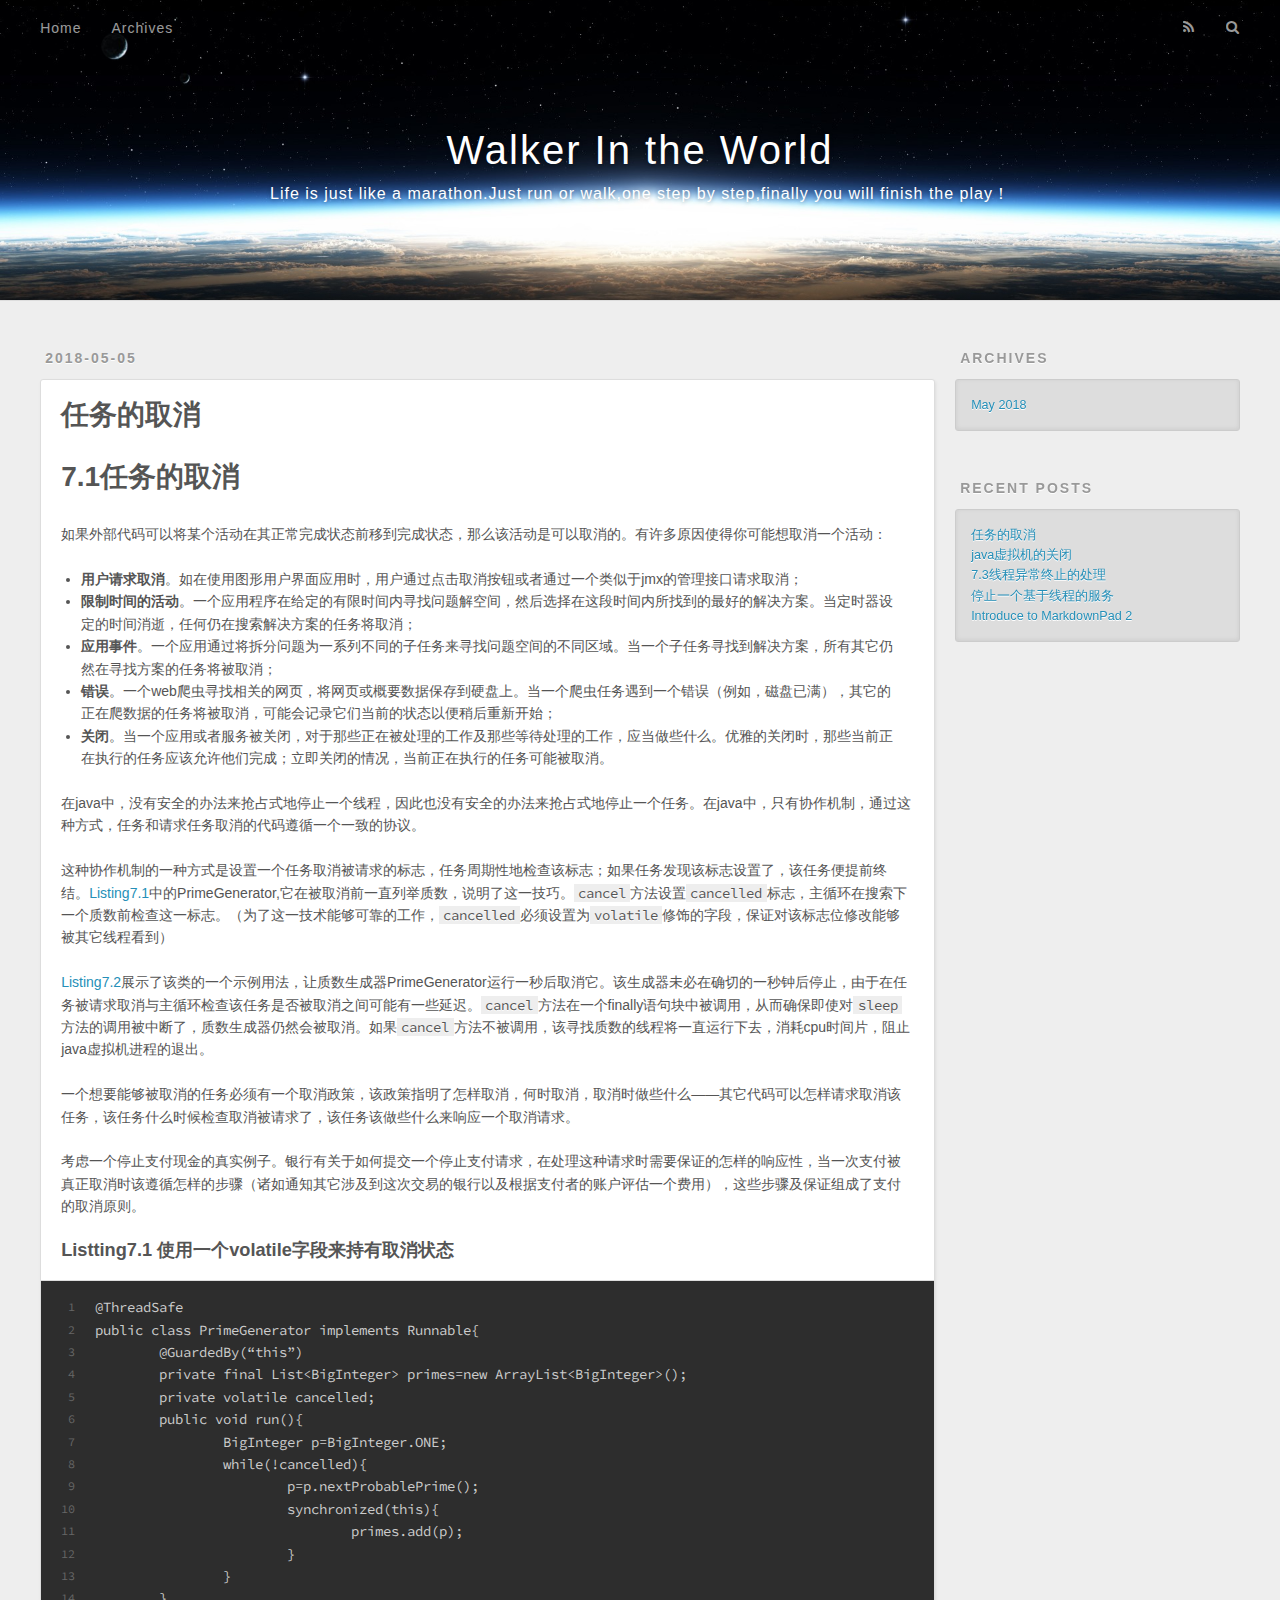
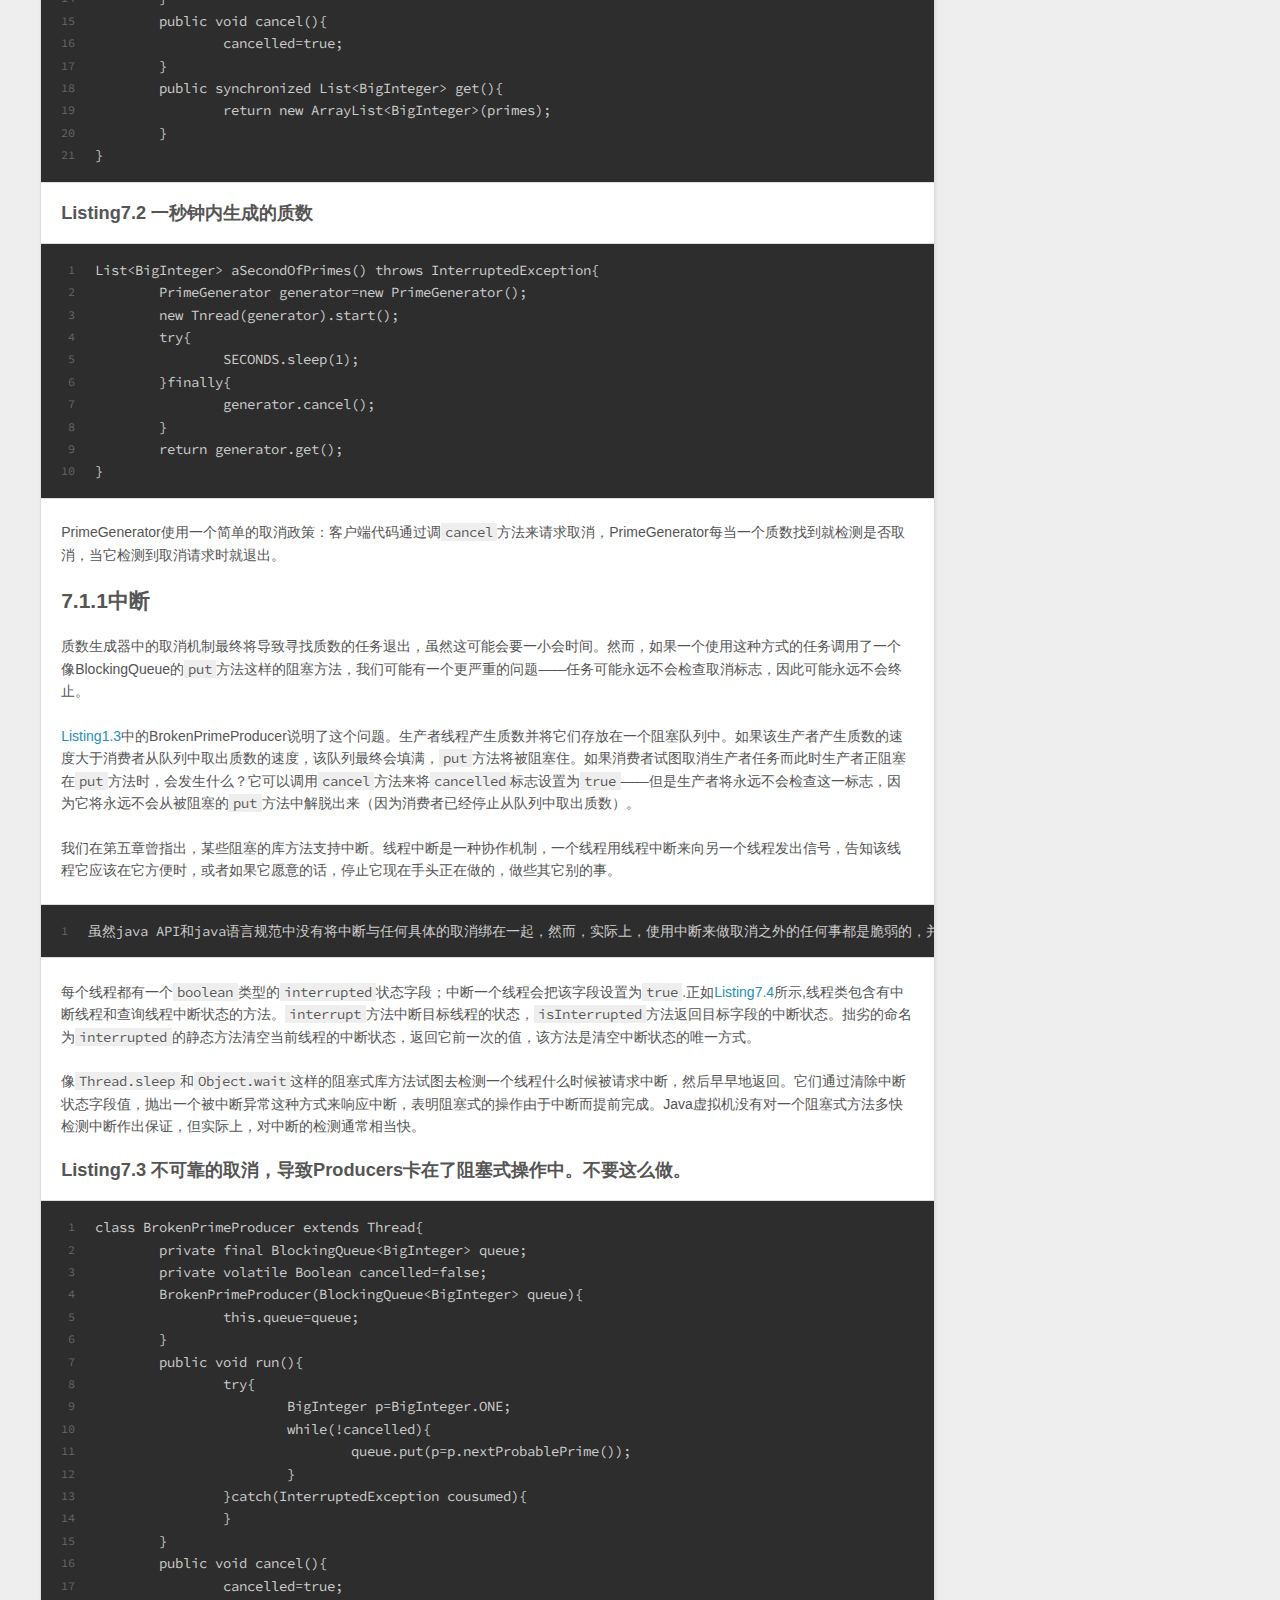
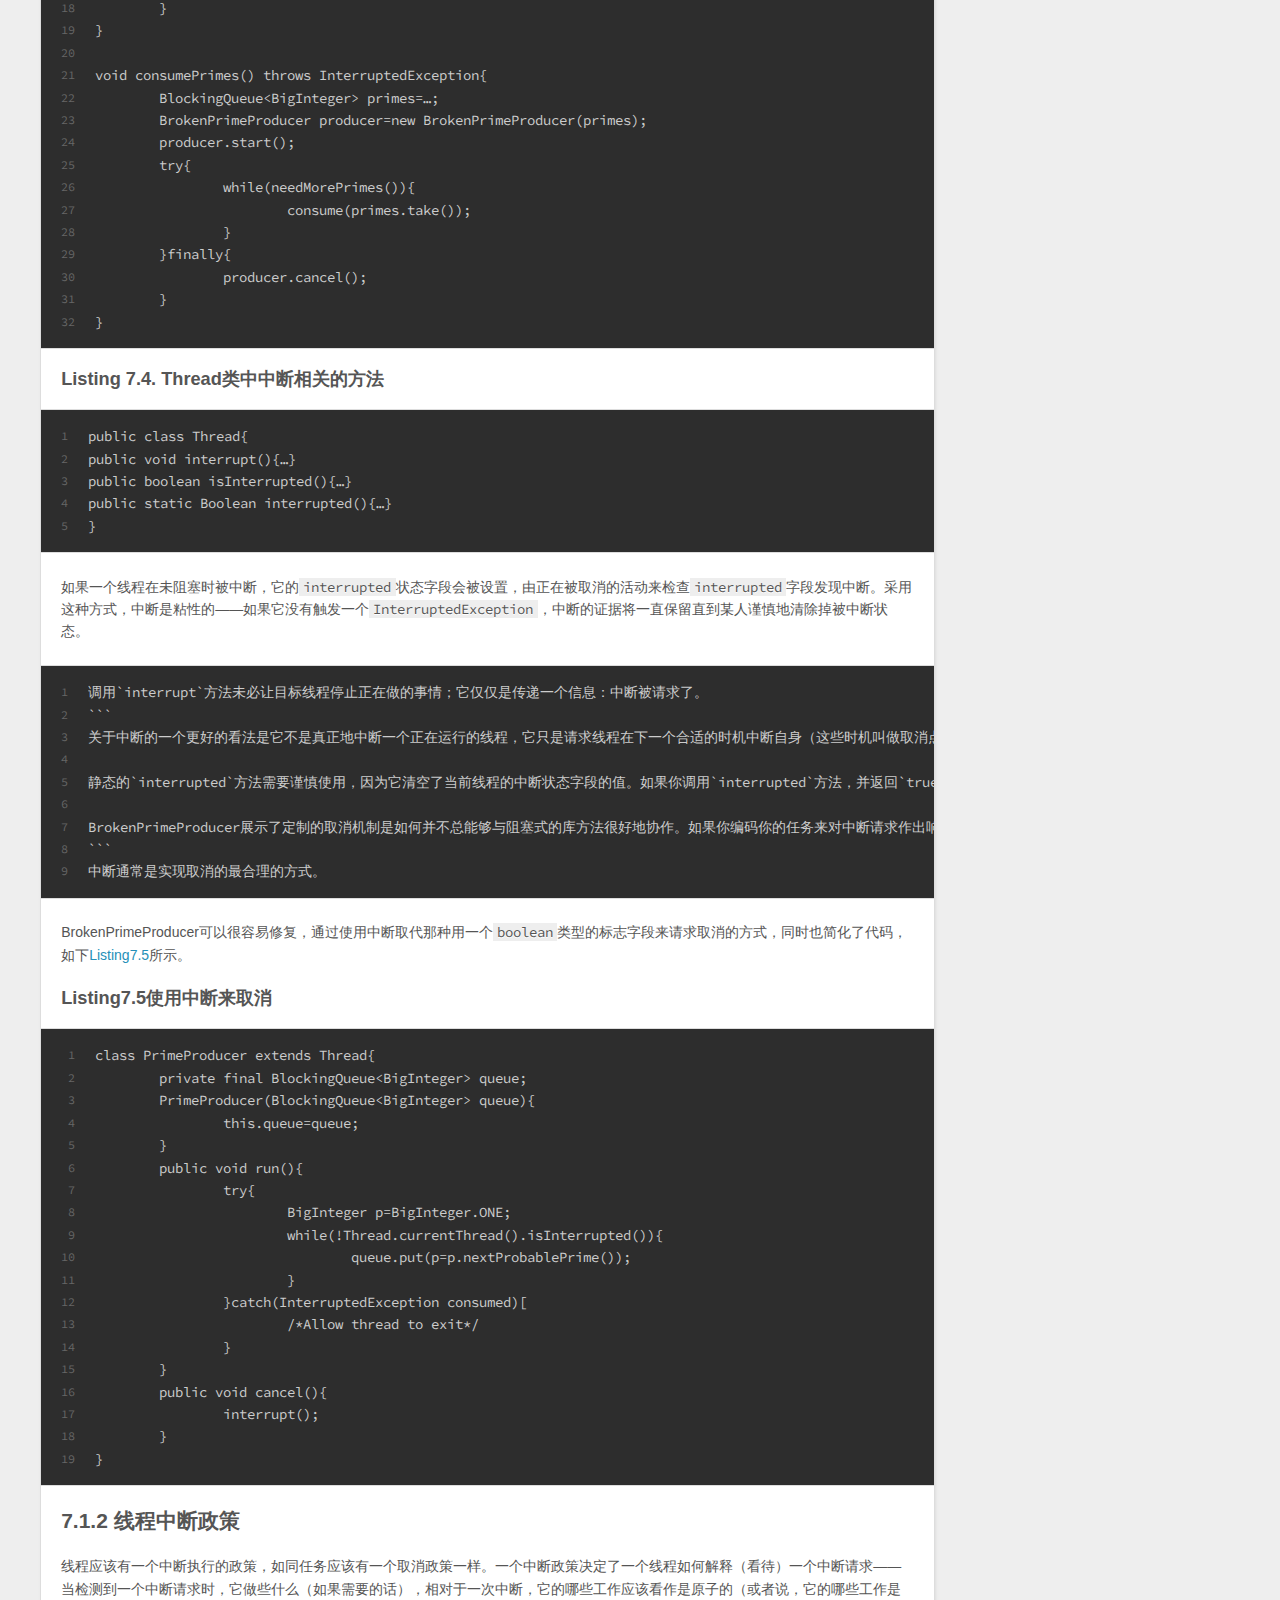
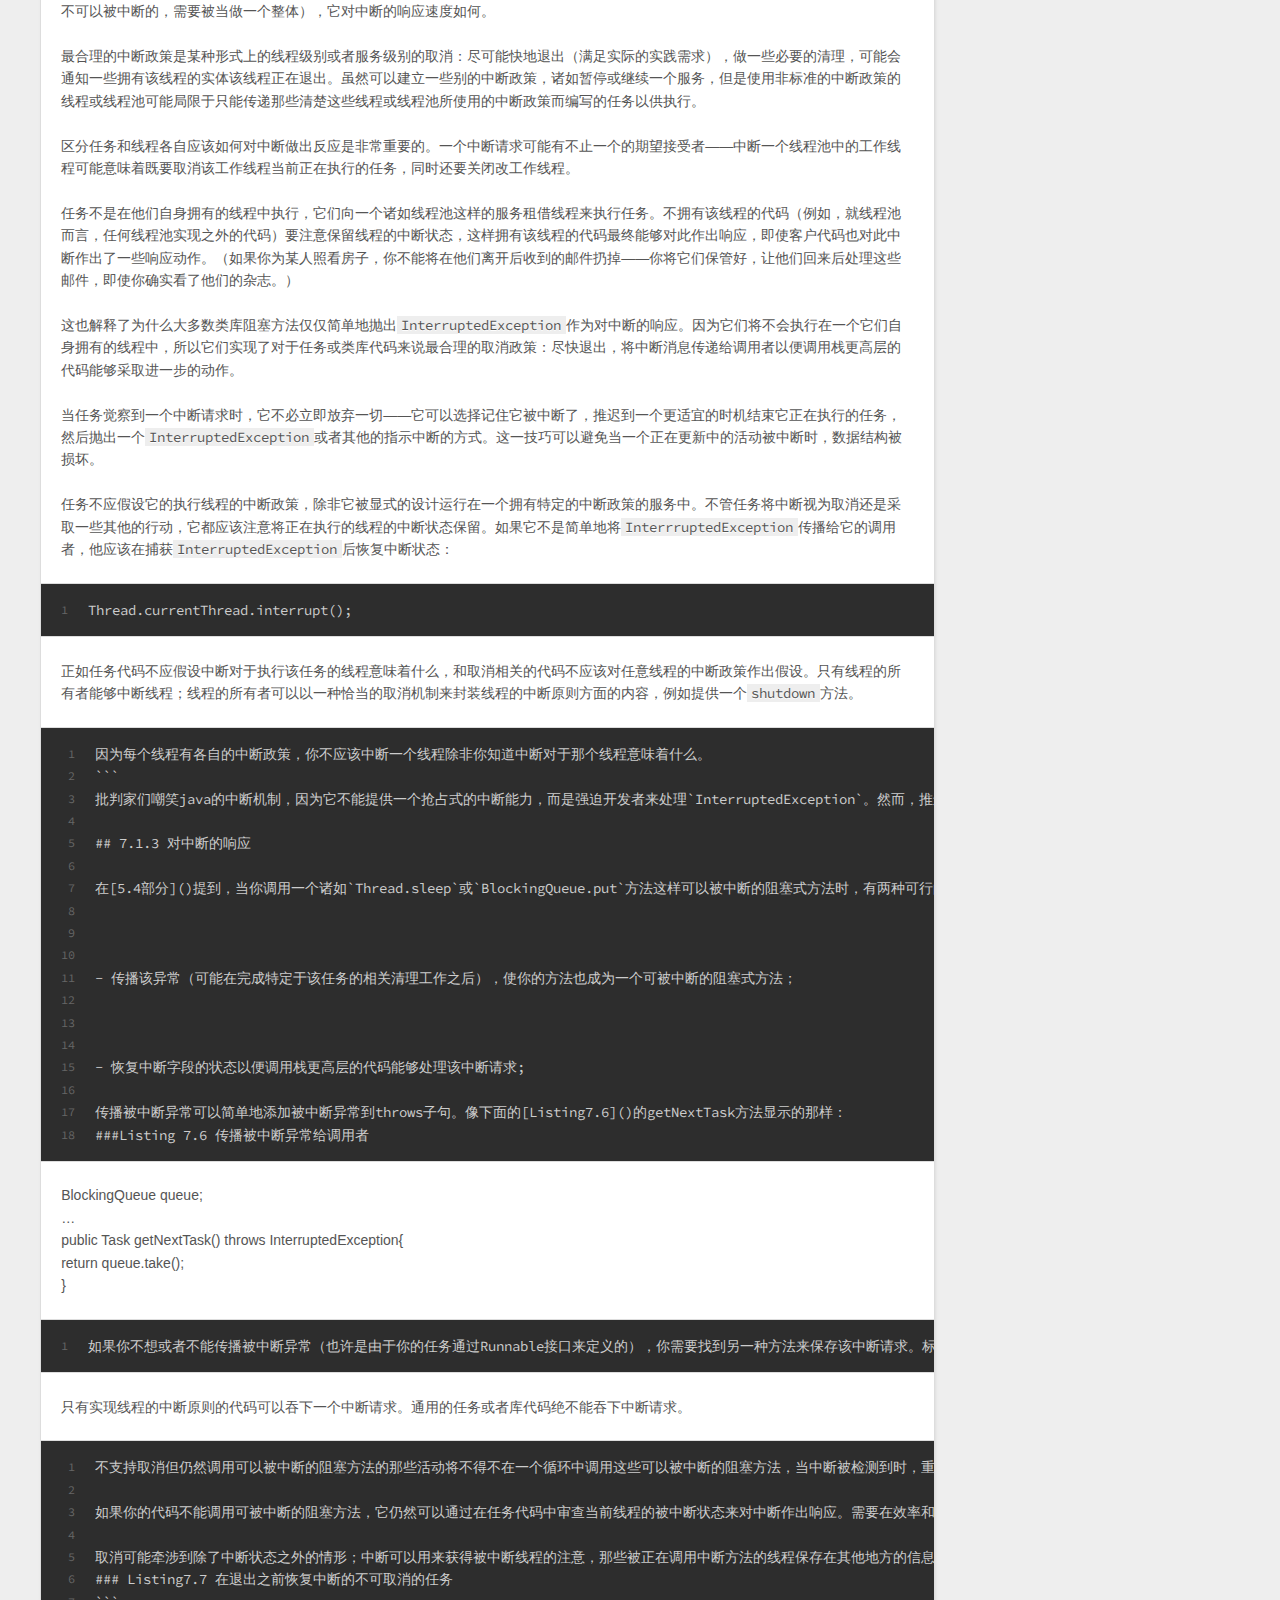
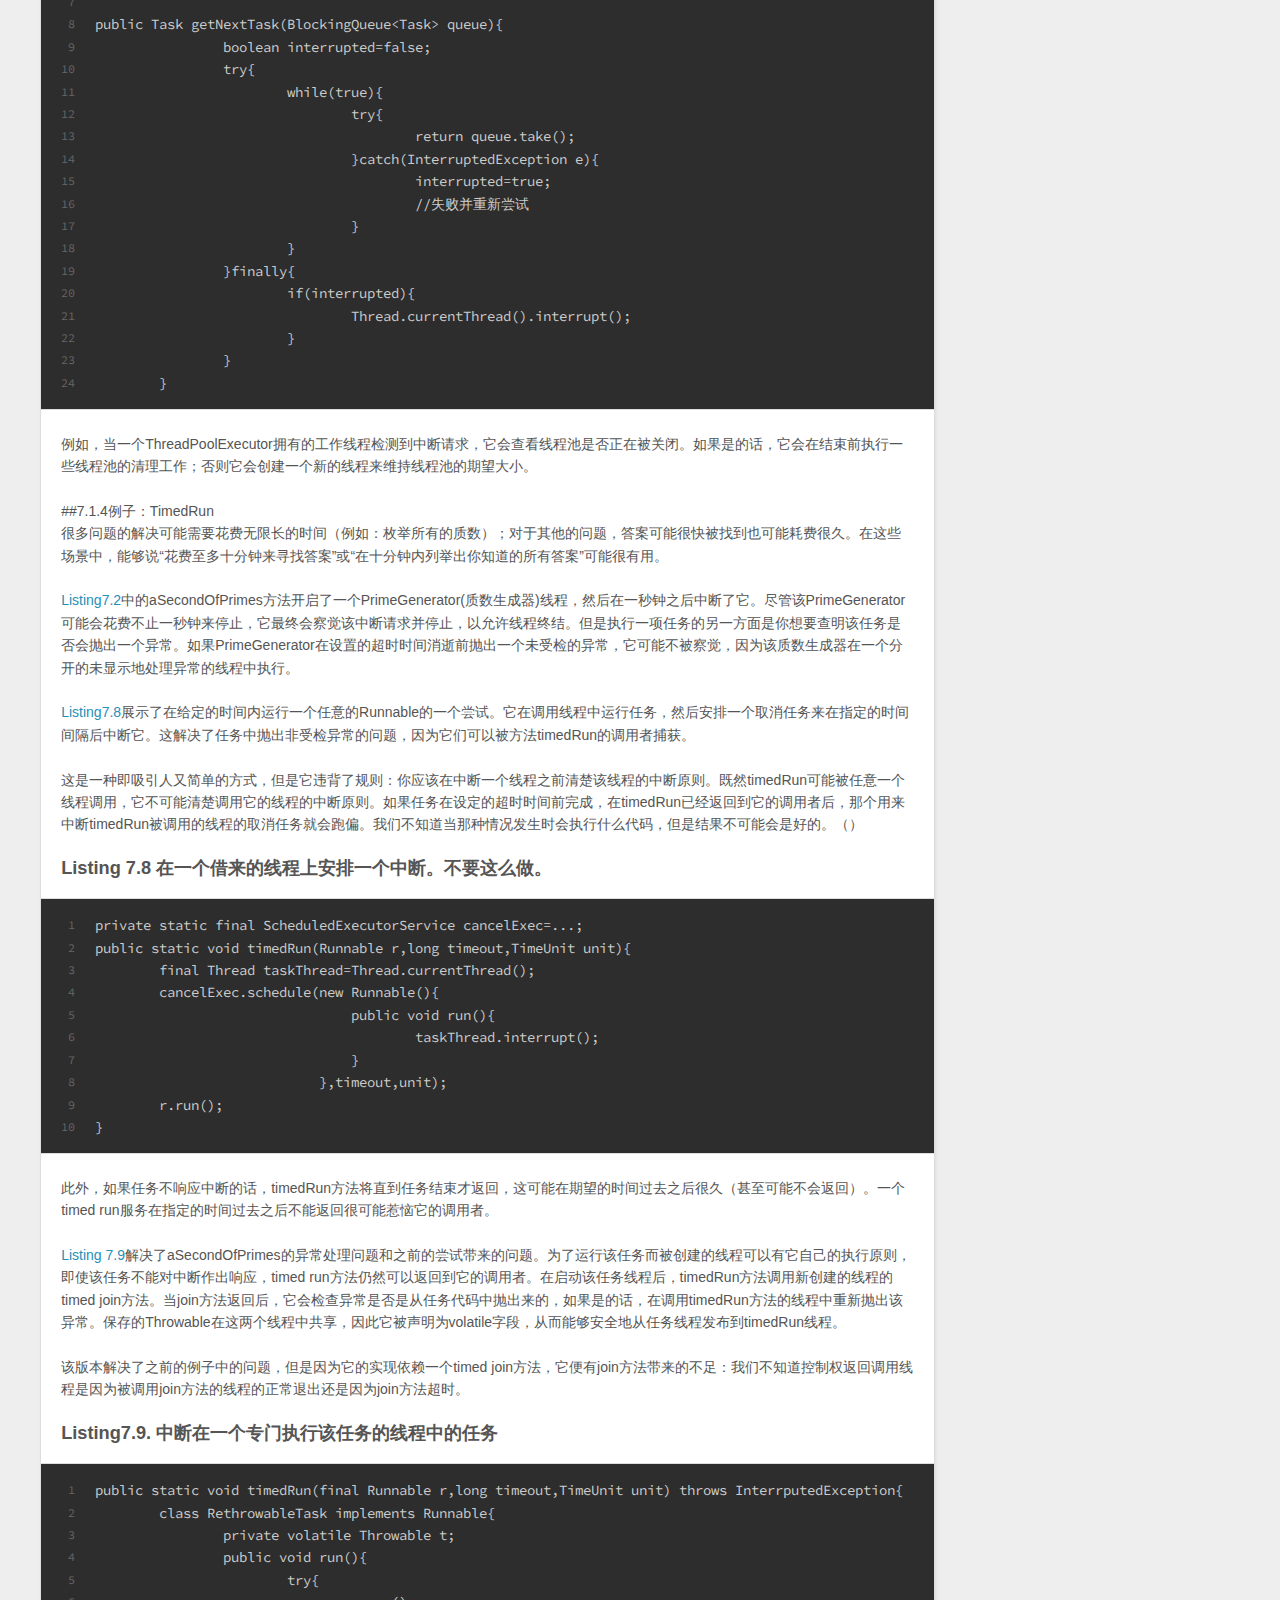
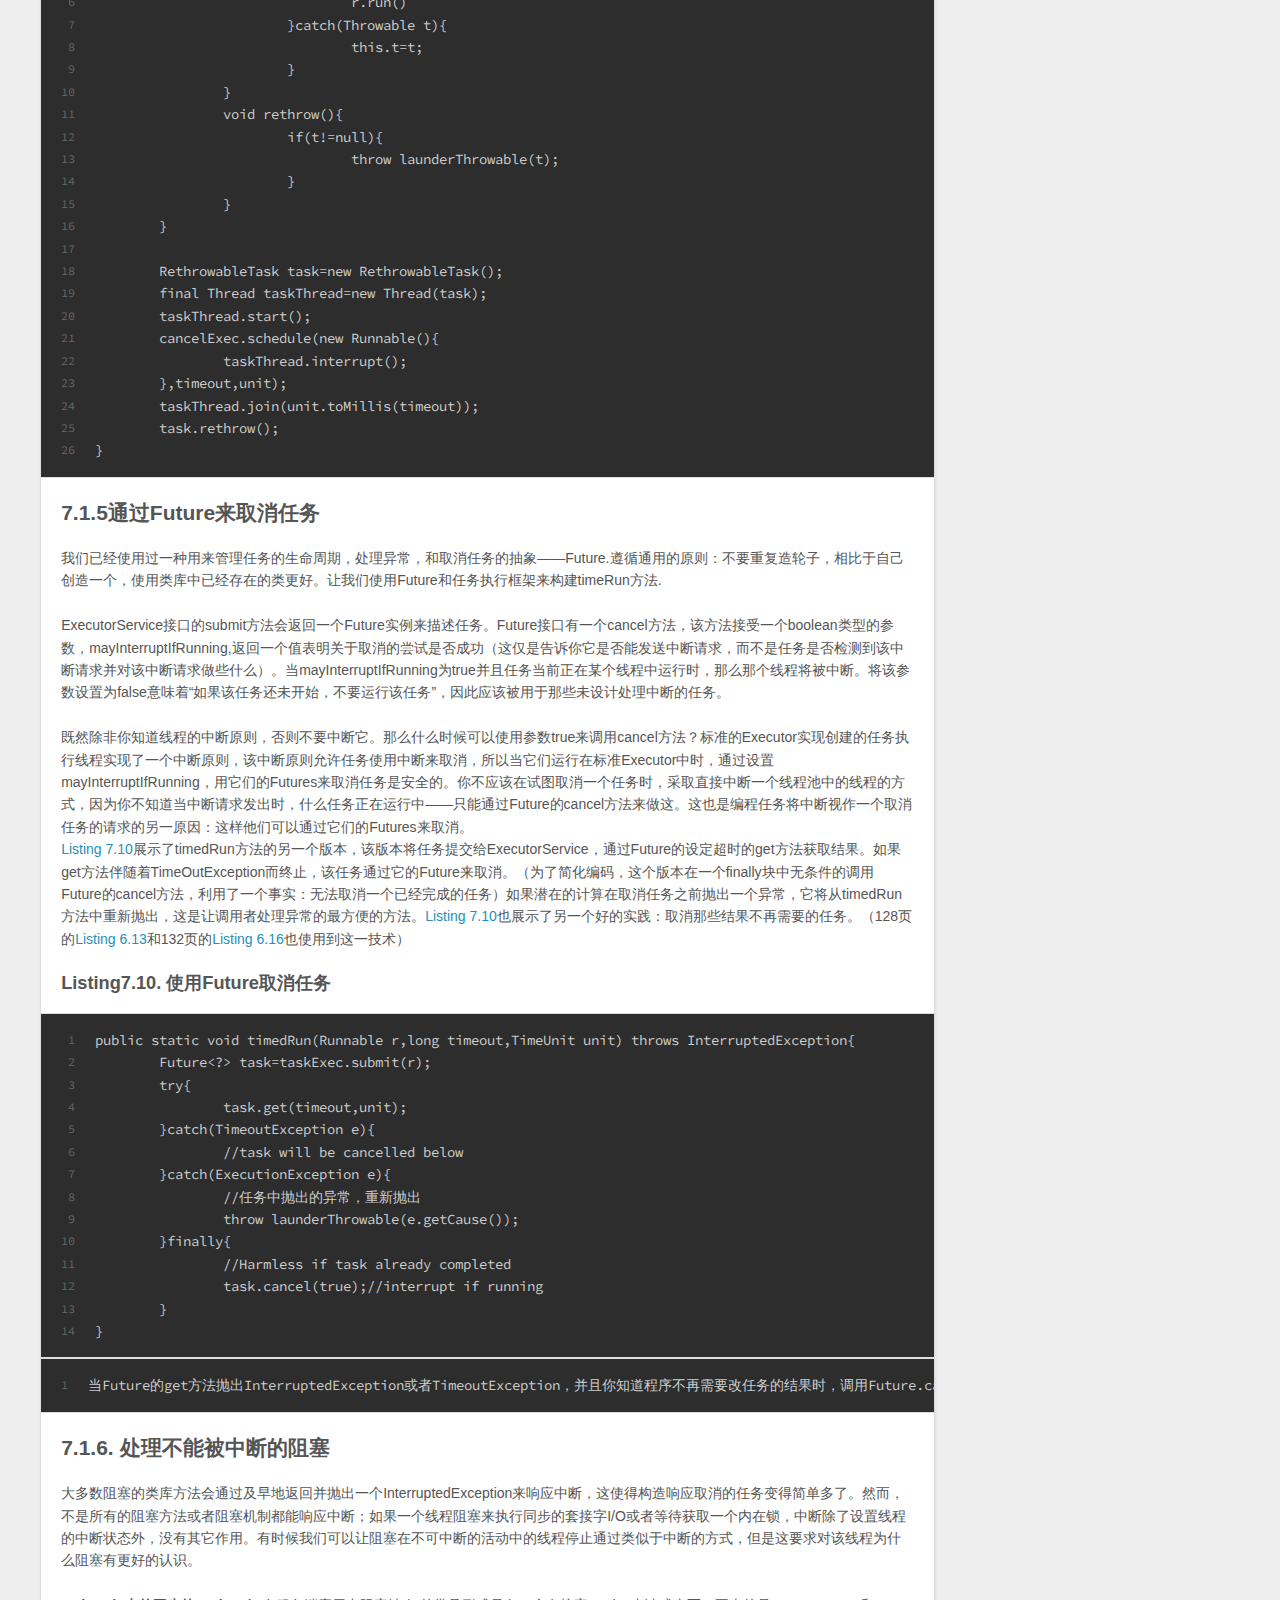
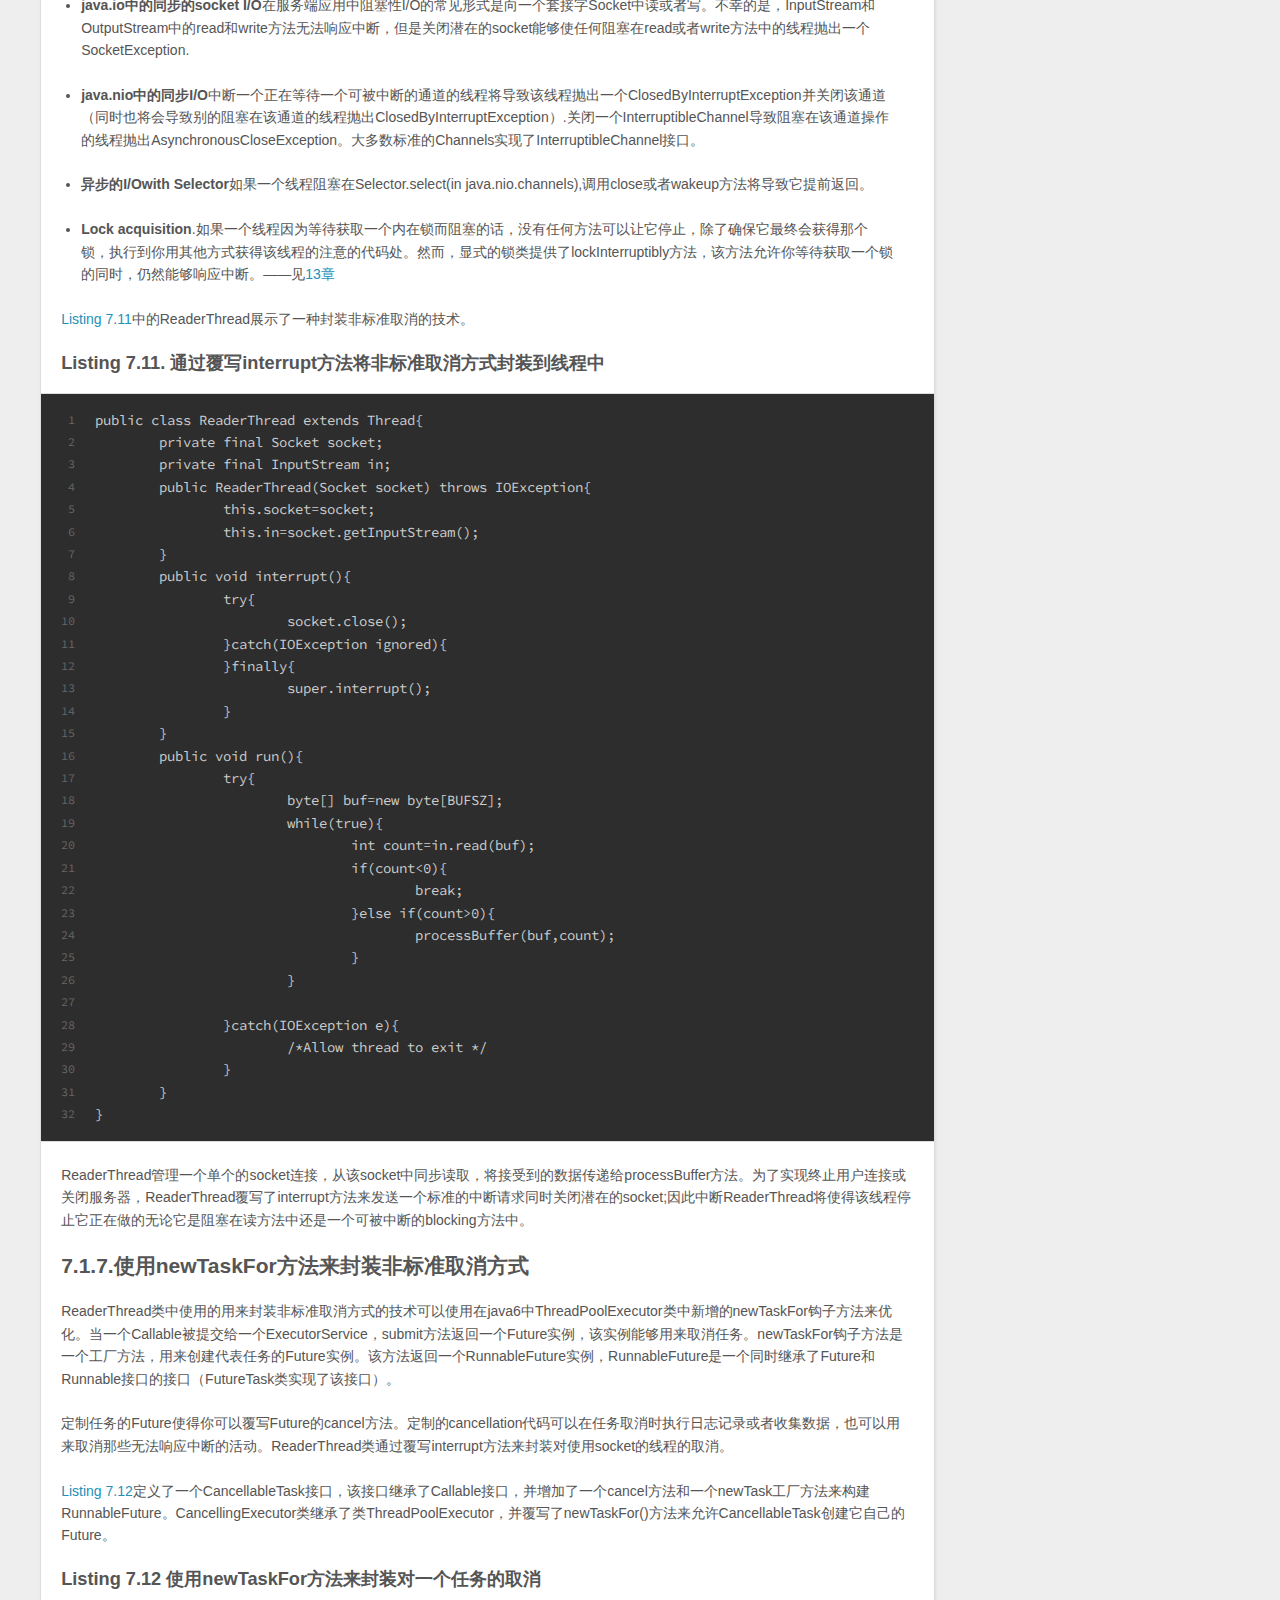
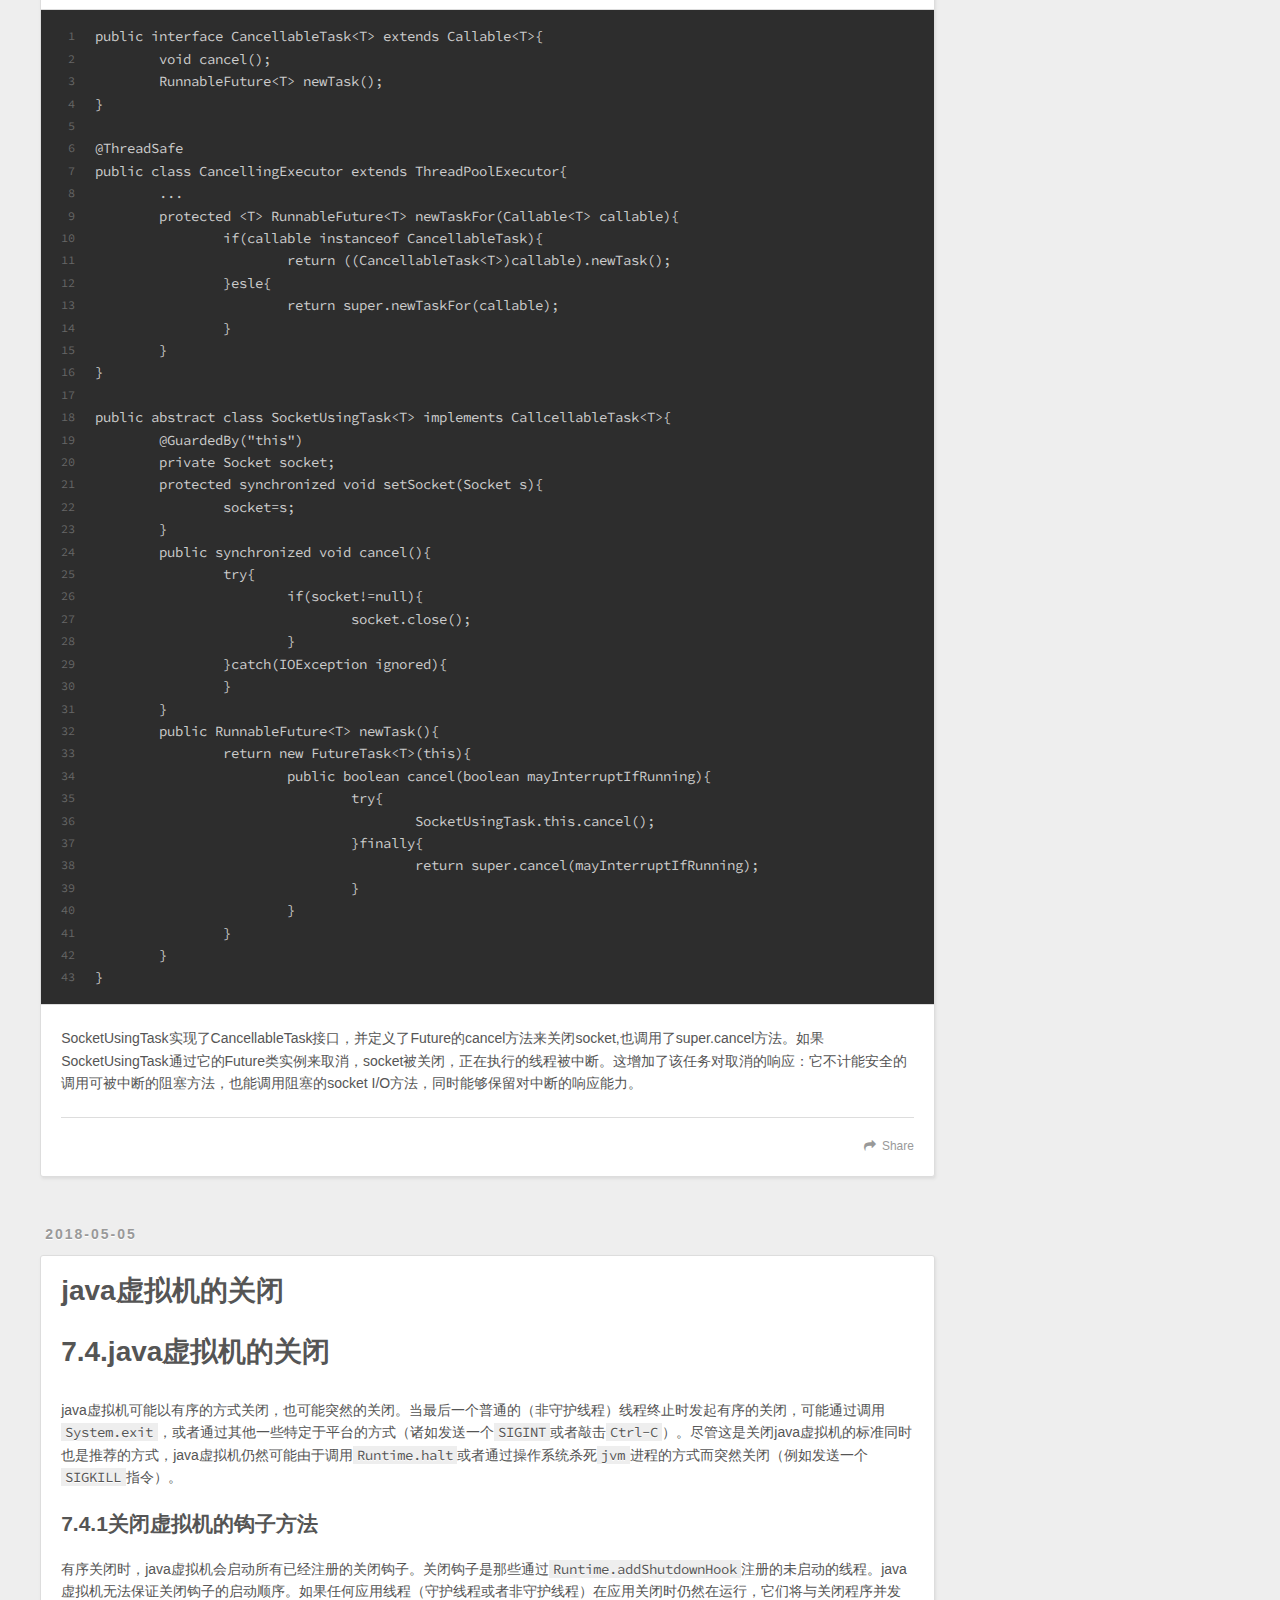
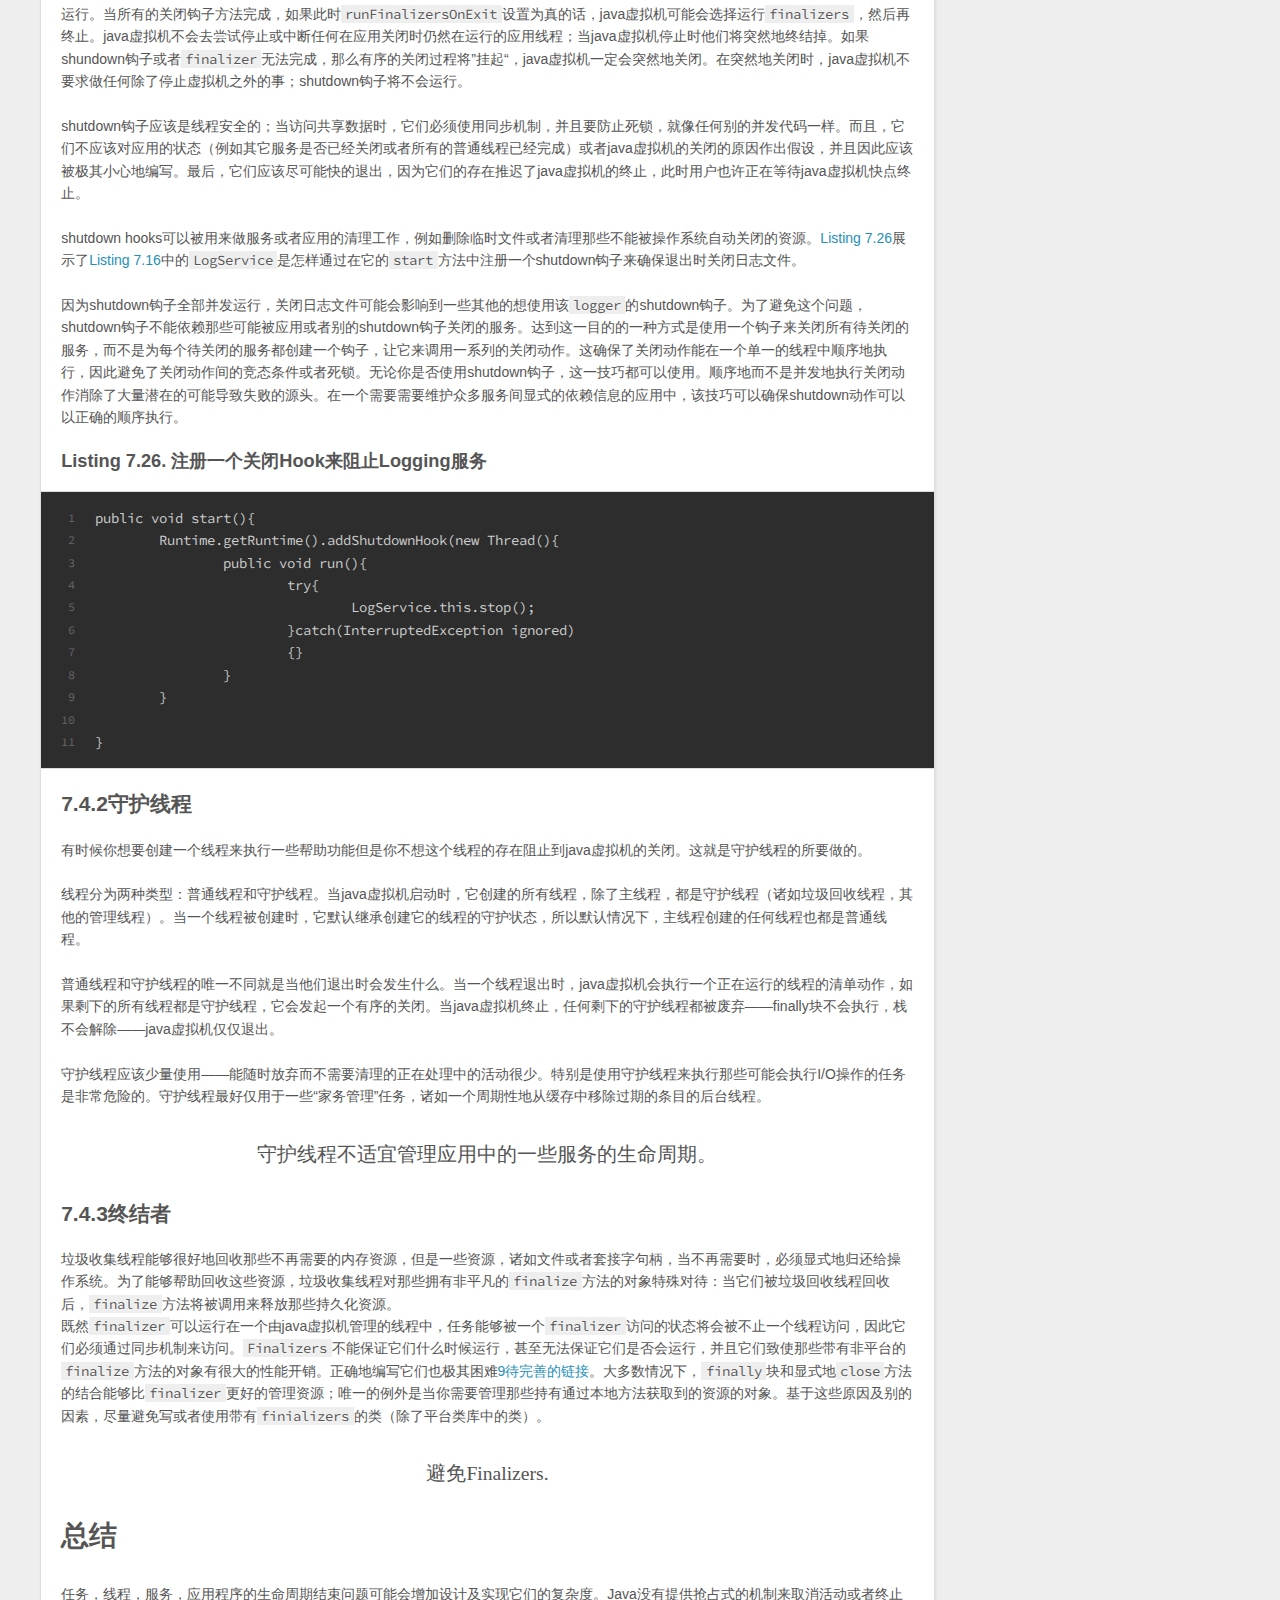
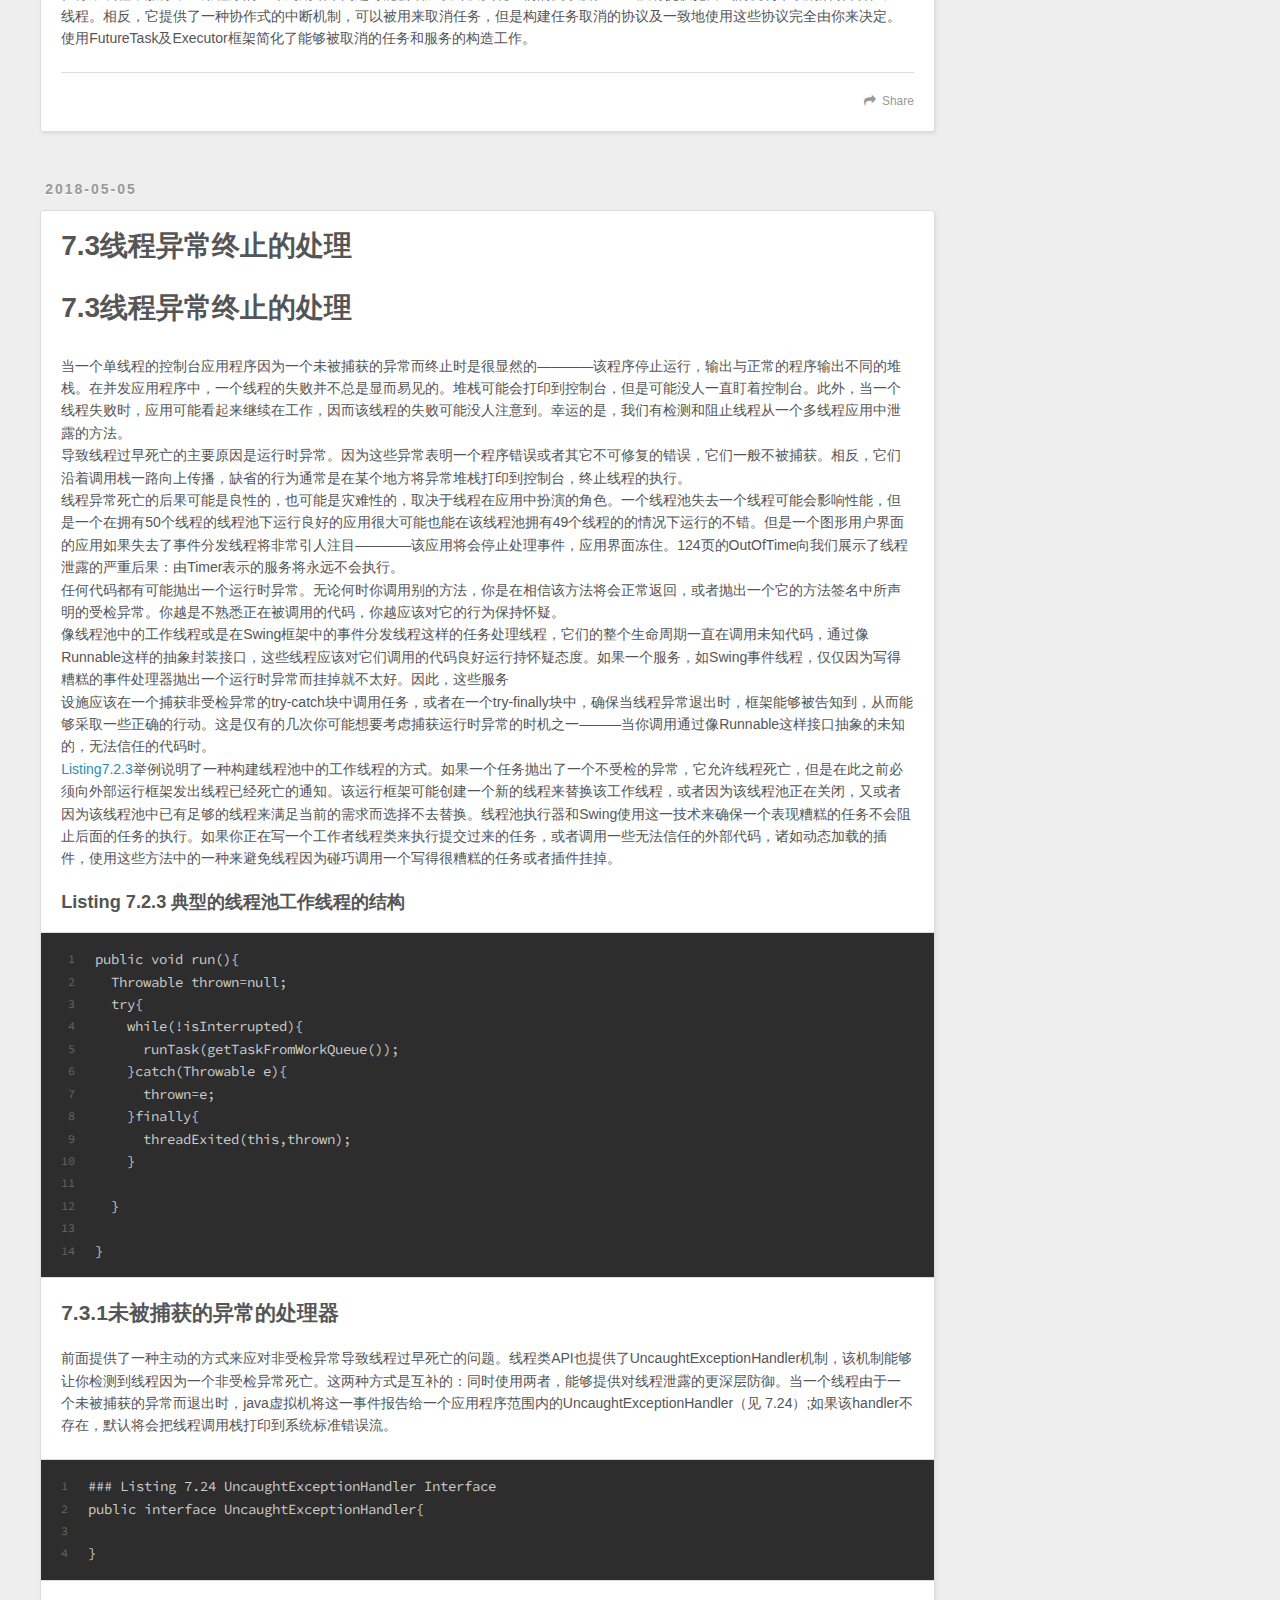
==== commit 592a55f5: "Site updated: 2018-06-03 04:47:46" ====
--- a/index.html
+++ b/index.html
@@ -7,17 +7,17 @@
   
   <title>Walker In the World</title>
   <meta name="viewport" content="width=device-width, initial-scale=1, maximum-scale=1">
-  <meta name="description" content="a personal blog for sharing programming knowledge">
-<meta name="keywords" content="java,web,javascript,node.js,css,html">
+  <meta name="description" content="A personal blog for sharing programming knowledge">
+<meta name="keywords" content="java,web,javascript,node.js,css,html,心理学，生活感悟">
 <meta property="og:type" content="website">
 <meta property="og:title" content="Walker In the World">
-<meta property="og:url" content="http://w2l.com/index.html">
+<meta property="og:url" content="http://www.leechenzan.com/index.html">
 <meta property="og:site_name" content="Walker In the World">
-<meta property="og:description" content="a personal blog for sharing programming knowledge">
+<meta property="og:description" content="A personal blog for sharing programming knowledge">
 <meta property="og:locale" content="default">
 <meta name="twitter:card" content="summary">
 <meta name="twitter:title" content="Walker In the World">
-<meta name="twitter:description" content="a personal blog for sharing programming knowledge">
+<meta name="twitter:description" content="A personal blog for sharing programming knowledge">
   
     <link rel="alternate" href="/atom.xml" title="Walker In the World" type="application/atom+xml">
   
@@ -42,7 +42,7 @@
       </h1>
       
         <h2 id="subtitle-wrap">
-          <a href="/" id="subtitle">Just run or walk,one step by step,finally you will finish the play！</a>
+          <a href="/" id="subtitle">Life is just like a marathon.Just run or walk,one step by step,finally you will finish the play！</a>
         </h2>
       
     </div>
@@ -62,7 +62,7 @@
         <a id="nav-search-btn" class="nav-icon" title="Search"></a>
       </nav>
       <div id="search-form-wrap">
-        <form action="//google.com/search" method="get" accept-charset="UTF-8" class="search-form"><input type="search" name="q" class="search-form-input" placeholder="Search"><button type="submit" class="search-form-submit">&#xF002;</button><input type="hidden" name="sitesearch" value="http://w2l.com"></form>
+        <form action="//google.com/search" method="get" accept-charset="UTF-8" class="search-form"><input type="search" name="q" class="search-form-input" placeholder="Search"><button type="submit" class="search-form-submit">&#xF002;</button><input type="hidden" name="sitesearch" value="http://www.leechenzan.com"></form>
       </div>
     </div>
   </div>
@@ -168,7 +168,7 @@
       
     </div>
     <footer class="article-footer">
-      <a data-url="http://w2l.com/2018/05/05/7.1任务的取消/" data-id="cjgt7nwt10004i4g5tk9cs92w" class="article-share-link">Share</a>
+      <a data-url="http://www.leechenzan.com/2018/05/05/7.1任务的取消/" data-id="cjhxvcn1r0001po9pvhn7nvq0" class="article-share-link">Share</a>
       
       
     </footer>
@@ -222,7 +222,7 @@
       
     </div>
     <footer class="article-footer">
-      <a data-url="http://w2l.com/2018/05/05/7.4关闭java虚拟机/" data-id="cjgt7nwt60005i4g58i1rcg8x" class="article-share-link">Share</a>
+      <a data-url="http://www.leechenzan.com/2018/05/05/7.4关闭java虚拟机/" data-id="cjhxvcn1v0003po9pxskf9h5m" class="article-share-link">Share</a>
       
       
     </footer>
@@ -266,7 +266,7 @@
       
     </div>
     <footer class="article-footer">
-      <a data-url="http://w2l.com/2018/05/05/7.3 线程异常终止的处理/" data-id="cjgt7nwsp0003i4g52r2idie5" class="article-share-link">Share</a>
+      <a data-url="http://www.leechenzan.com/2018/05/05/7.3 线程异常终止的处理/" data-id="cjhxvcn1u0002po9pg7y8s3xw" class="article-share-link">Share</a>
       
       
     </footer>
@@ -326,7 +326,7 @@
       
     </div>
     <footer class="article-footer">
-      <a data-url="http://w2l.com/2018/05/05/7.2停止一个基于线程的服务/" data-id="cjgt7nwsa0002i4g5qxxyeyyz" class="article-share-link">Share</a>
+      <a data-url="http://www.leechenzan.com/2018/05/05/7.2停止一个基于线程的服务/" data-id="cjhxvcn1l0000po9pgnykk7lx" class="article-share-link">Share</a>
       
       
     </footer>
@@ -376,7 +376,7 @@
       
     </div>
     <footer class="article-footer">
-      <a data-url="http://w2l.com/2018/05/05/我的第一篇博客/" data-id="cjgt7dm850001i4g5z50cg0wd" class="article-share-link">Share</a>
+      <a data-url="http://www.leechenzan.com/2018/05/05/我的第一篇博客/" data-id="cjhxvcn200005po9phy2ejtx6" class="article-share-link">Share</a>
       
       
     </footer>
@@ -421,7 +421,7 @@
       
     </div>
     <footer class="article-footer">
-      <a data-url="http://w2l.com/2018/05/05/hello-world/" data-id="cjgt7dm7z0000i4g5sfxkszm2" class="article-share-link">Share</a>
+      <a data-url="http://www.leechenzan.com/2018/05/05/hello-world/" data-id="cjhxvcn1y0004po9pxlh92c19" class="article-share-link">Share</a>
       
       
     </footer>
